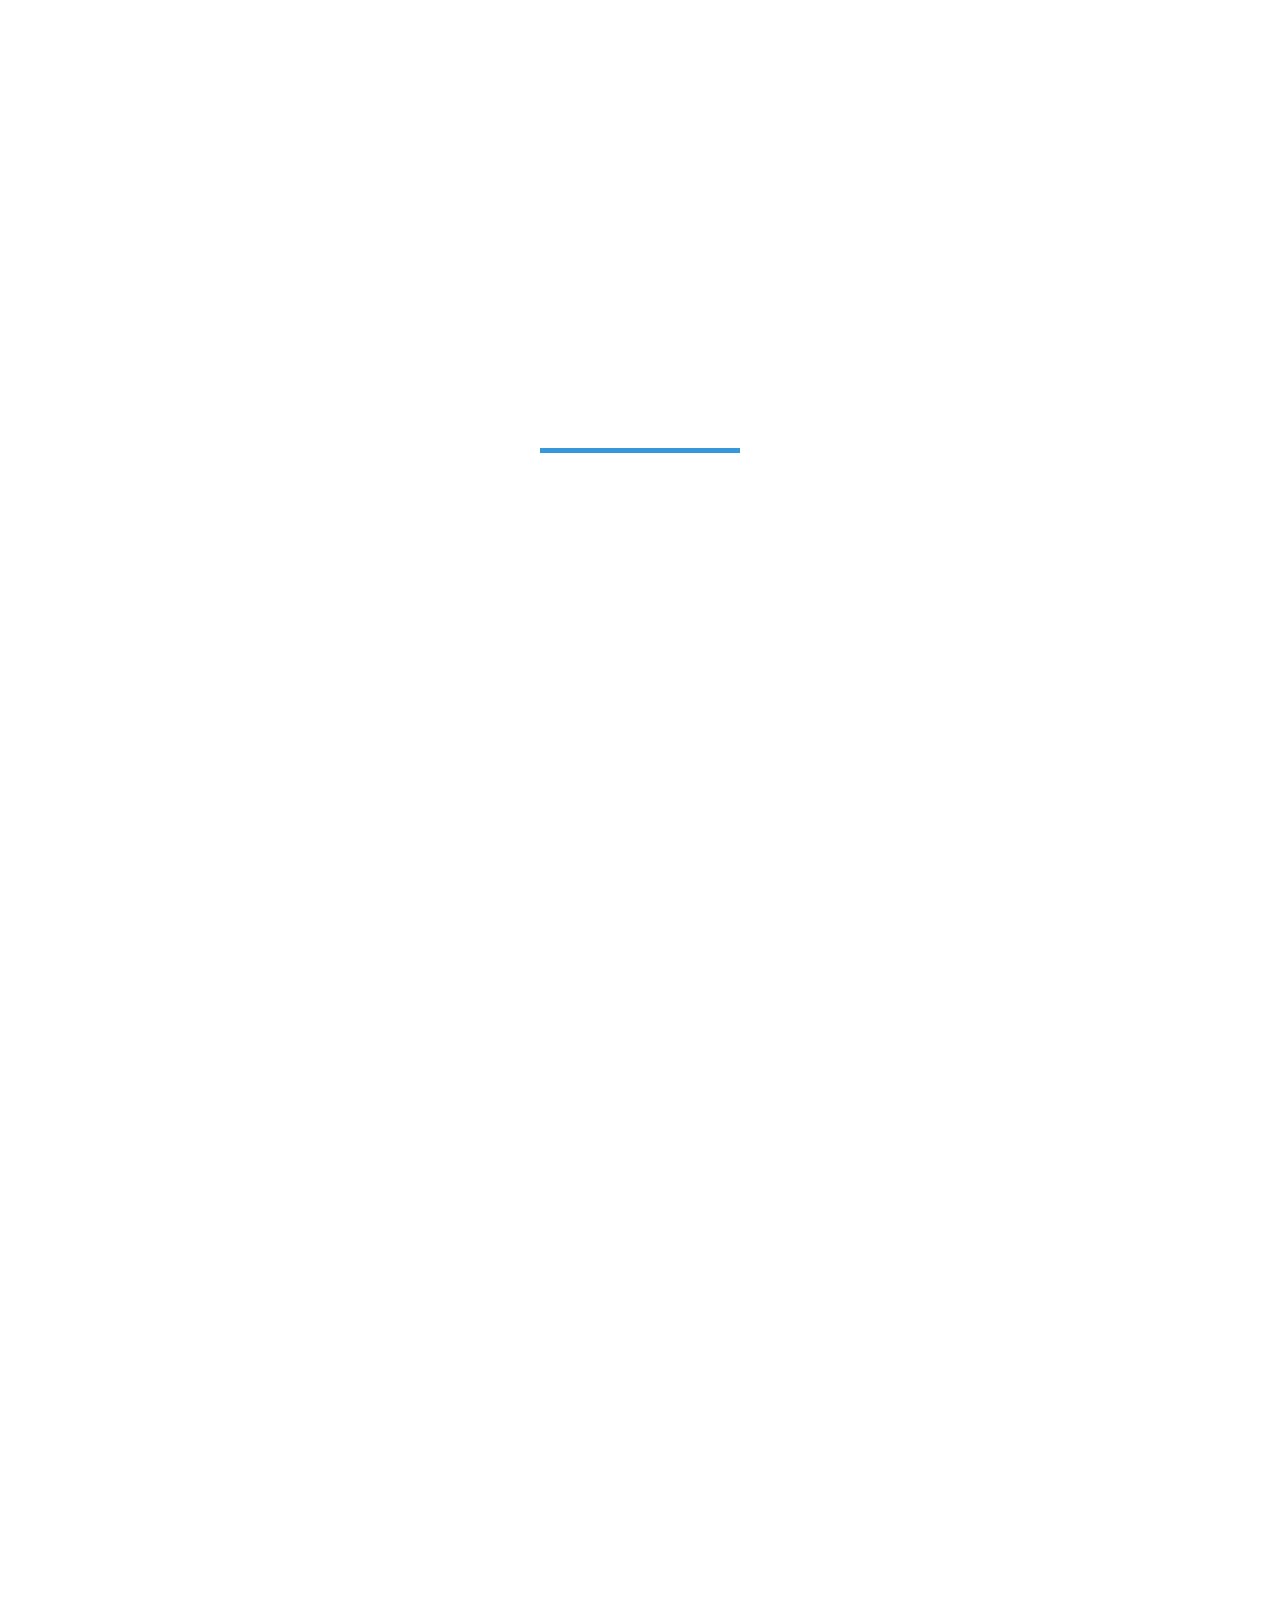
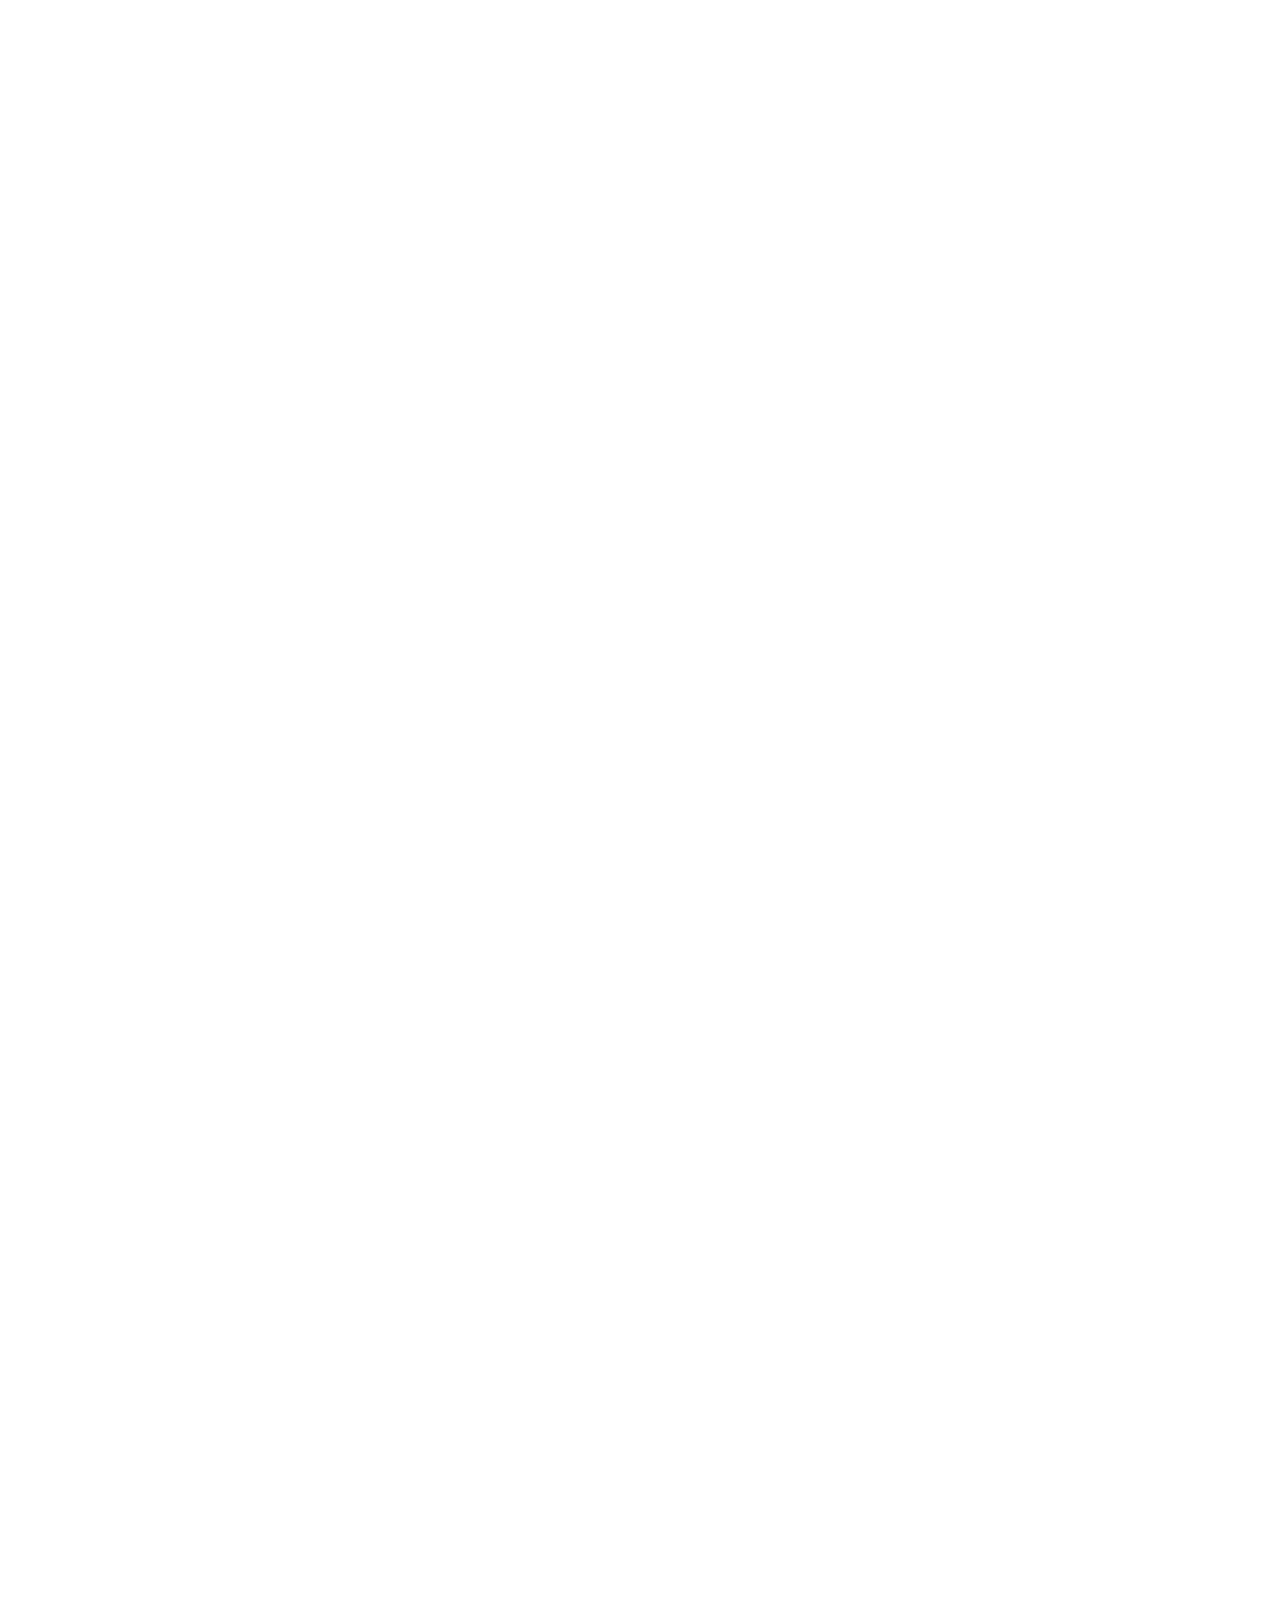
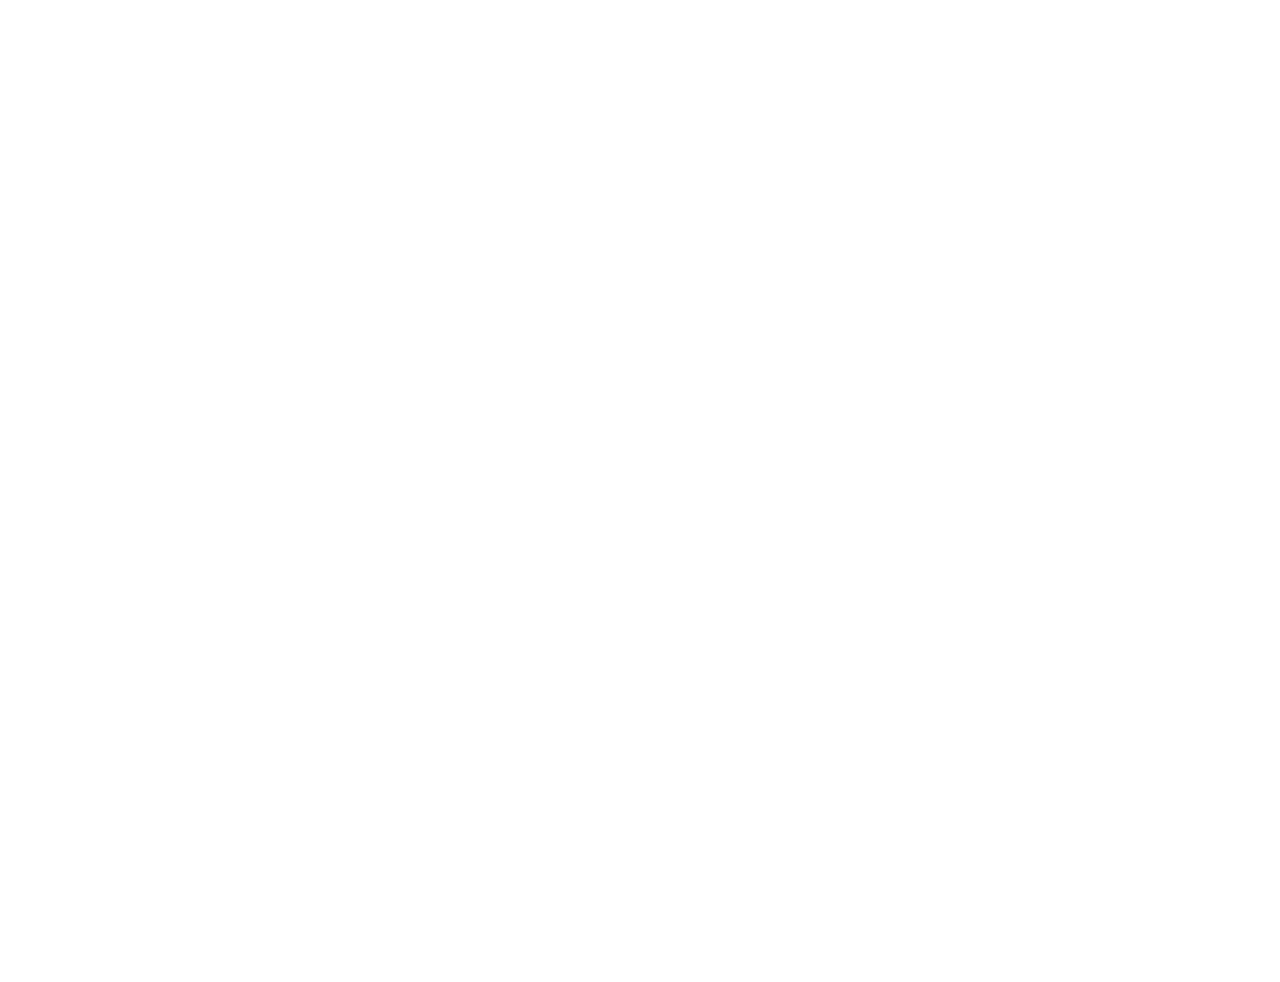
==== index.html @ f002aedc "Update index.html" ====
<!DOCTYPE html>
<html dir="ltr" lang="zxx">

  <head>
    <meta charset="utf-8">
    <title>Crypto Dogz</title>
    <meta name="description" content="Crypto Dogz blockchain based trading card game">
    <meta name="author" content="author">

    <!-- Mobile Meta -->
    <meta name="viewport" content="width=device-width, initial-scale=1, shrink-to-fit=no">

    <!-- Favicon -->
    <link rel="shortcut icon" href="images/favicon.ico">

    <!-- Web Fonts -->
    <link href="https://fonts.googleapis.com/css?family=Lato:300,300i,400,400i,700,700i" rel="stylesheet">
    <link href="https://fonts.googleapis.com/css?family=Roboto+Slab:100,300,400,700" rel="stylesheet">
    <link href="https://fonts.googleapis.com/css?family=Pacifico" rel="stylesheet">
    <link href="https://fonts.googleapis.com/css?family=PT+Serif" rel="stylesheet">

    <!-- Bootstrap core CSS -->
    <link href="bootstrap/css/bootstrap.css" rel="stylesheet">

    <!-- Font Awesome CSS -->
    <link href="fonts/font-awesome/css/font-awesome.css" rel="stylesheet">

    <!-- Plugins -->
    <link href="plugins/magnific-popup/magnific-popup.css" rel="stylesheet">
    <link href="plugins/rs-plugin-5/css/settings.css" rel="stylesheet">
    <link href="plugins/rs-plugin-5/css/layers.css" rel="stylesheet">
    <link href="plugins/rs-plugin-5/css/navigation.css" rel="stylesheet">
    <link href="css/animations.css" rel="stylesheet">
    <link href="plugins/slick/slick.css" rel="stylesheet">
    
    <!-- The Project's core CSS file -->
    <!-- Use css/rtl_style.css for RTL version -->
    <link href="css/style.css" rel="stylesheet" >
    <!-- The Project's Typography CSS file, includes used fonts -->
    <!-- Used font for body: Lato -->
    <!-- Used font for headings: Roboto Slab -->
    <!-- Use css/rtl_typography-scheme-2.css for RTL version -->
    <link href="css/typography-scheme-2.css" rel="stylesheet" >
    <!-- Color Scheme (In order to change the color scheme, replace the blue.css with the color scheme that you prefer) -->
    <link href="css/skins/blue.css" rel="stylesheet">
    

    <!-- Custom css -->
    <link href="css/custom.css" rel="stylesheet">
    
  </head>

  <!-- body classes:  -->
  <!-- "boxed": boxed layout mode e.g. <body class="boxed"> -->
  <!-- "pattern-1 ... pattern-9": background patterns for boxed layout mode e.g. <body class="boxed pattern-1"> -->
  <!-- "transparent-header": makes the header transparent and pulls the banner to top -->
  <!-- "gradient-background-header": applies gradient background to header -->
  <!-- "page-loader-1 ... page-loader-6": add a page loader to the page (more info @components-page-loaders.html) -->
  <body class="gradient-background-header transparent-header front-page page-loader-1">

    <!-- scrollToTop -->
    <!-- ================ -->
    <div class="scrollToTop circle"><i class="fa fa-angle-up"></i></div>

    <!-- page wrapper start -->
    <!-- ================ -->
    <div class="page-wrapper">
      <!-- header-container start -->
      <div class="header-container">
        <!-- header-top start -->
        <!-- classes:  -->
        <!-- "dark": dark version of header top e.g. class="header-top dark" -->
        <!-- "colored": colored version of header top e.g. class="header-top colored" -->
        <!-- ================ -->
        <div class="header-top dark">
          <div class="container">
            <div class="row">
              <div class="col-3 col-sm-6 col-lg-9">
                <!-- header-top-first start -->
                <!-- ================ -->
                <div class="header-top-first clearfix">
                  <ul class="social-links circle small clearfix hidden-sm-down">
                    <li class="twitter"><a href="https://twitter.com/pharaohkidgames"><i class="fa fa-twitter"></i></a></li>
                    <li class="youtube"><a href="#"><i class="fa fa-youtube-play"></i></a></li>
                    <li class="facebook"><a href="https://www.facebook.com/Crypto-Dogz-404995263341208/"><i class="fa fa-facebook"></i></a></li>
                    <li class="pinterest"><a href="https://www.pinterest.com/cryptodogz/"><i class="fa fa-pinterest"></i></a></li>
                  </ul>
                  <div class="social-links hidden-md-up circle small">
                    <div class="btn-group dropdown">
                      <button id="header-top-drop-1" type="button" class="btn dropdown-toggle dropdown-toggle--no-caret" data-toggle="dropdown" aria-haspopup="true" aria-expanded="false"><i class="fa fa-share-alt"></i></button>
                      <ul class="dropdown-menu dropdown-animation" aria-labelledby="header-top-drop-1">
                        <li class="twitter"><a href="https://twitter.com/pharaohkidgames"><i class="fa fa-twitter"></i></a></li>
                        <li class="youtube"><a href="#"><i class="fa fa-youtube-play"></i></a></li>
                        <li class="facebook"><a href="https://www.facebook.com/Crypto-Dogz-404995263341208/"><i class="fa fa-facebook"></i></a></li>
                        <li class="pinterest"><a href="https://www.pinterest.com/cryptodogz/"><i class="fa fa-pinterest"></i></a></li>
                      </ul>
                    </div>
                  </div>
                </div>
                <!-- header-top-first end -->
              </div>
              <div class="col-9 col-sm-6 col-lg-3">

                <!-- header-top-second start -->
                <!-- ================ -->
                <div id="header-top-second"  class="clearfix">

                  <!-- header top dropdowns start -->
                  <!-- ================ -->
                  <div class="header-top-dropdown text-right">
                    <div class="btn-group">
                      <a href="page-signup.html" class="btn btn-default btn-sm"><i class="fa fa-user pr-2"></i> Sign Up</a>
                    </div>
                    <div class="btn-group">
                      <button id="header-top-drop-2" type="button" class="btn dropdown-toggle btn-default btn-sm dropdown-toggle--no-caret" data-toggle="dropdown" aria-haspopup="true" aria-expanded="false"><i class="fa fa-lock pr-2"></i> Login</button>
                      <ul class="dropdown-menu dropdown-menu-right dropdown-animation" aria-labelledby="header-top-drop-2">
                        <li>
                          <form class="login-form margin-clear">
                            <div class="form-group has-feedback">
                              <label class="control-label">Username</label>
                              <input type="text" class="form-control" placeholder="">
                              <i class="fa fa-user form-control-feedback"></i>
                            </div>
                            <div class="form-group has-feedback">
                              <label class="control-label">Password</label>
                              <input type="password" class="form-control" placeholder="">
                              <i class="fa fa-lock form-control-feedback"></i>
                            </div>
                            <button type="submit" class="btn btn-gray btn-sm">Log In</button>
                            <span class="pl-1 pr-1">or</span>
                            <button type="submit" class="btn btn-default btn-sm">Sing Up</button>
                            <ul>
                              <li><a href="#">Forgot your password?</a></li>
                            </ul>
                            <span class="text-center">Login with</span>
                            <ul class="social-links circle small colored clearfix">
                              <li class="facebook"><a href="#"><i class="fa fa-facebook"></i></a></li>
                              <li class="twitter"><a href="#"><i class="fa fa-twitter"></i></a></li>
                              <li class="googleplus"><a href="#"><i class="fa fa-google-plus"></i></a></li>
                            </ul>
                          </form>
                        </li>
                      </ul>
                    </div>
                  </div>
                  <!--  header top dropdowns end -->
                </div>
                <!-- header-top-second end -->
              </div>
            </div>
          </div>
        </div>
        <!-- header-top end -->
        <!-- header start -->
        <!-- classes:  -->
        <!-- "fixed": enables fixed navigation mode (sticky menu) e.g. class="header fixed clearfix" -->
        <!-- "fixed-desktop": enables fixed navigation only for desktop devices e.g. class="header fixed fixed-desktop clearfix" -->
        <!-- "fixed-all": enables fixed navigation only for all devices desktop and mobile e.g. class="header fixed fixed-desktop clearfix" -->
        <!-- "dark": dark version of header e.g. class="header dark clearfix" -->
        <!-- "centered": mandatory class for the centered logo layout -->
        <!-- ================ -->
        <header class="header dark fixed fixed-desktop clearfix">
          <div class="container-fluid">
            <div class="row">
              <div class="col-md-auto hidden-md-down pl-3">
                <!-- header-first start -->
                <!-- ================ -->
                <div class="header-first clearfix">

                  <!-- logo -->
                  <div id="logo" class="logo">
                    <a href="index.html"><img id="logo_img" src="images/cryptodogzLogo.png" alt="Crypto Dogz"></a>
                  </div>


                </div>
                <!-- header-first end -->

              </div>
              <div class="col-lg-auto ml-lg-auto col-12">
          
                <!-- header-second start -->
                <!-- ================ -->
                <div class="header-second clearfix">
                  
                <!-- main-navigation start -->
                <!-- classes: -->
                <!-- "onclick": Makes the dropdowns open on click, this the default bootstrap behavior e.g. class="main-navigation onclick" -->
                <!-- "animated": Enables animations on dropdowns opening e.g. class="main-navigation animated" -->
                <!-- ================ -->
                <div class="main-navigation main-navigation--mega-menu  animated">
                  <nav class="navbar navbar-expand-lg navbar-light p-0">
                    <div class="navbar-brand clearfix hidden-lg-up">

                      <!-- logo -->
                      <div id="logo-mobile" class="logo">
                        <a href="index.html"><img id="logo-img-mobile" src="images/cryptodogzLogo.png" alt="Crypto Dogz"></a>
                      </div>

                      

                    </div>
                    
                    <button class="navbar-toggler" type="button" data-toggle="collapse" data-target="#navbar-collapse-1" aria-controls="navbar-collapse-1" aria-expanded="false" aria-label="Toggle navigation">
                      <span class="navbar-toggler-icon"></span>
                    </button>

                    <div class="collapse navbar-collapse" id="navbar-collapse-1">
                      <!-- main-menu -->
                      <ul class="navbar-nav ml-xl-auto">

                        <!-- mega-menu start -->
                        <li class="nav-item dropdown active mega-menu mega-menu--wide">
                          <a href="index.html" class="nav-link" id="first-dropdown" data-toggle="dropdown" aria-haspopup="true" aria-expanded="false">Home</a>
                          
                        </li>
                        <!-- mega-menu end -->
                        <!-- mega-menu start -->
                        <li class="nav-item dropdown  mega-menu mega-menu--wide">
                          <a href="#" class="nav-link dropdown-toggle" id="second-dropdown" data-toggle="dropdown" aria-haspopup="true" aria-expanded="false">Pages</a>
                          <ul class="dropdown-menu" aria-labelledby="second-dropdown">
                            <li>
                              <div class="row">
                                <div class="col-lg-8">
                                  <h4 class="title">Pages</h4>
                                  <div class="row">
                                    <div class="col-lg-4">
                                      <div class="divider"></div>
                                      <ul class="menu">
                                        <li ><a href="page-about.html"><i class="fa fa-angle-right"></i>About Us 1</a></li>
                                        <li ><a href="page-about-2.html"><i class="fa fa-angle-right"></i>About Us 2</a></li>
                                        <li ><a href="page-about-3.html"><i class="fa fa-angle-right"></i>About Us 3</a></li>
                                        <li ><a href="page-about-4.html"><i class="fa fa-angle-right"></i>About Us 4</a></li>
                                        <li ><a href="page-about-me.html"><i class="fa fa-angle-right"></i>About Me</a></li>
                                        <li ><a href="page-team.html"><i class="fa fa-angle-right"></i>Our Team - Options 1</a></li>
                                        <li ><a href="page-team-2.html"><i class="fa fa-angle-right"></i>Our Team - Options 2</a></li>
                                        <li ><a href="page-team-3.html"><i class="fa fa-angle-right"></i>Our Team - Options 3</a></li>
                                        <li ><a href="page-coming-soon.html"><i class="fa fa-angle-right"></i>Coming Soon Page</a></li>
                                        <li ><a href="page-faq.html"><i class="fa fa-angle-right"></i>FAQ page</a></li>
                                      </ul>
                                    </div>
                                    <div class="col-lg-4">
                                      <div class="divider"></div>
                                      <ul class="menu">
                                        <li ><a href="page-services.html"><i class="fa fa-angle-right"></i>Services 1</a></li>
                                        <li ><a href="page-services-2.html"><i class="fa fa-angle-right"></i>Services 2</a></li>
                                        <li ><a href="page-services-3.html"><i class="fa fa-angle-right"></i>Services 3</a></li>
                                        <li ><a href="page-contact.html"><i class="fa fa-angle-right"></i>Contact 1</a></li>
                                        <li ><a href="page-contact-2.html"><i class="fa fa-angle-right"></i>Contact 2</a></li>
                                        <li ><a href="page-contact-3.html"><i class="fa fa-angle-right"></i>Contact 3</a></li>
                                        <li ><a href="page-login.html"><i class="fa fa-angle-right"></i>Login 1</a></li>
                                        <li ><a href="page-login-2.html"><i class="fa fa-angle-right"></i>Login 2 - Fullsreen</a></li>
                                        <li ><a href="page-signup.html"><i class="fa fa-angle-right"></i>Sign Up 1</a></li>
                                        <li ><a href="page-signup-2.html"><i class="fa fa-angle-right"></i>Sign Up 2 - Fullsreen</a></li>
                                      </ul>
                                    </div>
                                    <div class="col-lg-4">
                                      <div class="divider"></div>
                                      <ul class="menu">
                                        <li ><a href="page-404.html"><i class="fa fa-angle-right"></i>404 error</a></li>
                                        <li ><a href="page-404-2.html"><i class="fa fa-angle-right"></i>404 error - Fullscreen</a></li>
                                        <li ><a href="page-left-sidebar.html"><i class="fa fa-angle-right"></i>Left Sidebar</a></li>
                                        <li ><a href="page-right-sidebar.html"><i class="fa fa-angle-right"></i>Right Sidebar</a></li>
                                        <li ><a href="page-two-sidebars.html"><i class="fa fa-angle-right"></i>Two Sidebars</a></li>
                                        <li ><a href="page-two-sidebars-left.html"><i class="fa fa-angle-right"></i>Two Sidebars Left</a></li>
                                        <li ><a href="page-two-sidebars-right.html"><i class="fa fa-angle-right"></i>Two Sidebars Right</a></li>
                                        <li ><a href="page-no-sidebars.html"><i class="fa fa-angle-right"></i>No Sidebars</a></li>
                                        <li ><a href="page-sitemap.html"><i class="fa fa-angle-right"></i>Sitemap</a></li>
                                      </ul>
                                    </div>
                                  </div>
                                </div>
                                <div class="col-lg-4 col-md-3 hidden-md-down">
                                  <h4 class="title">Premium HTML5 Template</h4>
                                  <p class="mb-2">The Project is perfectly suitable for corporate, business and company webpages.</p>
                                  <img src="images/section-image-3.png" alt="The Project">
                                </div>
                              </div>
                            </li>
                          </ul>
                        </li>
                        <!-- mega-menu end -->
                        <li class="nav-item dropdown ">
                          <a href="#" class="nav-link dropdown-toggle" id="third-dropdown" data-toggle="dropdown" aria-haspopup="true" aria-expanded="false">Features</a>
                          <ul class="dropdown-menu" aria-labelledby="third-dropdown">
                            <li class="dropdown ">
                              <a  class="dropdown-toggle" data-toggle="dropdown" href="#">Headers <span class="badge">v1.2</span></a>
                              <ul class="dropdown-menu">
                                <li ><a href="features-headers-default.html">Default/Semi-Transparent</a></li>
                                <li ><a href="features-headers-default-dark.html">Dark/Semi-Transparent</a></li>
                                <li ><a href="features-headers-gradient-dark.html">Gradient Dark <span class="badge">v1.2</span></a></li>
                                <li ><a href="features-headers-gradient-light.html">Gradient Light <span class="badge">v1.2</span></a></li>
                                <li ><a href="features-headers-classic.html">Classic Light</a></li>
                                <li ><a href="features-headers-classic-dark.html">Classic Dark</a></li>
                                <li ><a href="features-headers-colored.html">Colored/Light</a></li>
                                <li ><a href="features-headers-colored-dark.html">Colored/Dark</a></li>
                                <li ><a href="features-headers-full-width.html">Full Width</a></li>
                                <li ><a href="features-headers-offcanvas-left.html">Offcanvas Left Side</a></li>
                                <li ><a href="features-headers-offcanvas-right.html">Offcanvas Right Side</a></li>
                                <li ><a href="features-headers-logo-centered.html">Logo Centered</a></li>
                                <li ><a href="features-headers-slider-top.html">Slider Top</a></li>
                                <li ><a href="features-headers-simple.html">Simple Static</a></li>
                              </ul>
                            </li>
                            <li class="dropdown ">
                              <a  class="dropdown-toggle" data-toggle="dropdown" href="#">Menus <span class="badge">new</span></a>
                              <ul class="dropdown-menu">
                                <li ><a href="features-headers-default.html">Default/On Hover Menu</a></li>
                                <li ><a href="features-menus-onhover-no-animations.html">On Hover Menu - No Animations</a></li>
                                <li ><a href="features-menus-onclick.html">On Click Menu - With Animations</a></li>
                                <li ><a href="features-menus-onclick-no-animations.html">On Click Menu - No Animations</a></li>
                                <li ><a href="features-menus-style-2.html">Menu Style 2 <span class="badge">new</span></a></li>
                              </ul>
                            </li>
                            <li class="dropdown ">
                              <a  class="dropdown-toggle" data-toggle="dropdown" href="#">Footers <span class="badge">new</span></a>
                              <ul class="dropdown-menu">
                                <li ><a href="features-footers-default.html#footer">Default</a></li>
                                <li ><a href="features-footers-contact-form.html#footer">Contact Form</a></li>
                                <li ><a href="features-footers-contact-form-2.html#footer">Contact Form 2 <span class="badge">v1.2</span></a></li>
                                <li ><a href="features-footers-contact-form-3.html#footer">Contact Form 3 <span class="badge">new</span></a></li>
                                <li ><a href="features-footers-google-maps.html#footer">Google Maps</a></li>
                                <li ><a href="features-footers-subscribe.html#footer">Subscribe Form</a></li>
                                <li ><a href="features-footers-minimal.html#footer">Minimal</a></li>
                                <li ><a href="features-footers-links.html#footer">Links <span class="badge">v1.1</span></a></li>
                                <li ><a href="features-footers-full-width.html#footer">Full Width <span class="badge">v1.2</span></a></li>
                              </ul>
                            </li>
                            <li class="dropdown ">
                              <a  class="dropdown-toggle" data-toggle="dropdown" href="#">Main Sliders <span class="badge">new</span></a>
                              <ul class="dropdown-menu">
                                <li ><a href="features-sliders-fullscreen.html">Full Screen</a></li>
                                <li ><a href="features-sliders-fullscreen-2.html">Full Screen 2 <span class="badge">new</span></a></li>
                                <li ><a href="features-sliders-fullwidth.html">Full Width</a></li>
                                <li ><a href="features-sliders-fullwidth-big-height.html">Full Width - Big Height</a></li>
                                <li ><a href="features-sliders-boxedwidth-light.html">Boxed Width - Light Bg</a></li>
                                <li ><a href="features-sliders-boxedwidth-dark.html">Boxed Width - Dark Bg</a></li>
                                <li ><a href="features-sliders-boxedwidth-default.html">Boxed Width - Default Bg</a></li>
                                <li ><a href="features-sliders-video-background.html">Video Background</a></li>
                                <li ><a href="features-sliders-text-rotator.html">Text Rotator</a></li>
                              </ul>
                            </li>
                            <li class="dropdown">
                              <a  class="dropdown-toggle" data-toggle="dropdown" href="#">Email Templates <span class="badge">v1.1</span></a>
                              <ul class="dropdown-menu">
                                <li><a target="_blank" href="email_templates/email_template_blue.html">Blue</a></li>
                                <li><a target="_blank" href="email_templates/email_template_brown.html">Brown</a></li>
                                <li><a target="_blank" href="email_templates/email_template_cool_green.html">Cool Green</a></li>
                                <li><a target="_blank" href="email_templates/email_template_dark_cyan.html">Dark Cyan</a></li>
                                <li><a target="_blank" href="email_templates/email_template_dark_red.html">Dark Red</a></li>
                                <li><a target="_blank" href="email_templates/email_template_gold.html">Gold</a></li>
                                <li><a target="_blank" href="email_templates/email_template_gray.html">Gray</a></li>
                                <li><a target="_blank" href="email_templates/email_template_green.html">Green</a></li>
                                <li><a target="_blank" href="email_templates/email_template_light_blue.html">Light Blue</a></li>
                                <li><a target="_blank" href="email_templates/email_template_orange.html">Orange</a></li>
                                <li><a target="_blank" href="email_templates/email_template_pink.html">Pink</a></li>
                                <li><a target="_blank" href="email_templates/email_template_purple.html">Purple</a></li>
                                <li><a target="_blank" href="email_templates/email_template_red.html">Red</a></li>
                                <li><a target="_blank" href="email_templates/email_template_vivid_red.html">Vivid Red</a></li>
                              </ul>
                            </li>
                            <li class="dropdown ">
                              <a  class="dropdown-toggle" data-toggle="dropdown" href="#">Pricing Tables</a>
                              <ul class="dropdown-menu">
                                <li ><a href="features-pricing-tables-1.html">Pricing Tables 1</a></li>
                                <li ><a href="features-pricing-tables-2.html">Pricing Tables 2</a></li>
                                <li ><a href="features-pricing-tables-3.html">Pricing Tables 3</a></li>
                              </ul>
                            </li>
                            <li class="dropdown ">
                              <a class="dropdown-toggle" data-toggle="dropdown" href="#">Icons</a>
                              <ul class="dropdown-menu">
                                <li ><a href="features-icons-fontawesome.html">Font Awesome</a></li>
                              </ul>
                            </li>
                            <li ><a href="features-dark-page.html">Dark Page</a></li>
                            <li class="dropdown ">
                              <a class="dropdown-toggle" data-toggle="dropdown" href="#">Typography <span class="badge">new</span></a>
                              <ul class="dropdown-menu">
                                <li ><a href="features-typography.html">Font Scheme 1</a></li>
                                <li ><a href="features-typography-2.html">Font Scheme 2</a></li>
                                <li ><a href="features-typography-3.html">Font Scheme 3 <span class="badge">new</span></a></li>
                              </ul>
                            </li>
                            <li ><a href="features-backgrounds.html">Backgrounds</a></li>
                            <li ><a href="features-grid.html">Grid</a></li>
                          </ul>
                        </li>
                        <!-- mega-menu start -->
                        <li class="nav-item dropdown  mega-menu mega-menu--narrow">
                          <a href="#" class="nav-link dropdown-toggle" id="fourth-dropdown" data-toggle="dropdown" aria-haspopup="true" aria-expanded="false">Components</a>
                          <ul class="dropdown-menu" aria-labelledby="fourth-dropdown">
                            <li>
                              <div class="row">
                                <div class="col-md-12">
                                  <h4 class="title"><i class="fa fa-magic pr-2"></i> Components</h4>
                                  <div class="row">
                                    <div class="col-lg-6">
                                      <div class="divider"></div>
                                      <ul class="menu">
                                        <li ><a href="components-social-icons.html"><i class="fa fa-share-alt pr-2"></i>Social Icons</a></li>
                                        <li ><a href="components-buttons.html"><i class="fa fa-flask pr-2"></i>Buttons</a></li>
                                        <li ><a href="components-forms.html"><i class="fa fa-align-justify pr-2"></i>Forms</a></li>
                                        <li ><a href="components-tabs-and-pills.html"><i class=" fa fa-list-ul pr-2"></i>Tabs &amp; Pills</a></li>
                                        <li ><a href="components-accordions.html"><i class="fa fa-bars pr-2"></i>Accordions</a></li>
                                        <li ><a href="components-progress-bars.html"><i class="fa fa-line-chart pr-2"></i>Progress Bars</a></li>
                                        <li ><a href="components-call-to-action.html"><i class="fa fa-comments-o pr-2"></i>Call to Action Blocks</a></li>
                                        <li ><a href="components-alerts-and-callouts.html"><i class="fa fa-info-circle pr-2"></i>Alerts &amp; Callouts</a></li>
                                        <li ><a href="components-content-sliders.html"><i class="fa fa-star pr-2"></i>Content Sliders</a></li>
                                        <li ><a href="components-charts.html"><i class="fa fa-pie-chart pr-2"></i>Charts</a></li>
                                        <li ><a href="components-page-loaders.html"><i class="fa fa-circle-o-notch fa-spin"></i>Page Loaders <span class="badge">v1.1</span></a></li>
                                        <li ><a href="components-icon-boxes.html"><i class="fa fa-picture-o pr-2"></i>Icon Boxes</a></li>
                                      </ul>
                                    </div>
                                    <div class="col-lg-6">
                                      <div class="divider"></div>
                                      <ul class="menu">
                                        <li ><a href="components-image-boxes.html"><i class="fa fa-camera pr-2"></i>Image Boxes</a></li>
                                        <li ><a href="components-fullwidth-sections.html"><i class="fa fa-code pr-2"></i>Full Width Sections</a></li>
                                        <li ><a href="components-animations.html"><i class="fa fa-heart pr-2"></i>Animations</a></li>
                                        <li ><a href="components-video-and-audio.html"><i class="fa fa-play pr-2"></i>Video</a></li>
                                        <li ><a href="components-lightbox.html"><i class="fa fa-plus pr-2"></i>Lightbox</a></li>
                                        <li ><a href="components-counters.html"><i class="fa fa-sort-numeric-desc pr-2"></i>Counters</a></li>
                                        <li ><a href="components-modals.html"><i class="fa fa-arrows-alt pr-2"></i>Modals</a></li>
                                        <li ><a href="components-tables.html"><i class="fa fa-table pr-2"></i>Tables</a></li>
                                        <li ><a href="components-text-rotators.html"><i class="fa fa-rotate-left pr-2"></i>Text Rotators</a></li>
                                        <li ><a href="components-announcement-default.html"><i class="fa fa-bullhorn pr-2"></i>Announcements <span class="badge">v1.3</span></a></li>
                                        <li ><a href="components-separators.html"><i class="fa fa-star pr-2"></i>Separators <span class="badge">v1.3</span></a></li>
                                      </ul>
                                    </div>
                                  </div>
                                </div>
                              </div>
                            </li>
                          </ul>
                        </li>
                        <!-- mega-menu end -->
                        <li class="nav-item dropdown ">
                          <a href="portfolio-grid-2-3-col.html" class="nav-link dropdown-toggle" id="fifth-dropdown" data-toggle="dropdown" aria-haspopup="true" aria-expanded="false">Portfolio</a>
                          <ul class="dropdown-menu" aria-labelledby="fifth-dropdown">
                            <li class="dropdown ">
                              <a  class="dropdown-toggle" data-toggle="dropdown" href="#">Portfolio Grid 1</a>
                              <ul class="dropdown-menu">
                                <li ><a href="portfolio-grid-1-2-col.html">2 Column</a></li>
                                <li ><a href="portfolio-grid-1-3-col.html">3 Column</a></li>
                                <li ><a href="portfolio-grid-1-4-col.html">4 Column</a></li>
                                <li ><a href="portfolio-grid-1-sidebar.html">With Sidebar</a></li>
                              </ul>
                            </li>
                            <li class="dropdown ">
                              <a  class="dropdown-toggle" data-toggle="dropdown" href="#">Portfolio Grid 2</a>
                              <ul class="dropdown-menu">
                                <li ><a href="portfolio-grid-2-2-col.html">2 Column</a></li>
                                <li ><a href="portfolio-grid-2-3-col.html">3 Column</a></li>
                                <li ><a href="portfolio-grid-2-4-col.html">4 Column</a></li>
                                <li ><a href="portfolio-grid-2-sidebar.html">With Sidebar</a></li>
                              </ul>
                            </li>
                            <li class="dropdown ">
                              <a  class="dropdown-toggle" data-toggle="dropdown" href="#">Portfolio Grid 3 - Dark</a>
                              <ul class="dropdown-menu">
                                <li ><a href="portfolio-grid-3-2-col.html">2 Column</a></li>
                                <li ><a href="portfolio-grid-3-3-col.html">3 Column</a></li>
                                <li ><a href="portfolio-grid-3-4-col.html">4 Column</a></li>
                                <li ><a href="portfolio-grid-3-sidebar.html">With Sidebar</a></li>
                              </ul>
                            </li>
                            <li class="dropdown ">
                              <a  class="dropdown-toggle" data-toggle="dropdown" href="#">Portfolio Fullwidth</a>
                              <ul class="dropdown-menu">
                                <li ><a href="portfolio-fullwidth-2-col.html">2 Column</a></li>
                                <li ><a href="portfolio-fullwidth-3-col.html">3 Column</a></li>
                                <li ><a href="portfolio-fullwidth-4-col.html">4 Column</a></li>
                              </ul>
                            </li>
                            <li class="dropdown ">
                              <a  class="dropdown-toggle" data-toggle="dropdown" href="#">Portfolio List</a>
                              <ul class="dropdown-menu">
                                <li ><a href="portfolio-list-1.html">List - Large Images</a></li>
                                <li ><a href="portfolio-list-2.html">List - Small Images</a></li>
                                <li ><a href="portfolio-list-sidebar.html">With Sidebar</a></li>
                              </ul>
                            </li>
                            <li ><a href="portfolio-item.html">Single Item 1</a></li>
                            <li ><a href="portfolio-item-2.html">Single Item 2</a></li>
                            <li ><a href="portfolio-item-3.html">Single Item 3</a></li>
                          </ul>
                        </li>
                        <li class="nav-item dropdown ">
                          <a href="index-shop.html" class="nav-link dropdown-toggle" id="sixth-dropdown" data-toggle="dropdown" aria-haspopup="true" aria-expanded="false">Shop</a>
                          <ul class="dropdown-menu" aria-labelledby="sixth-dropdown">
                            <li ><a href="index-shop.html">Shop Home 1</a></li>
                            <li ><a href="index-shop-2.html">Shop Home 2</a></li>
                            <li ><a href="shop-listing-4col.html">Grid - 4 Columns</a></li>
                            <li ><a href="shop-listing-3col.html">Grid - 3 Columns</a></li>
                            <li ><a href="shop-listing-2col.html">Grid - 2 Columns</a></li>
                            <li ><a href="shop-listing-sidebar.html">Grid - With Sidebar</a></li>
                            <li ><a href="shop-listing-list.html">List</a></li>
                            <li ><a href="shop-product.html">Product Page</a></li>
                            <li ><a href="shop-product-2.html">Product Page 2 <span class="badge">v1.3</span></a></li>
                            <li ><a href="shop-cart.html">Shopping Cart</a></li>
                            <li ><a href="shop-checkout.html">Checkout Page - Step 1</a></li>
                            <li ><a href="shop-checkout-payment.html">Checkout Page - Step 2</a></li>
                            <li ><a href="shop-checkout-review.html">Checkout Page - Step 3</a></li>
                            <li ><a href="shop-invoice.html">Invoice</a></li>
                          </ul>
                        </li>
                        <li class="nav-item dropdown ">
                          <a href="blog-large-image-right-sidebar.html" class="nav-link dropdown-toggle" id="seventh-dropdown" data-toggle="dropdown" aria-haspopup="true" aria-expanded="false">Blog</a>
                          <ul class="dropdown-menu" aria-labelledby="seventh-dropdown">
                            <li ><a href="index-blog.html">Blog Home <span class="badge">v1.1</span></a></li>
                            <li ><a href="index-blog-2.html">Blog Home 2 <span class="badge">v1.3</span></a></li>
                            <li class="dropdown ">
                              <a  class="dropdown-toggle" data-toggle="dropdown" href="#">Large Image</a>
                              <ul class="dropdown-menu to-left">
                                <li ><a href="blog-large-image-right-sidebar.html">Right Sidebar</a></li>
                                <li ><a href="blog-large-image-left-sidebar.html">Left Sidebar</a></li>
                                <li ><a href="blog-large-image-no-sidebar.html">Without Sidebar</a></li>
                              </ul>
                            </li>
                            <li class="dropdown ">
                              <a  class="dropdown-toggle" data-toggle="dropdown" href="#">Medium Image</a>
                              <ul class="dropdown-menu to-left">
                                <li ><a href="blog-medium-image-right-sidebar.html">Right Sidebar</a></li>
                                <li ><a href="blog-medium-image-left-sidebar.html">Left Sidebar</a></li>
                                <li ><a href="blog-medium-image-no-sidebar.html">Without Sidebar</a></li>
                              </ul>
                            </li>
                            <li class="dropdown ">
                              <a  class="dropdown-toggle" data-toggle="dropdown" href="#">Masonry</a>
                              <ul class="dropdown-menu to-left">
                                <li ><a href="blog-masonry-right-sidebar.html">Right Sidebar</a></li>
                                <li ><a href="blog-masonry-left-sidebar.html">Left Sidebar</a></li>
                                <li ><a href="blog-masonry-no-sidebar.html">Without Sidebar</a></li>
                              </ul>
                            </li>
                            <li ><a href="blog-timeline.html">Timeline</a></li>
                            <li ><a href="blog-post.html">Blog Post</a></li>
                          </ul>
                        </li>
                      </ul>
                      <!-- main-menu end -->
                    </div>
                  </nav>
                </div>
                <!-- main-navigation end -->
                </div>
                <!-- header-second end -->

              </div>
            </div>
          </div>
        </header>
        <!-- header end -->
      </div>
      <!-- header-container end -->
      <!-- banner start -->
      <!-- ================ -->
      <div class="banner clearfix">

        <!-- slideshow start -->
        <!-- ================ -->
        <div class="slideshow">

          <!-- slider revolution start -->
          <!-- ================ -->
          <div class="slider-revolution-5-container">
            <div id="slider-banner-fullscreen-hero" class="slider-banner-fullscreen-hero rev_slider" data-version="5.0">
              <ul class="slides">
                <!-- slide 1 start -->
                <!-- ================ -->
                <li class="text-center" data-transition="random" data-slotamount="default" data-masterspeed="default" data-title="Slide Title">

                <!-- main image -->
                <img src="images/cryprodogz-Background.jpg" alt="slidebg1" data-bgposition="center bottom" data-kenburns="on" data-duration="30000" data-ease="Linear.easeNone" data-scalestart="100" data-scaleend="120" data-rotatestart="0" data-rotateend="0" data-offsetstart="0 0" data-offsetend="0 0" data-bgparallax="10" class="rev-slidebg" data-no-retina>

                <!-- Transparent Background -->
                <div class="tp-caption dark-translucent-bg"
                  data-x="center"
                  data-y="center"
                  data-start="0"
                  data-transform_in="opacity:0;s:600;e:Power2.easeInOut;"
                  data-transform_out="opacity:0;s:600;s:300;"
                  data-width="5000"
                  data-height="5000">
                </div>

                  <!-- LAYER NR. 1 -->
                <div class="tp-caption large_white hidden-sm-down"
                  data-x="left"
                  data-y="center"
                  data-voffset="50"
                  data-start="800"
                  data-end="4500"
                  data-width="500"
                  data-transform_idle="o:1;"
                  data-transform_in="y:[-100%];opacity:0;s:1100;"
                  data-transform_out="y:[-100%];opacity:0;s:800;"
                  ><img data-ww="450px" data-hh="311px" src="images/great-dane-dog.png" alt="">
                </div>

                <!-- LAYER NR. 2 -->
                <div class="tp-caption large_white hidden-sm-down"
                  data-x="left"
                  data-y="center"
                  data-voffset="50"
                  data-start="4550"
                  data-end="8700"
                  data-width="500"
                  data-transform_idle="o:1;"
                  data-transform_in="y:[100%];opacity:0;s:1100;"
                  data-transform_out="y:[100%];opacity:0;s:800;"
                  ><img data-ww="450px" data-hh="311px" src="images/labrador-dog.png" alt="">
                </div>

                <!-- LAYER NR. 3 -->
                <div class="tp-caption large_white hidden-sm-down"
                  data-x="left"
                  data-y="center"
                  data-voffset="50"
                  data-start="8750"
                  data-width="500"
                  data-transform_idle="o:1;"
                  data-transform_in="y:[-100%];opacity:0;s:1100;"
                  data-transform_out="y:[-100%];s:800;"
                  ><img data-ww="450px" data-hh="311px" src="images/pembroke-welsh-corgis-dog.png" alt="">
                </div>
                  
                <!-- LAYER NR. 4 -->
                <div class="tp-caption large_white"
                  data-x="[right,right,center,center]"
                  data-y="[180,240,240,240]"
                  data-fontsize="[42,42,36,28]"
                  data-start="800"
                  data-width="[500,500,full,full]"
                  data-hoffset="30"
                  data-transform_idle="o:1;"
                  data-transform_in="y:[-100%];opacity:0;s:1200;e:Power4.easeInOut;"
                  data-transform_out="y:[100%];s:1000;e:Power2.easeInOut;"
                  >Crypto Dogz
                </div>

                <!-- LAYER NR. 5 -->
                <div class="tp-caption large_white tp-resizeme hidden-md-down"
                  data-x="[right,right,center,center]"
                  data-y="230"
                  data-start="800"
                  data-width="500"
                  data-hoffset="30"
                  data-transform_idle="o:1;"
                  data-transform_in="y:[-100%];opacity:0;s:2000;e:Power4.easeInOut;"
                  data-transform_out="y:[100%];s:1000;e:Power2.easeInOut;">
                    <div class="separator with-icon light"><i class="fa fa-connectdevelop"></i></div>
                </div>

                <!-- LAYER NR. 6 -->
                <div class="tp-caption medium_white"
                  data-x="[right,right,center,center]"
                  data-y="330"
                  data-start="800"
                  data-width="[500,500,750,430]"
                  data-fontsize="[28,28,22,20]"
                  data-hoffset="30"
                  data-whitespace="normal"
                  data-transform_idle="o:1;"
                  data-transform_in="y:[-100%];opacity:0;s:1200;e:Power4.easeInOut;"
                  data-transform_out="y:[100%];s:1000;e:Power2.easeInOut;"
                  data-mask_in="x:0px;y:[-100%];s:inherit;e:inherit;"
                  data-mask_out="x:inherit;y:inherit;s:inherit;e:inherit;">Collect and own unique dog breed smart contracts.
                </div>

                <!-- LAYER NR. 7 -->
                <div class="tp-caption"
                  data-x="[right,right,center,center]"
                  data-y="470"
                  data-start="800"
                  data-width="[500,500,full,full]"
                  data-hoffset="30"
                  data-transform_idle="o:1;"
                  data-transform_in="y:[-100%];opacity:0;s:1200;e:Power4.easeInOut;"
                  data-transform_out="y:[100%];s:1000;e:Power2.easeInOut;"
                  data-mask_in="x:0px;y:[-100%];s:inherit;e:inherit;"
                  data-mask_out="x:inherit;y:inherit;s:inherit;e:inherit;"><a href="#page-start" class="btn btn-default btn-xl margin-clear radius-50 smooth-scroll">Start Trading</a>
                </div>

                <!-- LAYER NR. 8 -->
                <div class="tp-caption"
                  data-x="center"
                  data-y="bottom"
                  data-voffset="-100"
                  data-start="10000"
                  data-transform_idle="o:1;"
                  data-transform_in="y:[100%];sX:1;sY:1;o:0;s:2000;e:Power4.easeInOut;"
                  data-transform_out="y:[100%];s:1000;e:Power2.easeInOut;"
                  data-mask_in="x:0px;y:[100%];s:inherit;e:inherit;"
                  data-mask_out="x:inherit;y:inherit;s:inherit;e:inherit;">
                    <a href="#page-start" class="btn btn-lg moving smooth-scroll"><i class="fa fa-angle-down"></i><i class="fa fa-angle-down"></i><i class="fa fa-angle-down"></i></a>
                </div>
                </li>
                <!-- slide 1 end -->
              </ul>
            </div>
          </div>
          <!-- slider revolution end -->

        </div>
        <!-- slideshow end -->

      </div>
      <!-- banner end -->

      <div id="page-start"></div>

      <!-- section start -->
      <!-- ================ -->
      <section class="clearfix text-center pv-30 object-non-visible" data-animation-effect="zoomIn" data-effect-delay="300">
        <div class="container">
          <div class="row justify-content-lg-center">
            <div class="col-lg-8">
              <h1 class="text-center mt-4">Crypto Dogz</h1>
              <div class="separator with-icon"><i class="fa fa-connectdevelop"></i></div>
              <p>Compete with other players to collect and own the top unique dog breed smart contracts and grow your dogs empire.</p>
            </div>
          </div>
        </div>
      </section>
      <!-- section end -->

      <!-- section start -->
      <!-- ================ -->
      <section class="full-width-section hover-disabled space-bottom">
        <div class="full-image-container ph-40 object-non-visible" data-animation-effect="fadeInLeft" data-effect-delay="300">
          <img class="to-right-block" src="images/smart-contract.png" alt="">
        </div>
        <div class="full-text-container white-bg ">
          <h2 class="mt-4">Ethererum Blockchain based TCG</h2>
          <div class="separator-2 hidden-lg-down"></div>
          <p>Collect and own CryptoDogz smart contracts. CryptoDogz are crypto collectibles that you can buy and trade on cryptodogz.co. Be the top player to own the most CryptoDogz smart contracts and compete with friends and other players around the world. Right after you buy a CryptoDogz smart contract, you own it. And its price will increase up to 2x. When another player buys it from you, they will take it from you. But you will get your invested ETH back with the new price extra bonus.</p>
          
      </section>
      <!-- section end -->

      <!-- section start -->
      <!-- ================ -->
      <section class="full-width-section light-gray-bg hover-disabled">
        <div class="full-text-container light-gray-bg left text-right">
          <h2 class="mt-4">How to Trade</h2>
          <div class="separator-3 hidden-lg-down"></div>
          <p>Lorem ipsum dolor sit amet, consectetur adipisicing elit. Animi veniam, veritatis sint consequuntur! Natus, culpa, explicabo! Non quo laboriosam nobis quia, amet excepturi optio dolor impedit. Perferendis libero unde, nulla deserunt sequi. Voluptatum, officia suscipit porro reprehenderit vitae quo rem reiciendis, a vero quae. Vero beatae voluptatum.</p>
          
        <div class="separator-2 hidden-lg-down"></div>
          <a href="mailto:youremail@domain.com" class="btn btn-default">Read More <i class="pl-10 fa fa-angle-right"></i></a>
        </div>
        <div class="full-image-container ph-40 object-non-visible" data-animation-effect="fadeInRight" data-effect-delay="300">
          <img src="images/how-it-works.png" alt="">
        </div>
      </section>
      <!-- section end -->

      <!-- section start -->
      <!-- ================ -->
      <section class="full-width-section hover-disabled space-top">
        <div class="full-image-container ph-40 object-non-visible space-bottom" data-animation-effect="fadeInLeft" data-effect-delay="300">
          <img class="to-right-block" src="images/donations.png" alt="">
        </div>
        <div class="full-text-container white-bg">
          <h2 class="mt-4">Play For A Cause</h2>
          <div class="separator-2 hidden-lg-down"></div>
          <p>Lorem ipsum dolor sit amet, consectetur adipisicing elit. Animi veniam, veritatis sint consequuntur! Natus, culpa, explicabo! Non quo laboriosam nobis quia, amet excepturi optio dolor impedit. Perferendis libero unde, nulla deserunt sequi. Voluptatum, officia suscipit porro reprehenderit vitae quo rem reiciendis, a vero quae. Vero beatae voluptatum.</p>
          <div class="separator-3 hidden-lg-down"></div>
          <a href="mailto:youremail@domain.com" class="btn btn-default">Read More <i class="pl-10 fa fa-angle-right"></i></a>
        </div>
      </section>
      <!-- section end -->
<!-- section start -->
      <!-- ================ -->
      <section class="dark-translucent-bg fixed-bg pv-40" style="background: url(images/stats-background.jpg) 50% 50% no-repeat;">
        <div class="container">
          <div class="row justify-content-lg-center">
            <div class="col-lg-8">
              <h1 class="text-center">CryptoDogz's Stats</h1>
              <div class="separator with-icon"><i class="fa fa-line-chart"></i></div>
              <p class="text-center">Lorem ipsum dolor sit amet, consectetur adipisicing elit. Quod atque sequi nemo, dolorum quas commodi facere assumenda harum error ab inventore hic porro, modi alias minima veniam quos at, fugiat.</p>
            </div>
          </div>
        </div>
        <div class="container-fluid">
          <div class="stats">
            <div class="row grid-space-0">
              <div class="col-lg-3 col-6 text-center">
                <div class="feature-box object-non-visible" data-animation-effect="fadeIn" data-effect-delay="300">
                  <span class="icon default-bg large circle"><i class="fa fa-diamond"></i></span>
                  <h3><strong>Projects</strong></h3>
                  <span class="counter" data-to="1525" data-speed="5000">0</span>
                </div>
              </div>
              <div class="col-lg-3 col-6 text-center">
                <div class="feature-box object-non-visible" data-animation-effect="fadeIn" data-effect-delay="300">
                  <span class="icon default-bg large circle"><i class="fa fa-users"></i></span>
                  <h3><strong>Clients</strong></h3>
                  <span class="counter" data-to="1225" data-speed="5000">0</span>
                </div>
              </div>
              <div class="col-lg-3 col-6 text-center">
                <div class="feature-box object-non-visible" data-animation-effect="fadeIn" data-effect-delay="300">
                  <span class="icon default-bg large circle"><i class="fa fa-cloud-download"></i></span>
                  <h3><strong>Downloads</strong></h3>
                  <span class="counter" data-to="6532" data-speed="5000">0</span>
                </div>
              </div>
              <div class="col-lg-3 col-6 text-center">
                <div class="feature-box object-non-visible" data-animation-effect="fadeIn" data-effect-delay="300">
                  <span class="icon default-bg large circle"><i class="fa fa-share"></i></span>
                  <h3><strong>Sherot</strong></h3>
                  <span class="counter" data-to="15002" data-speed="5000">0</span>
                </div>
              </div>
            </div>
          </div>
        </div>
      </section>
      <!-- section end -->

      <!-- section start -->
      <!-- ================ -->
      <section class="pv-40 clearfix light-gray-bg">
        <div class="slick-carousel content-slider-with-large-controls">
          <div>
            <div class="container">
              <div class="row justify-content-lg-center">
                <div class="col-lg-8">
                  <div class="testimonial text-center">
                    <div class="testimonial-image">
                      <img src="images/testimonial-1.jpg" alt="Jane Doe" title="Jane Doe" class="rounded-circle">
                    </div>
                    <h3>Just Perfect!</h3>
                    <div class="separator"></div>
                    <div class="testimonial-body">
                      <blockquote>
                        <p>Sed ut perspiciatis unde omnis iste natu error sit voluptatem accusan tium dolore laud antium, totam rem dolor sit amet tristique pulvinar, turpis arcu rutrum nunc, ac laoreet turpis augue a justo.</p>
                      </blockquote>
                      <div class="testimonial-info-1">- Jane Doe</div>
                      <div class="testimonial-info-2">By Company</div>
                    </div>
                  </div>
                </div>
              </div>
            </div>
          </div>
          <div>
            <div class="container">
              <div class="row justify-content-lg-center">
                <div class="col-lg-8">
                  <div class="testimonial text-center">
                    <div class="testimonial-image">
                      <img src="images/testimonial-2.jpg" alt="Jane Doe" title="Jane Doe" class="rounded-circle">
                    </div>
                    <h3>Amazing!</h3>
                    <div class="separator"></div>
                    <div class="testimonial-body">
                      <blockquote>
                        <p>Lorem ipsum dolor sit amet, consectetur adipisicing elit. Et cupiditate deleniti ratione in. Expedita nemo, quisquam, fuga adipisci omnis ad mollitia libero culpa nostrum est quia eos esse vel!</p>
                      </blockquote>
                      <div class="testimonial-info-1">- Jane Doe</div>
                      <div class="testimonial-info-2">By Company</div>
                    </div>
                  </div>
                </div>
              </div>
            </div>
          </div>
        </div>
      </section>
      <!-- section end -->

      <!-- footer top start -->
      <!-- ================ -->
      <div class="light-gray-bg footer-top border-clear">
        <div class="container">
          <div class="row">
            <div class="col-12">
              <div class="clients-container">
                <div class="clients margin-clear">
                  <div class="client-image object-non-visible" data-animation-effect="fadeIn" data-effect-delay="100">
                    <a href="#"><img src="images/client-1.png" alt=""></a>
                  </div>
                  <div class="client-image object-non-visible" data-animation-effect="fadeIn" data-effect-delay="200">
                    <a href="#"><img src="images/client-2.png" alt=""></a>
                  </div>
                  <div class="client-image object-non-visible" data-animation-effect="fadeIn" data-effect-delay="300">
                    <a href="#"><img src="images/client-3.png" alt=""></a>
                  </div>
                  <div class="client-image object-non-visible" data-animation-effect="fadeIn" data-effect-delay="400">
                    <a href="#"><img src="images/client-4.png" alt=""></a>
                  </div>
                  <div class="client-image object-non-visible" data-animation-effect="fadeIn" data-effect-delay="500">
                    <a href="#"><img src="images/client-5.png" alt=""></a>
                  </div>
                  <div class="client-image object-non-visible" data-animation-effect="fadeIn" data-effect-delay="600">
                    <a href="#"><img src="images/client-6.png" alt=""></a>
                  </div>
                  <div class="client-image object-non-visible" data-animation-effect="fadeIn" data-effect-delay="700">
                    <a href="#"><img src="images/client-7.png" alt=""></a>
                  </div>
                  <div class="client-image object-non-visible" data-animation-effect="fadeIn" data-effect-delay="800">
                    <a href="#"><img src="images/client-8.png" alt=""></a>
                  </div>
                </div>
              </div>
            </div>
          </div>
        </div>
      </div>
      <!-- footer top end -->

      <!-- footer start (Add "dark" class to #footer in order to enable dark footer) -->
      <!-- ================ -->
      <footer id="footer" class="clearfix ">

        <!-- .footer start -->
        <!-- ================ -->
        <div class="footer">
          <div class="container">
            <div class="footer-inner">
              <div class="row justify-content-xl-center">
                <div class="col-xl-10 col-12">
                  <div class="row">
                    <div class="col-md-6">
                      <div class="footer-content">
                        <h2 class="title">Find Us</h2>
                        <ul class="list-icons">
                          <li><i class="fa fa-map-marker pr-10 text-default"></i> One infinity loop, 54100</li>
                          <li><i class="fa fa-phone pr-10 text-default"></i> +00 1234567890</li>
                          <li><a href="mailto:email@domain.com"><i class="fa fa-envelope-o pr-10"></i>email@domain.com</a></li>
                        </ul>
                        <a class="collapsed map-show btn-lg-link padding-hor-clear" data-toggle="collapse" href="#collapseContact" aria-expanded="false" aria-controls="collapseContact"><i class="fa fa-envelope pr-20"></i>Contact Us</a>
                      </div>
                    </div>
                    <div class="col-md-6">
                      <div class="footer-content">
                        <h2 class="title">Follow Us</h2>
                        <p>Lorem ipsum dolor sit amet, consectetur adipisicing elit. Porro fugiat accusantium similique modi alias consectetur nesciunt.</p>
                        <ul class="social-links large circle animated-effect-1">
                          <li class="facebook"><a href="#"><i class="fa fa-facebook"></i></a></li>
                          <li class="twitter"><a href="#"><i class="fa fa-twitter"></i></a></li>
                          <li class="googleplus"><a href="#"><i class="fa fa-google-plus"></i></a></li>
                          <li class="linkedin"><a href="#"><i class="fa fa-linkedin"></i></a></li>
                          <li class="xing"><a href="#"><i class="fa fa-xing"></i></a></li>
                        </ul>
                      </div>
                    </div>
                  </div>
                </div>
              </div>
              <div class="row justify-content-lg-center">
                <div class="col-lg-10">
                  <div class="clearfix hidden-md-up"></div>
                  <section id="collapseContact" class="collapse">
                    <div class="footer-content">
                      <h2 class="title">Contact Us</h2>
                      <form class="margin-clear">
                        <div class="row">
                          <div class="col-md-6 form-group has-feedback mb-10">
                            <label class="sr-only" for="name2">Name</label>
                            <input type="text" class="form-control" id="name2" placeholder="Name" required>
                            <i class="fa fa-user form-control-feedback pr-4"></i>
                          </div>
                          <div class="col-md-6 form-group has-feedback mb-10">
                            <label class="sr-only" for="email2">Email address</label>
                            <input type="email" class="form-control" id="email2" placeholder="Enter email" required>
                            <i class="fa fa-envelope form-control-feedback pr-4"></i>
                          </div>
                        </div>
                        <div class="form-group has-feedback mb-10">
                          <label class="sr-only" for="message2">Message</label>
                          <textarea class="form-control" rows="4" id="message2" placeholder="Message" required></textarea>
                          <i class="fa fa-pencil form-control-feedback"></i>
                        </div>
                        <input type="submit" value="Send" class="margin-clear submit-button radius-50 btn btn-default">
                      </form>
                    </div>
                  </section>
                </div>
              </div>
              <div class="separator"></div>
              <div class="row">
                <div class="col-12">
                  <div class="call-to-action text-center">
                    <div class="row justify-content-lg-center">
                      <div class="col-lg-8">
                        <br>
                        <form class="form-inline margin-clear d-flex justify-content-center">
                          <div class="form-group has-feedback">
                            <label class="sr-only" for="subscribe3">Email address</label>
                            <input type="email" class="form-control radius-50 form-control-lg" id="subscribe3" placeholder="Enter email" required="">
                            <i class="fa fa-envelope form-control-feedback"></i>
                          </div>
                          <button type="submit" class="btn btn-lg btn-gray-transparent radius-50 btn-animated ml-md-3 mt-sm-3 mt-md-0">Subscribe <i class="fa fa-send"></i></button>
                        </form>
                        <p class="mt-3">Lorem ipsum dolor sit amet, consectetur adipisicing elit. Repellendus error pariatur deserunt <br> laudantium nam, mollitia quas nihil inventore, quibusdam?</p>
                      </div>
                    </div>
                  </div>
                </div>
              </div>
            </div>
          </div>
        </div>
        <!-- .footer end -->

        <!-- .subfooter start -->
        <!-- ================ -->
        <div class="subfooter">
          <div class="container">
            <div class="subfooter-inner">
              <div class="row">
                <div class="col-md-12">
                  <p class="text-center">Copyright © 2018 Crypto Dogz. All rights reserved.</p>
                </div>
              </div>
            </div>
          </div>
        </div>
        <!-- .subfooter end -->

      </footer>
      <!-- footer end -->
    </div>
    <!-- page-wrapper end -->

    <!-- JavaScript files placed at the end of the document so the pages load faster -->
    <!-- ================================================== -->
    <!-- Jquery and Bootstap core js files -->
    <script src="plugins/jquery.min.js"></script>
    <script src="bootstrap/js/bootstrap.bundle.min.js"></script>
    <!-- jQuery Revolution Slider  -->
    <script src="plugins/rs-plugin-5/js/jquery.themepunch.tools.min.js"></script>
    <script src="plugins/rs-plugin-5/js/jquery.themepunch.revolution.min.js"></script>
    <!-- Isotope javascript -->
    <script src="plugins/isotope/imagesloaded.pkgd.min.js"></script>
    <script src="plugins/isotope/isotope.pkgd.min.js"></script>
    <!-- Magnific Popup javascript -->
    <script src="plugins/magnific-popup/jquery.magnific-popup.min.js"></script>
    <!-- Appear javascript -->
    <script src="plugins/waypoints/jquery.waypoints.min.js"></script>
    <script src="plugins/waypoints/sticky.min.js"></script>
    <!-- Count To javascript -->
    <script src="plugins/countTo/jquery.countTo.js"></script>
    <!-- Slick carousel javascript -->
    <script src="plugins/slick/slick.min.js"></script>
    <!-- Pace javascript -->
    <script src="plugins/pace/pace.min.js"></script>
    <!-- Initialization of Plugins -->
    <script src="js/template.js"></script>
    <!-- Custom Scripts -->
    <script src="js/custom.js"></script>

  </body>
</html>
---- plugins/rs-plugin-5/css/settings.css ----
/*-----------------------------------------------------------------------------

-	Revolution Slider 5.0 Default Style Settings -

Screen Stylesheet

version:   	5.4.5
date:      	15/05/17
author:		themepunch
email:     	info@themepunch.com
website:   	http://www.themepunch.com
-----------------------------------------------------------------------------*/
#debungcontrolls,.debugtimeline{width:100%;box-sizing:border-box}.rev_column,.rev_column .tp-parallax-wrap,.tp-svg-layer svg{vertical-align:top}#debungcontrolls{z-index:100000;position:fixed;bottom:0;height:auto;background:rgba(0,0,0,.6);padding:10px}.debugtimeline{height:10px;position:relative;margin-bottom:3px;display:none;white-space:nowrap}.debugtimeline:hover{height:15px}.the_timeline_tester{background:#e74c3c;position:absolute;top:0;left:0;height:100%;width:0}.rs-go-fullscreen{position:fixed!important;width:100%!important;height:100%!important;top:0!important;left:0!important;z-index:9999999!important;background:#fff!important}.debugtimeline.tl_slide .the_timeline_tester{background:#f39c12}.debugtimeline.tl_frame .the_timeline_tester{background:#3498db}.debugtimline_txt{color:#fff;font-weight:400;font-size:7px;position:absolute;left:10px;top:0;white-space:nowrap;line-height:10px}.rtl{direction:rtl}@font-face{font-family:revicons;src:url(../fonts/revicons/revicons.eot?5510888);src:url(../fonts/revicons/revicons.eot?5510888#iefix) format('embedded-opentype'),url(../fonts/revicons/revicons.woff?5510888) format('woff'),url(../fonts/revicons/revicons.ttf?5510888) format('truetype'),url(../fonts/revicons/revicons.svg?5510888#revicons) format('svg');font-weight:400;font-style:normal}[class*=" revicon-"]:before,[class^=revicon-]:before{font-family:revicons;font-style:normal;font-weight:400;speak:none;display:inline-block;text-decoration:inherit;width:1em;margin-right:.2em;text-align:center;font-variant:normal;text-transform:none;line-height:1em;margin-left:.2em}.revicon-search-1:before{content:'\e802'}.revicon-pencil-1:before{content:'\e831'}.revicon-picture-1:before{content:'\e803'}.revicon-cancel:before{content:'\e80a'}.revicon-info-circled:before{content:'\e80f'}.revicon-trash:before{content:'\e801'}.revicon-left-dir:before{content:'\e817'}.revicon-right-dir:before{content:'\e818'}.revicon-down-open:before{content:'\e83b'}.revicon-left-open:before{content:'\e819'}.revicon-right-open:before{content:'\e81a'}.revicon-angle-left:before{content:'\e820'}.revicon-angle-right:before{content:'\e81d'}.revicon-left-big:before{content:'\e81f'}.revicon-right-big:before{content:'\e81e'}.revicon-magic:before{content:'\e807'}.revicon-picture:before{content:'\e800'}.revicon-export:before{content:'\e80b'}.revicon-cog:before{content:'\e832'}.revicon-login:before{content:'\e833'}.revicon-logout:before{content:'\e834'}.revicon-video:before{content:'\e805'}.revicon-arrow-combo:before{content:'\e827'}.revicon-left-open-1:before{content:'\e82a'}.revicon-right-open-1:before{content:'\e82b'}.revicon-left-open-mini:before{content:'\e822'}.revicon-right-open-mini:before{content:'\e823'}.revicon-left-open-big:before{content:'\e824'}.revicon-right-open-big:before{content:'\e825'}.revicon-left:before{content:'\e836'}.revicon-right:before{content:'\e826'}.revicon-ccw:before{content:'\e808'}.revicon-arrows-ccw:before{content:'\e806'}.revicon-palette:before{content:'\e829'}.revicon-list-add:before{content:'\e80c'}.revicon-doc:before{content:'\e809'}.revicon-left-open-outline:before{content:'\e82e'}.revicon-left-open-2:before{content:'\e82c'}.revicon-right-open-outline:before{content:'\e82f'}.revicon-right-open-2:before{content:'\e82d'}.revicon-equalizer:before{content:'\e83a'}.revicon-layers-alt:before{content:'\e804'}.revicon-popup:before{content:'\e828'}.rev_slider_wrapper{position:relative;z-index:0;width:100%}.rev_slider{position:relative;overflow:visible}.entry-content .rev_slider a,.rev_slider a{box-shadow:none}.tp-overflow-hidden{overflow:hidden!important}.group_ov_hidden{overflow:hidden}.rev_slider img,.tp-simpleresponsive img{max-width:none!important;transition:none;margin:0;padding:0;border:none}.rev_slider .no-slides-text{font-weight:700;text-align:center;padding-top:80px}.rev_slider>ul,.rev_slider>ul>li,.rev_slider>ul>li:before,.rev_slider_wrapper>ul,.tp-revslider-mainul>li,.tp-revslider-mainul>li:before,.tp-simpleresponsive>ul,.tp-simpleresponsive>ul>li,.tp-simpleresponsive>ul>li:before{list-style:none!important;position:absolute;margin:0!important;padding:0!important;overflow-x:visible;overflow-y:visible;background-image:none;background-position:0 0;text-indent:0;top:0;left:0}.rev_slider>ul>li,.rev_slider>ul>li:before,.tp-revslider-mainul>li,.tp-revslider-mainul>li:before,.tp-simpleresponsive>ul>li,.tp-simpleresponsive>ul>li:before{visibility:hidden}.tp-revslider-mainul,.tp-revslider-slidesli{padding:0!important;margin:0!important;list-style:none!important}.fullscreen-container,.fullwidthbanner-container{padding:0;position:relative}.rev_slider li.tp-revslider-slidesli{position:absolute!important}.tp-caption .rs-untoggled-content{display:block}.tp-caption .rs-toggled-content{display:none}.rs-toggle-content-active.tp-caption .rs-toggled-content{display:block}.rs-toggle-content-active.tp-caption .rs-untoggled-content{display:none}.rev_slider .caption,.rev_slider .tp-caption{position:relative;visibility:hidden;white-space:nowrap;display:block;-webkit-font-smoothing:antialiased!important;z-index:1}.rev_slider .caption,.rev_slider .tp-caption,.tp-simpleresponsive img{-moz-user-select:none;-khtml-user-select:none;-webkit-user-select:none;-o-user-select:none}.rev_slider .tp-mask-wrap .tp-caption,.rev_slider .tp-mask-wrap :last-child,.wpb_text_column .rev_slider .tp-mask-wrap .tp-caption,.wpb_text_column .rev_slider .tp-mask-wrap :last-child{margin-bottom:0}.tp-svg-layer svg{width:100%;height:100%;position:relative}.tp-carousel-wrapper{cursor:url(openhand.cur),move}.tp-carousel-wrapper.dragged{cursor:url(closedhand.cur),move}.tp_inner_padding{box-sizing:border-box;max-height:none!important}.tp-caption.tp-layer-selectable{-moz-user-select:all;-khtml-user-select:all;-webkit-user-select:all;-o-user-select:all}.tp-caption.tp-hidden-caption,.tp-forcenotvisible,.tp-hide-revslider,.tp-parallax-wrap.tp-hidden-caption{visibility:hidden!important;display:none!important}.rev_slider audio,.rev_slider embed,.rev_slider iframe,.rev_slider object,.rev_slider video{max-width:none!important}.tp-element-background{position:absolute;top:0;left:0;width:100%;height:100%;z-index:0}.tp-blockmask,.tp-blockmask_in,.tp-blockmask_out{position:absolute;top:0;left:0;width:100%;height:100%;background:#fff;z-index:1000;transform:scaleX(0) scaleY(0)}.tp-parallax-wrap{transform-style:preserve-3d}.rev_row_zone{position:absolute;width:100%;left:0;box-sizing:border-box;min-height:50px;font-size:0}.rev_column_inner,.rev_slider .tp-caption.rev_row{position:relative;width:100%!important;box-sizing:border-box}.rev_row_zone_top{top:0}.rev_row_zone_middle{top:50%;transform:translateY(-50%)}.rev_row_zone_bottom{bottom:0}.rev_slider .tp-caption.rev_row{display:table;table-layout:fixed;vertical-align:top;height:auto!important;font-size:0}.rev_column{display:table-cell;position:relative;height:auto;box-sizing:border-box;font-size:0}.rev_column_inner{display:block;height:auto!important;white-space:normal!important}.rev_column_bg{width:100%;height:100%;position:absolute;top:0;left:0;z-index:0;box-sizing:border-box;background-clip:content-box;border:0 solid transparent}.tp-caption .backcorner,.tp-caption .backcornertop,.tp-caption .frontcorner,.tp-caption .frontcornertop{height:0;top:0;width:0;position:absolute}.rev_column_inner .tp-loop-wrap,.rev_column_inner .tp-mask-wrap,.rev_column_inner .tp-parallax-wrap{text-align:inherit}.rev_column_inner .tp-mask-wrap{display:inline-block}.rev_column_inner .tp-parallax-wrap,.rev_column_inner .tp-parallax-wrap .tp-loop-wrap,.rev_column_inner .tp-parallax-wrap .tp-mask-wrap{position:relative!important;left:auto!important;top:auto!important;line-height:0}.tp-video-play-button,.tp-video-play-button i{line-height:50px!important;vertical-align:top;text-align:center}.rev_column_inner .rev_layer_in_column,.rev_column_inner .tp-parallax-wrap,.rev_column_inner .tp-parallax-wrap .tp-loop-wrap,.rev_column_inner .tp-parallax-wrap .tp-mask-wrap{vertical-align:top}.rev_break_columns{display:block!important}.rev_break_columns .tp-parallax-wrap.rev_column{display:block!important;width:100%!important}.fullwidthbanner-container{overflow:hidden}.fullwidthbanner-container .fullwidthabanner{width:100%;position:relative}.tp-static-layers{position:absolute;z-index:101;top:0;left:0}.tp-caption .frontcorner{border-left:40px solid transparent;border-right:0 solid transparent;border-top:40px solid #00A8FF;left:-40px}.tp-caption .backcorner{border-left:0 solid transparent;border-right:40px solid transparent;border-bottom:40px solid #00A8FF;right:0}.tp-caption .frontcornertop{border-left:40px solid transparent;border-right:0 solid transparent;border-bottom:40px solid #00A8FF;left:-40px}.tp-caption .backcornertop{border-left:0 solid transparent;border-right:40px solid transparent;border-top:40px solid #00A8FF;right:0}.tp-layer-inner-rotation{position:relative!important}img.tp-slider-alternative-image{width:100%;height:auto}.caption.fullscreenvideo,.rs-background-video-layer,.tp-caption.coverscreenvideo,.tp-caption.fullscreenvideo{width:100%;height:100%;top:0;left:0;position:absolute}.noFilterClass{filter:none!important}.rs-background-video-layer{visibility:hidden;z-index:0}.caption.fullscreenvideo audio,.caption.fullscreenvideo iframe,.caption.fullscreenvideo video,.tp-caption.fullscreenvideo iframe,.tp-caption.fullscreenvideo iframe audio,.tp-caption.fullscreenvideo iframe video{width:100%!important;height:100%!important;display:none}.fullcoveredvideo audio,.fullscreenvideo audio .fullcoveredvideo video,.fullscreenvideo video{background:#000}.fullcoveredvideo .tp-poster{background-position:center center;background-size:cover;width:100%;height:100%;top:0;left:0}.videoisplaying .html5vid .tp-poster{display:none}.tp-video-play-button{background:#000;background:rgba(0,0,0,.3);border-radius:5px;position:absolute;top:50%;left:50%;color:#FFF;margin-top:-25px;margin-left:-25px;cursor:pointer;width:50px;height:50px;box-sizing:border-box;display:inline-block;z-index:4;opacity:0;transition:opacity .3s ease-out!important}.tp-audio-html5 .tp-video-play-button,.tp-hiddenaudio{display:none!important}.tp-caption .html5vid{width:100%!important;height:100%!important}.tp-video-play-button i{width:50px;height:50px;display:inline-block;font-size:40px!important}.rs-fullvideo-cover,.tp-dottedoverlay,.tp-shadowcover{height:100%;top:0;left:0;position:absolute}.tp-caption:hover .tp-video-play-button{opacity:1;display:block}.tp-caption .tp-revstop{display:none;border-left:5px solid #fff!important;border-right:5px solid #fff!important;margin-top:15px!important;line-height:20px!important;vertical-align:top;font-size:25px!important}.tp-seek-bar,.tp-video-button,.tp-volume-bar{outline:0;line-height:12px;margin:0;cursor:pointer}.videoisplaying .revicon-right-dir{display:none}.videoisplaying .tp-revstop{display:inline-block}.videoisplaying .tp-video-play-button{display:none}.fullcoveredvideo .tp-video-play-button{display:none!important}.fullscreenvideo .fullscreenvideo audio,.fullscreenvideo .fullscreenvideo video{object-fit:contain!important}.fullscreenvideo .fullcoveredvideo audio,.fullscreenvideo .fullcoveredvideo video{object-fit:cover!important}.tp-video-controls{position:absolute;bottom:0;left:0;right:0;padding:5px;opacity:0;transition:opacity .3s;background-image:linear-gradient(to bottom,#000 13%,#323232 100%);display:table;max-width:100%;overflow:hidden;box-sizing:border-box}.rev-btn.rev-hiddenicon i,.rev-btn.rev-withicon i{transition:all .2s ease-out!important;font-size:15px}.tp-caption:hover .tp-video-controls{opacity:.9}.tp-video-button{background:rgba(0,0,0,.5);border:0;border-radius:3px;font-size:12px;color:#fff;padding:0}.tp-video-button:hover{cursor:pointer}.tp-video-button-wrap,.tp-video-seek-bar-wrap,.tp-video-vol-bar-wrap{padding:0 5px;display:table-cell;vertical-align:middle}.tp-video-seek-bar-wrap{width:80%}.tp-video-vol-bar-wrap{width:20%}.tp-seek-bar,.tp-volume-bar{width:100%;padding:0}.rs-fullvideo-cover{width:100%;background:0 0;z-index:5}.disabled_lc .tp-video-play-button,.rs-background-video-layer audio::-webkit-media-controls,.rs-background-video-layer video::-webkit-media-controls,.rs-background-video-layer video::-webkit-media-controls-start-playback-button{display:none!important}.tp-audio-html5 .tp-video-controls{opacity:1!important;visibility:visible!important}.tp-dottedoverlay{background-repeat:repeat;width:100%;z-index:3}.tp-dottedoverlay.twoxtwo{background:url(../assets/gridtile.png)}.tp-dottedoverlay.twoxtwowhite{background:url(../assets/gridtile_white.png)}.tp-dottedoverlay.threexthree{background:url(../assets/gridtile_3x3.png)}.tp-dottedoverlay.threexthreewhite{background:url(../assets/gridtile_3x3_white.png)}.tp-shadowcover{width:100%;background:#fff;z-index:-1}.tp-shadow1{box-shadow:0 10px 6px -6px rgba(0,0,0,.8)}.tp-shadow2:after,.tp-shadow2:before,.tp-shadow3:before,.tp-shadow4:after{z-index:-2;position:absolute;content:"";bottom:10px;left:10px;width:50%;top:85%;max-width:300px;background:0 0;box-shadow:0 15px 10px rgba(0,0,0,.8);transform:rotate(-3deg)}.tp-shadow2:after,.tp-shadow4:after{transform:rotate(3deg);right:10px;left:auto}.tp-shadow5{position:relative;box-shadow:0 1px 4px rgba(0,0,0,.3),0 0 40px rgba(0,0,0,.1) inset}.tp-shadow5:after,.tp-shadow5:before{content:"";position:absolute;z-index:-2;box-shadow:0 0 25px 0 rgba(0,0,0,.6);top:30%;bottom:0;left:20px;right:20px;border-radius:100px/20px}.tp-button{padding:6px 13px 5px;border-radius:3px;height:30px;cursor:pointer;color:#fff!important;text-shadow:0 1px 1px rgba(0,0,0,.6)!important;font-size:15px;line-height:45px!important;font-family:arial,sans-serif;font-weight:700;letter-spacing:-1px;text-decoration:none}.tp-button.big{color:#fff;text-shadow:0 1px 1px rgba(0,0,0,.6);font-weight:700;padding:9px 20px;font-size:19px;line-height:57px!important}.purchase:hover,.tp-button.big:hover,.tp-button:hover{background-position:bottom,15px 11px}.purchase.green,.purchase:hover.green,.tp-button.green,.tp-button:hover.green{background-color:#21a117;box-shadow:0 3px 0 0 #104d0b}.purchase.blue,.purchase:hover.blue,.tp-button.blue,.tp-button:hover.blue{background-color:#1d78cb;box-shadow:0 3px 0 0 #0f3e68}.purchase.red,.purchase:hover.red,.tp-button.red,.tp-button:hover.red{background-color:#cb1d1d;box-shadow:0 3px 0 0 #7c1212}.purchase.orange,.purchase:hover.orange,.tp-button.orange,.tp-button:hover.orange{background-color:#f70;box-shadow:0 3px 0 0 #a34c00}.purchase.darkgrey,.purchase:hover.darkgrey,.tp-button.darkgrey,.tp-button.grey,.tp-button:hover.darkgrey,.tp-button:hover.grey{background-color:#555;box-shadow:0 3px 0 0 #222}.purchase.lightgrey,.purchase:hover.lightgrey,.tp-button.lightgrey,.tp-button:hover.lightgrey{background-color:#888;box-shadow:0 3px 0 0 #555}.rev-btn,.rev-btn:visited{outline:0!important;box-shadow:none!important;text-decoration:none!important;line-height:44px;font-size:17px;font-weight:500;padding:12px 35px;box-sizing:border-box;font-family:Roboto,sans-serif;cursor:pointer}.rev-btn.rev-uppercase,.rev-btn.rev-uppercase:visited{text-transform:uppercase;letter-spacing:1px;font-size:15px;font-weight:900}.rev-btn.rev-withicon i{font-weight:400;position:relative;top:0;margin-left:10px!important}.rev-btn.rev-hiddenicon i{font-weight:400;position:relative;top:0;opacity:0;margin-left:0!important;width:0!important}.rev-btn.rev-hiddenicon:hover i{opacity:1!important;margin-left:10px!important;width:auto!important}.rev-btn.rev-medium,.rev-btn.rev-medium:visited{line-height:36px;font-size:14px;padding:10px 30px}.rev-btn.rev-medium.rev-hiddenicon i,.rev-btn.rev-medium.rev-withicon i{font-size:14px;top:0}.rev-btn.rev-small,.rev-btn.rev-small:visited{line-height:28px;font-size:12px;padding:7px 20px}.rev-btn.rev-small.rev-hiddenicon i,.rev-btn.rev-small.rev-withicon i{font-size:12px;top:0}.rev-maxround{border-radius:30px}.rev-minround{border-radius:3px}.rev-burger{position:relative;width:60px;height:60px;box-sizing:border-box;padding:22px 0 0 14px;border-radius:50%;border:1px solid rgba(51,51,51,.25);-webkit-tap-highlight-color:transparent;cursor:pointer}.rev-burger span{display:block;width:30px;height:3px;background:#333;transition:.7s;pointer-events:none;transform-style:flat!important}.rev-burger.revb-white span,.rev-burger.revb-whitenoborder span{background:#fff}.rev-burger span:nth-child(2){margin:3px 0}#dialog_addbutton .rev-burger:hover :first-child,.open .rev-burger :first-child,.open.rev-burger :first-child{transform:translateY(6px) rotate(-45deg)}#dialog_addbutton .rev-burger:hover :nth-child(2),.open .rev-burger :nth-child(2),.open.rev-burger :nth-child(2){transform:rotate(-45deg);opacity:0}#dialog_addbutton .rev-burger:hover :last-child,.open .rev-burger :last-child,.open.rev-burger :last-child{transform:translateY(-6px) rotate(-135deg)}.rev-burger.revb-white{border:2px solid rgba(255,255,255,.2)}.rev-burger.revb-darknoborder,.rev-burger.revb-whitenoborder{border:0}.rev-burger.revb-darknoborder span{background:#333}.rev-burger.revb-whitefull{background:#fff;border:none}.rev-burger.revb-whitefull span{background:#333}.rev-burger.revb-darkfull{background:#333;border:none}.rev-burger.revb-darkfull span,.rev-scroll-btn.revs-fullwhite{background:#fff}@keyframes rev-ani-mouse{0%{opacity:1;top:29%}15%{opacity:1;top:50%}50%{opacity:0;top:50%}100%{opacity:0;top:29%}}.rev-scroll-btn{display:inline-block;position:relative;left:0;right:0;text-align:center;cursor:pointer;width:35px;height:55px;box-sizing:border-box;border:3px solid #fff;border-radius:23px}.rev-scroll-btn>*{display:inline-block;line-height:18px;font-size:13px;font-weight:400;color:#fff;font-family:proxima-nova,"Helvetica Neue",Helvetica,Arial,sans-serif;letter-spacing:2px}.rev-scroll-btn>.active,.rev-scroll-btn>:focus,.rev-scroll-btn>:hover{color:#fff}.rev-scroll-btn>.active,.rev-scroll-btn>:active,.rev-scroll-btn>:focus,.rev-scroll-btn>:hover{opacity:.8}.rev-scroll-btn.revs-fullwhite span{background:#333}.rev-scroll-btn.revs-fulldark{background:#333;border:none}.rev-scroll-btn.revs-fulldark span,.tp-bullet{background:#fff}.rev-scroll-btn span{position:absolute;display:block;top:29%;left:50%;width:8px;height:8px;margin:-4px 0 0 -4px;background:#fff;border-radius:50%;animation:rev-ani-mouse 2.5s linear infinite}.rev-scroll-btn.revs-dark{border-color:#333}.rev-scroll-btn.revs-dark span{background:#333}.rev-control-btn{position:relative;display:inline-block;z-index:5;color:#FFF;font-size:20px;line-height:60px;font-weight:400;font-style:normal;font-family:Raleway;text-decoration:none;text-align:center;background-color:#000;border-radius:50px;text-shadow:none;background-color:rgba(0,0,0,.5);width:60px;height:60px;box-sizing:border-box;cursor:pointer}.rev-cbutton-dark-sr,.rev-cbutton-light-sr{border-radius:3px}.rev-cbutton-light,.rev-cbutton-light-sr{color:#333;background-color:rgba(255,255,255,.75)}.rev-sbutton{line-height:37px;width:37px;height:37px}.rev-sbutton-blue{background-color:#3B5998}.rev-sbutton-lightblue{background-color:#00A0D1}.rev-sbutton-red{background-color:#DD4B39}.tp-bannertimer{visibility:hidden;width:100%;height:5px;background:#000;background:rgba(0,0,0,.15);position:absolute;z-index:200;top:0}.tp-bannertimer.tp-bottom{top:auto;bottom:0!important;height:5px}.tp-caption img{background:0 0;-ms-filter:"progid:DXImageTransform.Microsoft.gradient(startColorstr=#00FFFFFF,endColorstr=#00FFFFFF)";filter:progid:DXImageTransform.Microsoft.gradient(startColorstr=#00FFFFFF, endColorstr=#00FFFFFF);zoom:1}.caption.slidelink a div,.tp-caption.slidelink a div{width:3000px;height:1500px;background:url(../assets/coloredbg.png)}.tp-caption.slidelink a span{background:url(../assets/coloredbg.png)}.tp-loader.spinner0,.tp-loader.spinner5{background-image:url(../assets/loader.gif);background-repeat:no-repeat}.tp-shape{width:100%;height:100%}.tp-caption .rs-starring{display:inline-block}.tp-caption .rs-starring .star-rating{float:none;display:inline-block;vertical-align:top;color:#FFC321!important}.tp-caption .rs-starring .star-rating,.tp-caption .rs-starring-page .star-rating{position:relative;height:1em;width:5.4em;font-family:star;font-size:1em!important}.tp-loader.spinner0,.tp-loader.spinner1{width:40px;height:40px;margin-top:-20px;margin-left:-20px;animation:tp-rotateplane 1.2s infinite ease-in-out;background-color:#fff;border-radius:3px;box-shadow:0 0 20px 0 rgba(0,0,0,.15)}.tp-caption .rs-starring .star-rating:before,.tp-caption .rs-starring-page .star-rating:before{content:"\73\73\73\73\73";color:#E0DADF;float:left;top:0;left:0;position:absolute}.tp-caption .rs-starring .star-rating span{overflow:hidden;float:left;top:0;left:0;position:absolute;padding-top:1.5em;font-size:1em!important}.tp-caption .rs-starring .star-rating span:before{content:"\53\53\53\53\53";top:0;position:absolute;left:0}.tp-loader{top:50%;left:50%;z-index:10000;position:absolute}.tp-loader.spinner0{background-position:center center}.tp-loader.spinner5{background-position:10px 10px;background-color:#fff;margin:-22px;width:44px;height:44px;border-radius:3px}@keyframes tp-rotateplane{0%{transform:perspective(120px) rotateX(0) rotateY(0)}50%{transform:perspective(120px) rotateX(-180.1deg) rotateY(0)}100%{transform:perspective(120px) rotateX(-180deg) rotateY(-179.9deg)}}.tp-loader.spinner2{width:40px;height:40px;margin-top:-20px;margin-left:-20px;background-color:red;box-shadow:0 0 20px 0 rgba(0,0,0,.15);border-radius:100%;animation:tp-scaleout 1s infinite ease-in-out}@keyframes tp-scaleout{0%{transform:scale(0)}100%{transform:scale(1);opacity:0}}.tp-loader.spinner3{margin:-9px 0 0 -35px;width:70px;text-align:center}.tp-loader.spinner3 .bounce1,.tp-loader.spinner3 .bounce2,.tp-loader.spinner3 .bounce3{width:18px;height:18px;background-color:#fff;box-shadow:0 0 20px 0 rgba(0,0,0,.15);border-radius:100%;display:inline-block;animation:tp-bouncedelay 1.4s infinite ease-in-out;animation-fill-mode:both}.tp-loader.spinner3 .bounce1{animation-delay:-.32s}.tp-loader.spinner3 .bounce2{animation-delay:-.16s}@keyframes tp-bouncedelay{0%,100%,80%{transform:scale(0)}40%{transform:scale(1)}}.tp-loader.spinner4{margin:-20px 0 0 -20px;width:40px;height:40px;text-align:center;animation:tp-rotate 2s infinite linear}.tp-loader.spinner4 .dot1,.tp-loader.spinner4 .dot2{width:60%;height:60%;display:inline-block;position:absolute;top:0;background-color:#fff;border-radius:100%;animation:tp-bounce 2s infinite ease-in-out;box-shadow:0 0 20px 0 rgba(0,0,0,.15)}.tp-loader.spinner4 .dot2{top:auto;bottom:0;animation-delay:-1s}@keyframes tp-rotate{100%{transform:rotate(360deg)}}@keyframes tp-bounce{0%,100%{transform:scale(0)}50%{transform:scale(1)}}.tp-bullets.navbar,.tp-tabs.navbar,.tp-thumbs.navbar{border:none;min-height:0;margin:0;border-radius:0}.tp-bullets,.tp-tabs,.tp-thumbs{position:absolute;display:block;z-index:1000;top:0;left:0}.tp-tab,.tp-thumb{cursor:pointer;position:absolute;opacity:.5;box-sizing:border-box}.tp-arr-imgholder,.tp-tab-image,.tp-thumb-image,.tp-videoposter{background-position:center center;background-size:cover;width:100%;height:100%;display:block;position:absolute;top:0;left:0}.tp-tab.selected,.tp-tab:hover,.tp-thumb.selected,.tp-thumb:hover{opacity:1}.tp-tab-mask,.tp-thumb-mask{box-sizing:border-box!important}.tp-tabs,.tp-thumbs{box-sizing:content-box!important}.tp-bullet{width:15px;height:15px;position:absolute;background:rgba(255,255,255,.3);cursor:pointer}.tp-bullet.selected,.tp-bullet:hover{background:#fff}.tparrows{cursor:pointer;background:#000;background:rgba(0,0,0,.5);width:40px;height:40px;position:absolute;display:block;z-index:1000}.tparrows:hover{background:#000}.tparrows:before{font-family:revicons;font-size:15px;color:#fff;display:block;line-height:40px;text-align:center}.hginfo,.hglayerinfo{font-size:12px;font-weight:600}.tparrows.tp-leftarrow:before{content:'\e824'}.tparrows.tp-rightarrow:before{content:'\e825'}body.rtl .tp-kbimg{left:0!important}.dddwrappershadow{box-shadow:0 45px 100px rgba(0,0,0,.4)}.hglayerinfo{position:fixed;bottom:0;left:0;color:#FFF;line-height:20px;background:rgba(0,0,0,.75);padding:5px 10px;z-index:2000;white-space:normal}.helpgrid,.hginfo{position:absolute}.hginfo{top:-2px;left:-2px;color:#e74c3c;background:#000;padding:2px 5px}.indebugmode .tp-caption:hover{border:1px dashed #c0392b!important}.helpgrid{border:2px dashed #c0392b;top:0;left:0;z-index:0}#revsliderlogloglog{padding:15px;color:#fff;position:fixed;top:0;left:0;width:200px;height:150px;background:rgba(0,0,0,.7);z-index:100000;font-size:10px;overflow:scroll}.aden{filter:hue-rotate(-20deg) contrast(.9) saturate(.85) brightness(1.2)}.aden::after{background:linear-gradient(to right,rgba(66,10,14,.2),transparent);mix-blend-mode:darken}.perpetua::after,.reyes::after{mix-blend-mode:soft-light;opacity:.5}.inkwell{filter:sepia(.3) contrast(1.1) brightness(1.1) grayscale(1)}.perpetua::after{background:linear-gradient(to bottom,#005b9a,#e6c13d)}.reyes{filter:sepia(.22) brightness(1.1) contrast(.85) saturate(.75)}.reyes::after{background:#efcdad}.gingham{filter:brightness(1.05) hue-rotate(-10deg)}.gingham::after{background:linear-gradient(to right,rgba(66,10,14,.2),transparent);mix-blend-mode:darken}.toaster{filter:contrast(1.5) brightness(.9)}.toaster::after{background:radial-gradient(circle,#804e0f,#3b003b);mix-blend-mode:screen}.walden{filter:brightness(1.1) hue-rotate(-10deg) sepia(.3) saturate(1.6)}.walden::after{background:#04c;mix-blend-mode:screen;opacity:.3}.hudson{filter:brightness(1.2) contrast(.9) saturate(1.1)}.hudson::after{background:radial-gradient(circle,#a6b1ff 50%,#342134);mix-blend-mode:multiply;opacity:.5}.earlybird{filter:contrast(.9) sepia(.2)}.earlybird::after{background:radial-gradient(circle,#d0ba8e 20%,#360309 85%,#1d0210 100%);mix-blend-mode:overlay}.mayfair{filter:contrast(1.1) saturate(1.1)}.mayfair::after{background:radial-gradient(circle at 40% 40%,rgba(255,255,255,.8),rgba(255,200,200,.6),#111 60%);mix-blend-mode:overlay;opacity:.4}.lofi{filter:saturate(1.1) contrast(1.5)}.lofi::after{background:radial-gradient(circle,transparent 70%,#222 150%);mix-blend-mode:multiply}._1977{filter:contrast(1.1) brightness(1.1) saturate(1.3)}._1977:after{background:rgba(243,106,188,.3);mix-blend-mode:screen}.brooklyn{filter:contrast(.9) brightness(1.1)}.brooklyn::after{background:radial-gradient(circle,rgba(168,223,193,.4) 70%,#c4b7c8);mix-blend-mode:overlay}.xpro2{filter:sepia(.3)}.xpro2::after{background:radial-gradient(circle,#e6e7e0 40%,rgba(43,42,161,.6) 110%);mix-blend-mode:color-burn}.nashville{filter:sepia(.2) contrast(1.2) brightness(1.05) saturate(1.2)}.nashville::after{background:rgba(0,70,150,.4);mix-blend-mode:lighten}.nashville::before{background:rgba(247,176,153,.56);mix-blend-mode:darken}.lark{filter:contrast(.9)}.lark::after{background:rgba(242,242,242,.8);mix-blend-mode:darken}.lark::before{background:#22253f;mix-blend-mode:color-dodge}.moon{filter:grayscale(1) contrast(1.1) brightness(1.1)}.moon::before{background:#a0a0a0;mix-blend-mode:soft-light}.moon::after{background:#383838;mix-blend-mode:lighten}.clarendon{filter:contrast(1.2) saturate(1.35)}.clarendon:before{background:rgba(127,187,227,.2);mix-blend-mode:overlay}.willow{filter:grayscale(.5) contrast(.95) brightness(.9)}.willow::before{background-color:radial-gradient(40%,circle,#d4a9af 55%,#000 150%);mix-blend-mode:overlay}.willow::after{background-color:#d8cdcb;mix-blend-mode:color}.rise{filter:brightness(1.05) sepia(.2) contrast(.9) saturate(.9)}.rise::after{background:radial-gradient(circle,rgba(232,197,152,.8),transparent 90%);mix-blend-mode:overlay;opacity:.6}.rise::before{background:radial-gradient(circle,rgba(236,205,169,.15) 55%,rgba(50,30,7,.4));mix-blend-mode:multiply}._1977:after,._1977:before,.aden:after,.aden:before,.brooklyn:after,.brooklyn:before,.clarendon:after,.clarendon:before,.earlybird:after,.earlybird:before,.gingham:after,.gingham:before,.hudson:after,.hudson:before,.inkwell:after,.inkwell:before,.lark:after,.lark:before,.lofi:after,.lofi:before,.mayfair:after,.mayfair:before,.moon:after,.moon:before,.nashville:after,.nashville:before,.perpetua:after,.perpetua:before,.reyes:after,.reyes:before,.rise:after,.rise:before,.slumber:after,.slumber:before,.toaster:after,.toaster:before,.walden:after,.walden:before,.willow:after,.willow:before,.xpro2:after,.xpro2:before{content:'';display:block;height:100%;width:100%;top:0;left:0;position:absolute;pointer-events:none}._1977,.aden,.brooklyn,.clarendon,.earlybird,.gingham,.hudson,.inkwell,.lark,.lofi,.mayfair,.moon,.nashville,.perpetua,.reyes,.rise,.slumber,.toaster,.walden,.willow,.xpro2{position:relative}._1977 img,.aden img,.brooklyn img,.clarendon img,.earlybird img,.gingham img,.hudson img,.inkwell img,.lark img,.lofi img,.mayfair img,.moon img,.nashville img,.perpetua img,.reyes img,.rise img,.slumber img,.toaster img,.walden img,.willow img,.xpro2 img{width:100%;z-index:1}._1977:before,.aden:before,.brooklyn:before,.clarendon:before,.earlybird:before,.gingham:before,.hudson:before,.inkwell:before,.lark:before,.lofi:before,.mayfair:before,.moon:before,.nashville:before,.perpetua:before,.reyes:before,.rise:before,.slumber:before,.toaster:before,.walden:before,.willow:before,.xpro2:before{z-index:2}._1977:after,.aden:after,.brooklyn:after,.clarendon:after,.earlybird:after,.gingham:after,.hudson:after,.inkwell:after,.lark:after,.lofi:after,.mayfair:after,.moon:after,.nashville:after,.perpetua:after,.reyes:after,.rise:after,.slumber:after,.toaster:after,.walden:after,.willow:after,.xpro2:after{z-index:3}.slumber{filter:saturate(.66) brightness(1.05)}.slumber::after{background:rgba(125,105,24,.5);mix-blend-mode:soft-light}.slumber::before{background:rgba(69,41,12,.4);mix-blend-mode:lighten}.tp-kbimg-wrap:after,.tp-kbimg-wrap:before{height:500%;width:500%}
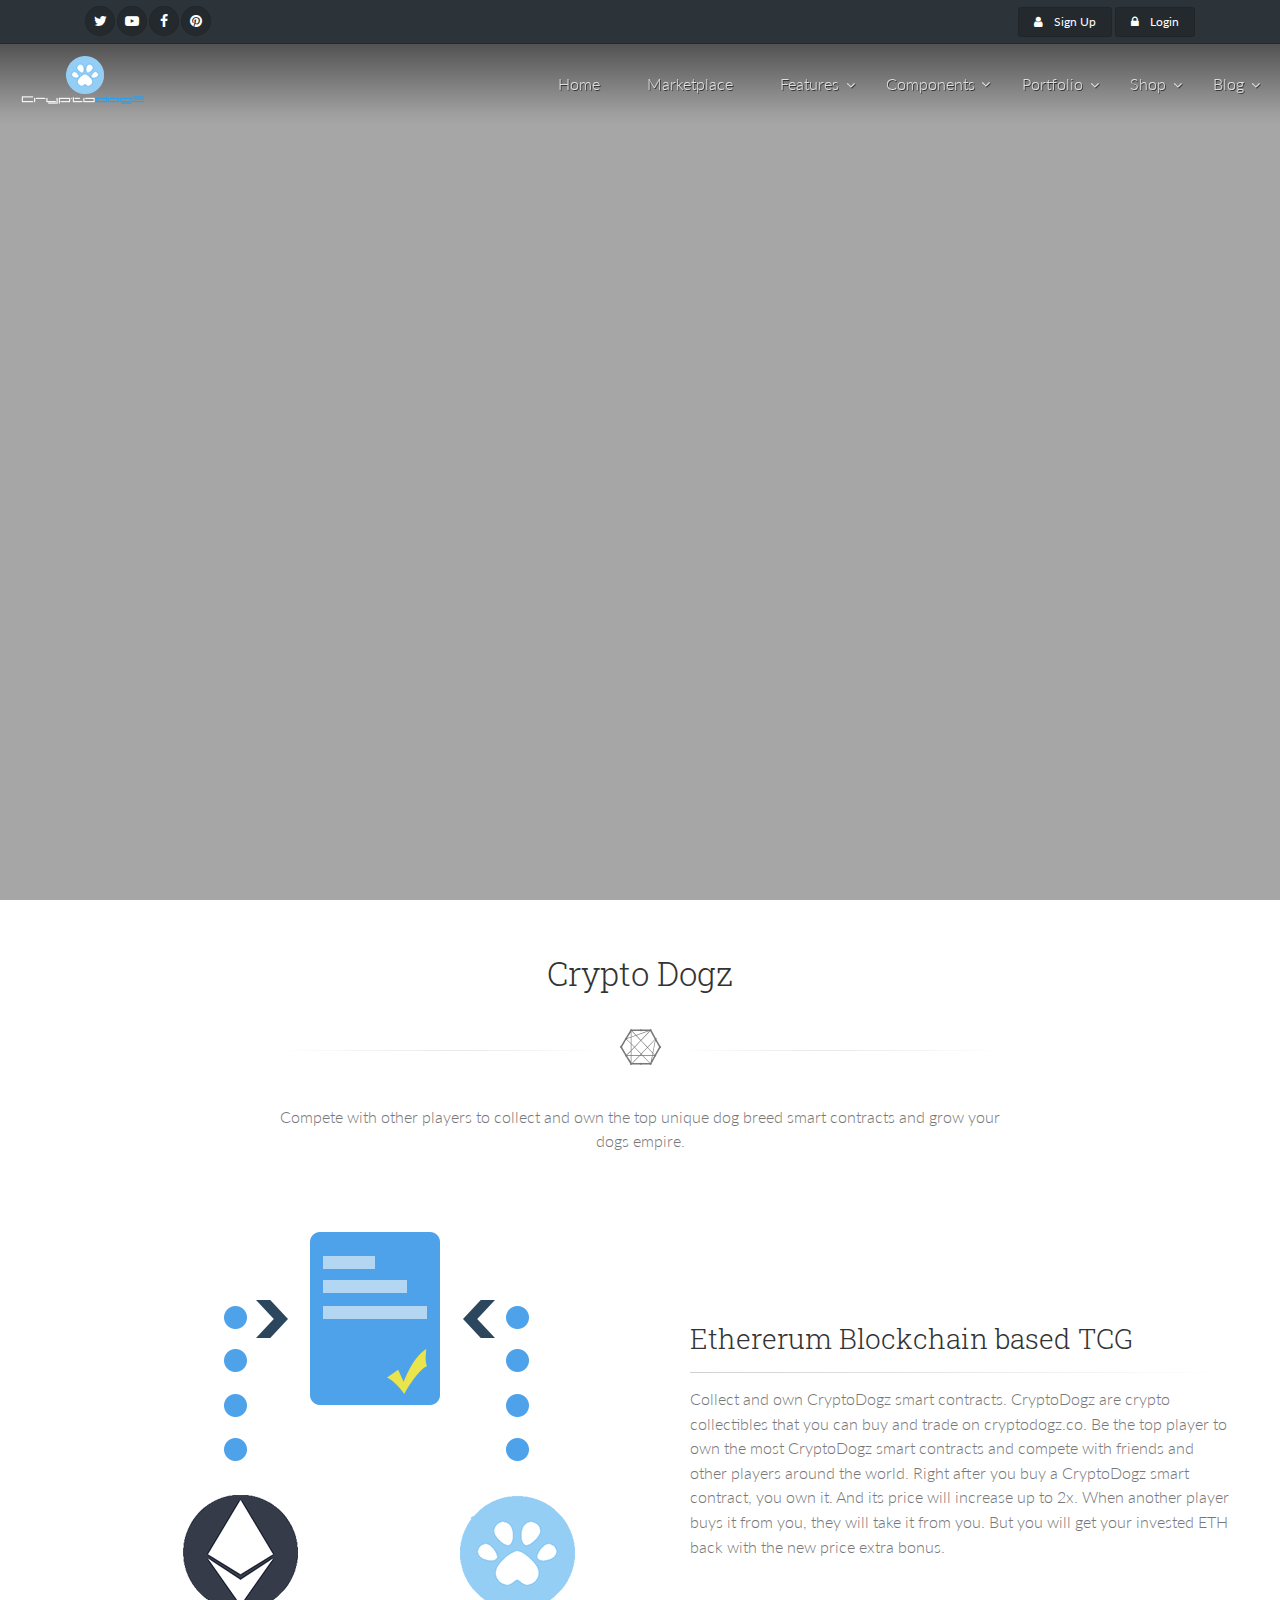
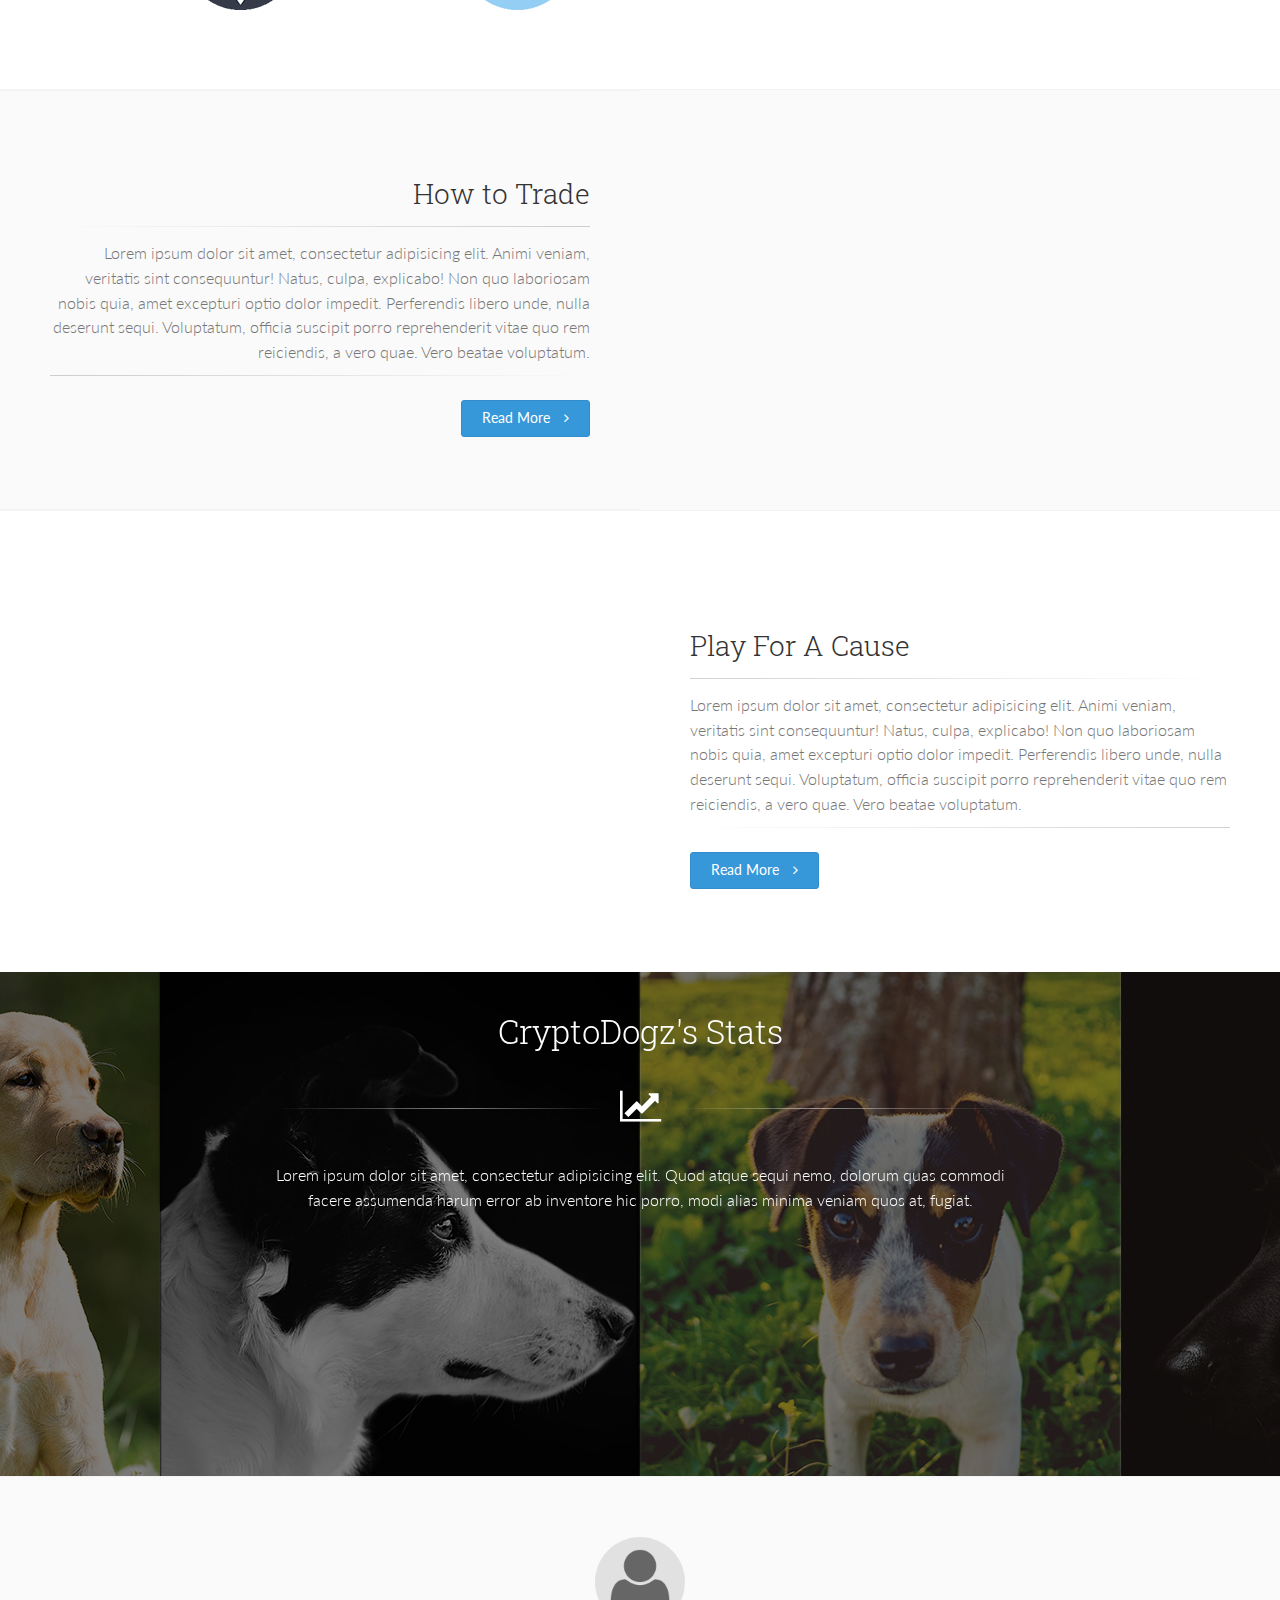
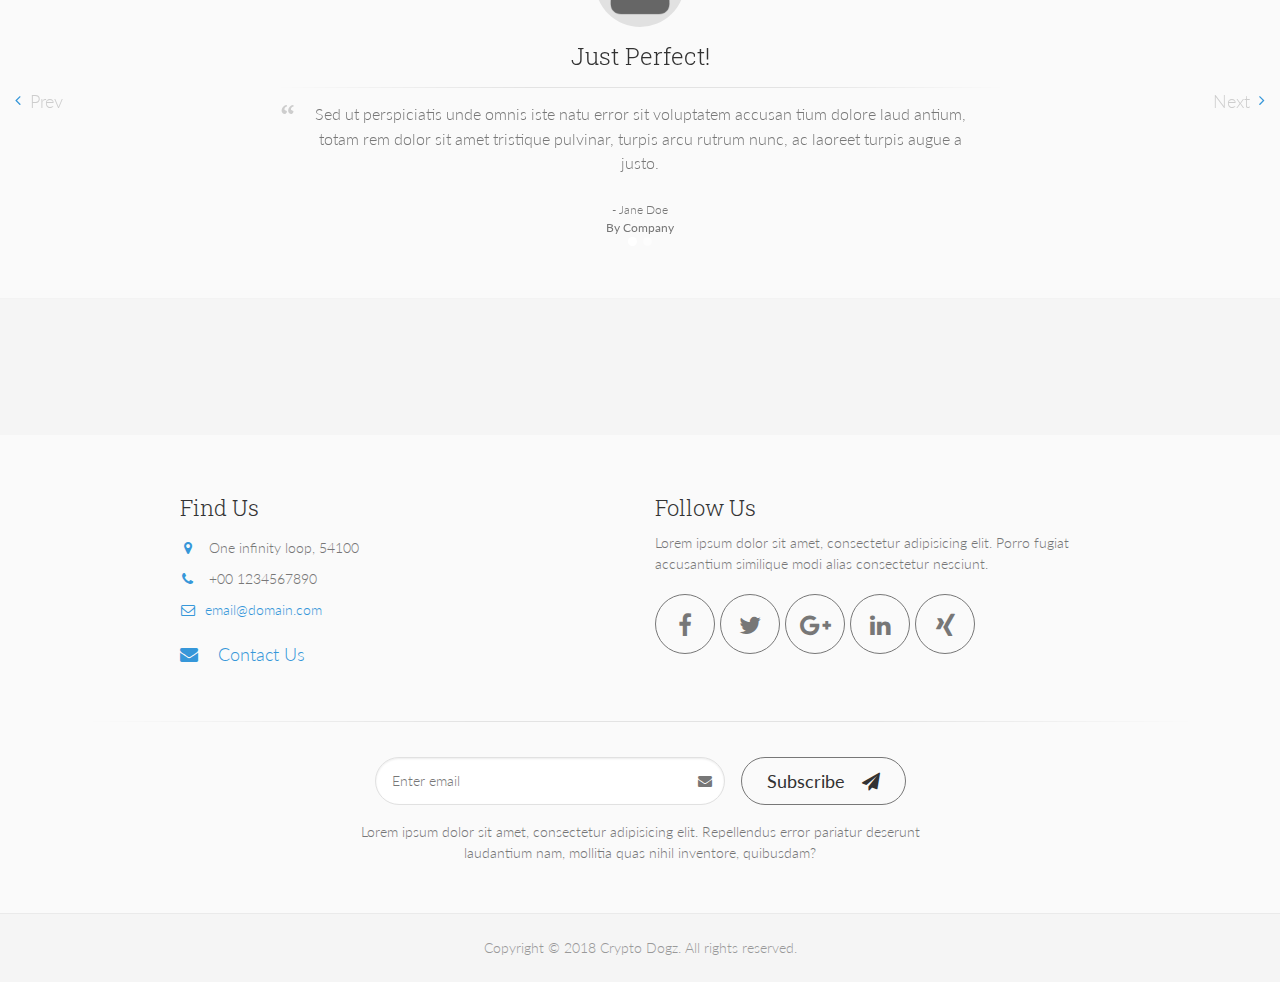
==== commit c4898234: "Update index.html" ====
--- a/index.html
+++ b/index.html
@@ -217,67 +217,8 @@
                         <!-- mega-menu end -->
                         <!-- mega-menu start -->
                         <li class="nav-item dropdown  mega-menu mega-menu--wide">
-                          <a href="#" class="nav-link dropdown-toggle" id="second-dropdown" data-toggle="dropdown" aria-haspopup="true" aria-expanded="false">Pages</a>
-                          <ul class="dropdown-menu" aria-labelledby="second-dropdown">
-                            <li>
-                              <div class="row">
-                                <div class="col-lg-8">
-                                  <h4 class="title">Pages</h4>
-                                  <div class="row">
-                                    <div class="col-lg-4">
-                                      <div class="divider"></div>
-                                      <ul class="menu">
-                                        <li ><a href="page-about.html"><i class="fa fa-angle-right"></i>About Us 1</a></li>
-                                        <li ><a href="page-about-2.html"><i class="fa fa-angle-right"></i>About Us 2</a></li>
-                                        <li ><a href="page-about-3.html"><i class="fa fa-angle-right"></i>About Us 3</a></li>
-                                        <li ><a href="page-about-4.html"><i class="fa fa-angle-right"></i>About Us 4</a></li>
-                                        <li ><a href="page-about-me.html"><i class="fa fa-angle-right"></i>About Me</a></li>
-                                        <li ><a href="page-team.html"><i class="fa fa-angle-right"></i>Our Team - Options 1</a></li>
-                                        <li ><a href="page-team-2.html"><i class="fa fa-angle-right"></i>Our Team - Options 2</a></li>
-                                        <li ><a href="page-team-3.html"><i class="fa fa-angle-right"></i>Our Team - Options 3</a></li>
-                                        <li ><a href="page-coming-soon.html"><i class="fa fa-angle-right"></i>Coming Soon Page</a></li>
-                                        <li ><a href="page-faq.html"><i class="fa fa-angle-right"></i>FAQ page</a></li>
-                                      </ul>
-                                    </div>
-                                    <div class="col-lg-4">
-                                      <div class="divider"></div>
-                                      <ul class="menu">
-                                        <li ><a href="page-services.html"><i class="fa fa-angle-right"></i>Services 1</a></li>
-                                        <li ><a href="page-services-2.html"><i class="fa fa-angle-right"></i>Services 2</a></li>
-                                        <li ><a href="page-services-3.html"><i class="fa fa-angle-right"></i>Services 3</a></li>
-                                        <li ><a href="page-contact.html"><i class="fa fa-angle-right"></i>Contact 1</a></li>
-                                        <li ><a href="page-contact-2.html"><i class="fa fa-angle-right"></i>Contact 2</a></li>
-                                        <li ><a href="page-contact-3.html"><i class="fa fa-angle-right"></i>Contact 3</a></li>
-                                        <li ><a href="page-login.html"><i class="fa fa-angle-right"></i>Login 1</a></li>
-                                        <li ><a href="page-login-2.html"><i class="fa fa-angle-right"></i>Login 2 - Fullsreen</a></li>
-                                        <li ><a href="page-signup.html"><i class="fa fa-angle-right"></i>Sign Up 1</a></li>
-                                        <li ><a href="page-signup-2.html"><i class="fa fa-angle-right"></i>Sign Up 2 - Fullsreen</a></li>
-                                      </ul>
-                                    </div>
-                                    <div class="col-lg-4">
-                                      <div class="divider"></div>
-                                      <ul class="menu">
-                                        <li ><a href="page-404.html"><i class="fa fa-angle-right"></i>404 error</a></li>
-                                        <li ><a href="page-404-2.html"><i class="fa fa-angle-right"></i>404 error - Fullscreen</a></li>
-                                        <li ><a href="page-left-sidebar.html"><i class="fa fa-angle-right"></i>Left Sidebar</a></li>
-                                        <li ><a href="page-right-sidebar.html"><i class="fa fa-angle-right"></i>Right Sidebar</a></li>
-                                        <li ><a href="page-two-sidebars.html"><i class="fa fa-angle-right"></i>Two Sidebars</a></li>
-                                        <li ><a href="page-two-sidebars-left.html"><i class="fa fa-angle-right"></i>Two Sidebars Left</a></li>
-                                        <li ><a href="page-two-sidebars-right.html"><i class="fa fa-angle-right"></i>Two Sidebars Right</a></li>
-                                        <li ><a href="page-no-sidebars.html"><i class="fa fa-angle-right"></i>No Sidebars</a></li>
-                                        <li ><a href="page-sitemap.html"><i class="fa fa-angle-right"></i>Sitemap</a></li>
-                                      </ul>
-                                    </div>
-                                  </div>
-                                </div>
-                                <div class="col-lg-4 col-md-3 hidden-md-down">
-                                  <h4 class="title">Premium HTML5 Template</h4>
-                                  <p class="mb-2">The Project is perfectly suitable for corporate, business and company webpages.</p>
-                                  <img src="images/section-image-3.png" alt="The Project">
-                                </div>
-                              </div>
-                            </li>
-                          </ul>
+                          <a href="#" class="nav-link" id="second-dropdown" data-toggle="dropdown" aria-haspopup="true" aria-expanded="false">Marketplace</a>
+                          
                         </li>
                         <!-- mega-menu end -->
                         <li class="nav-item dropdown ">
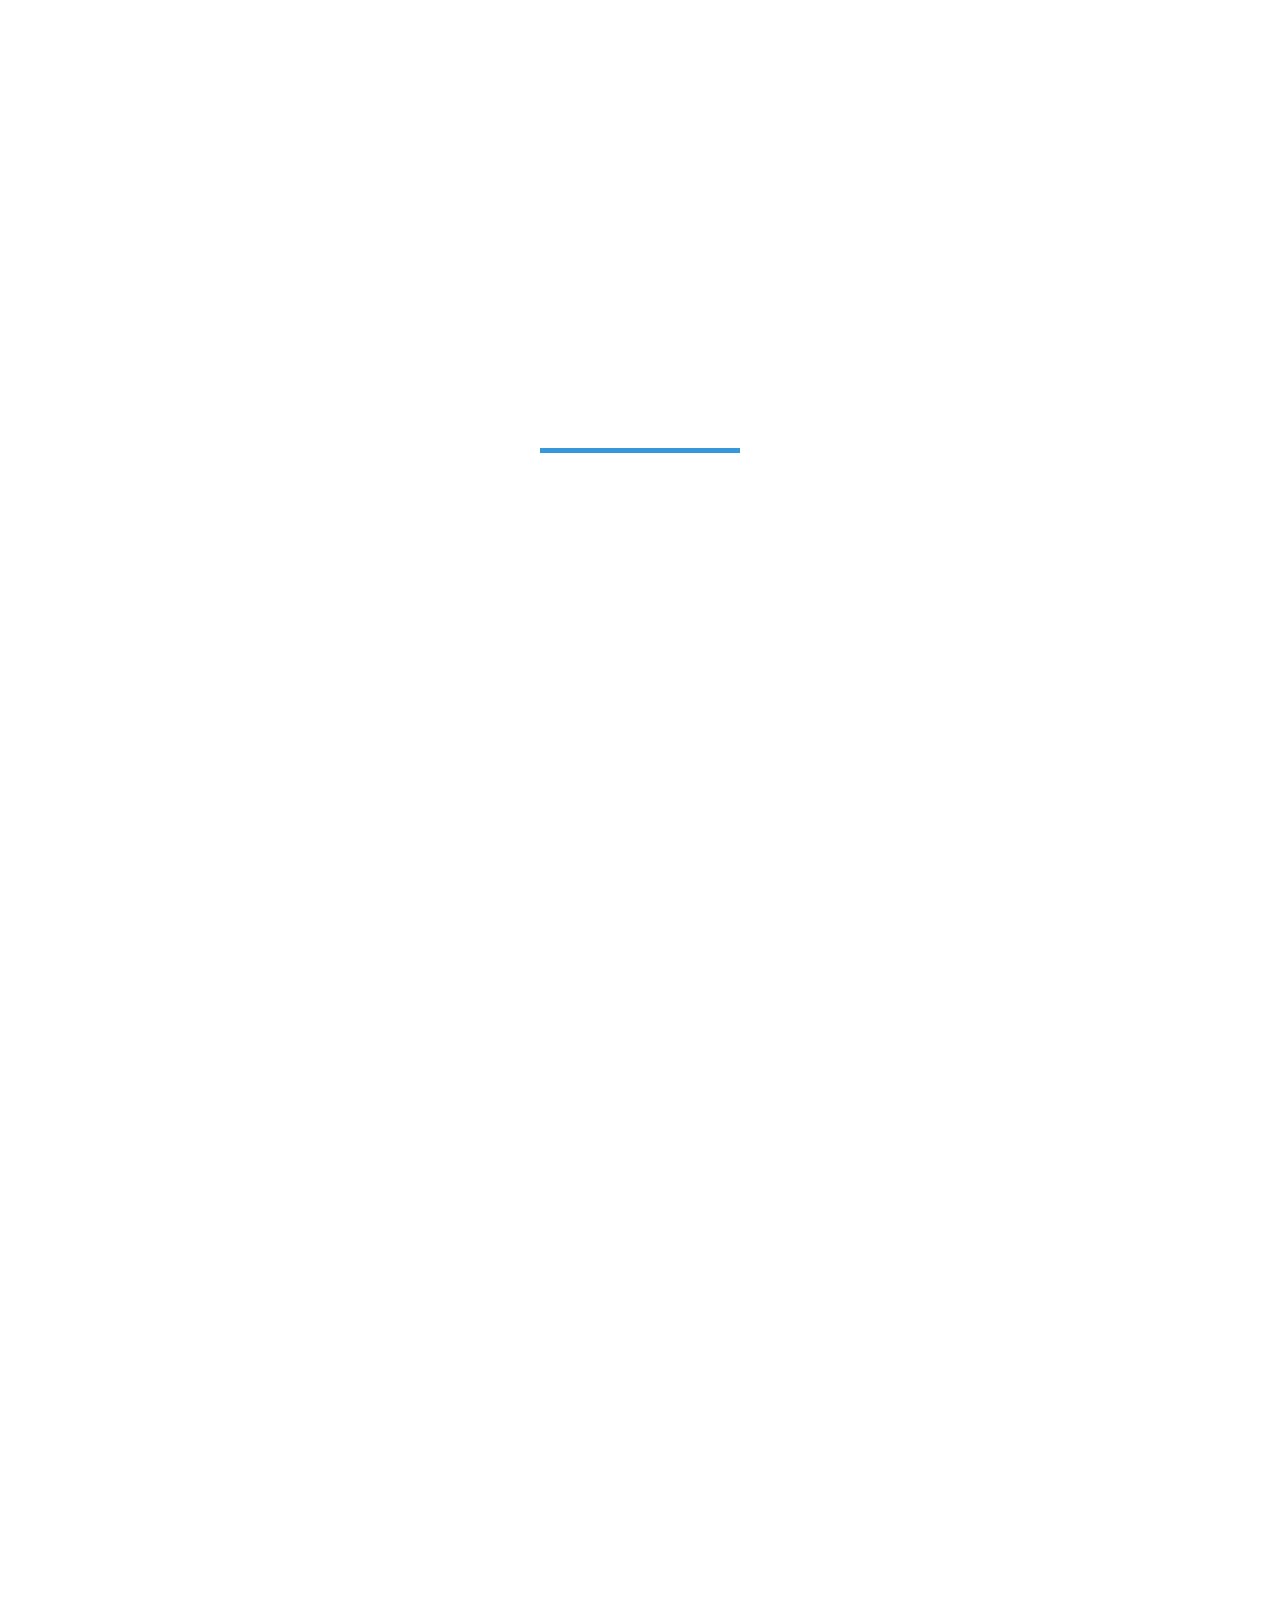
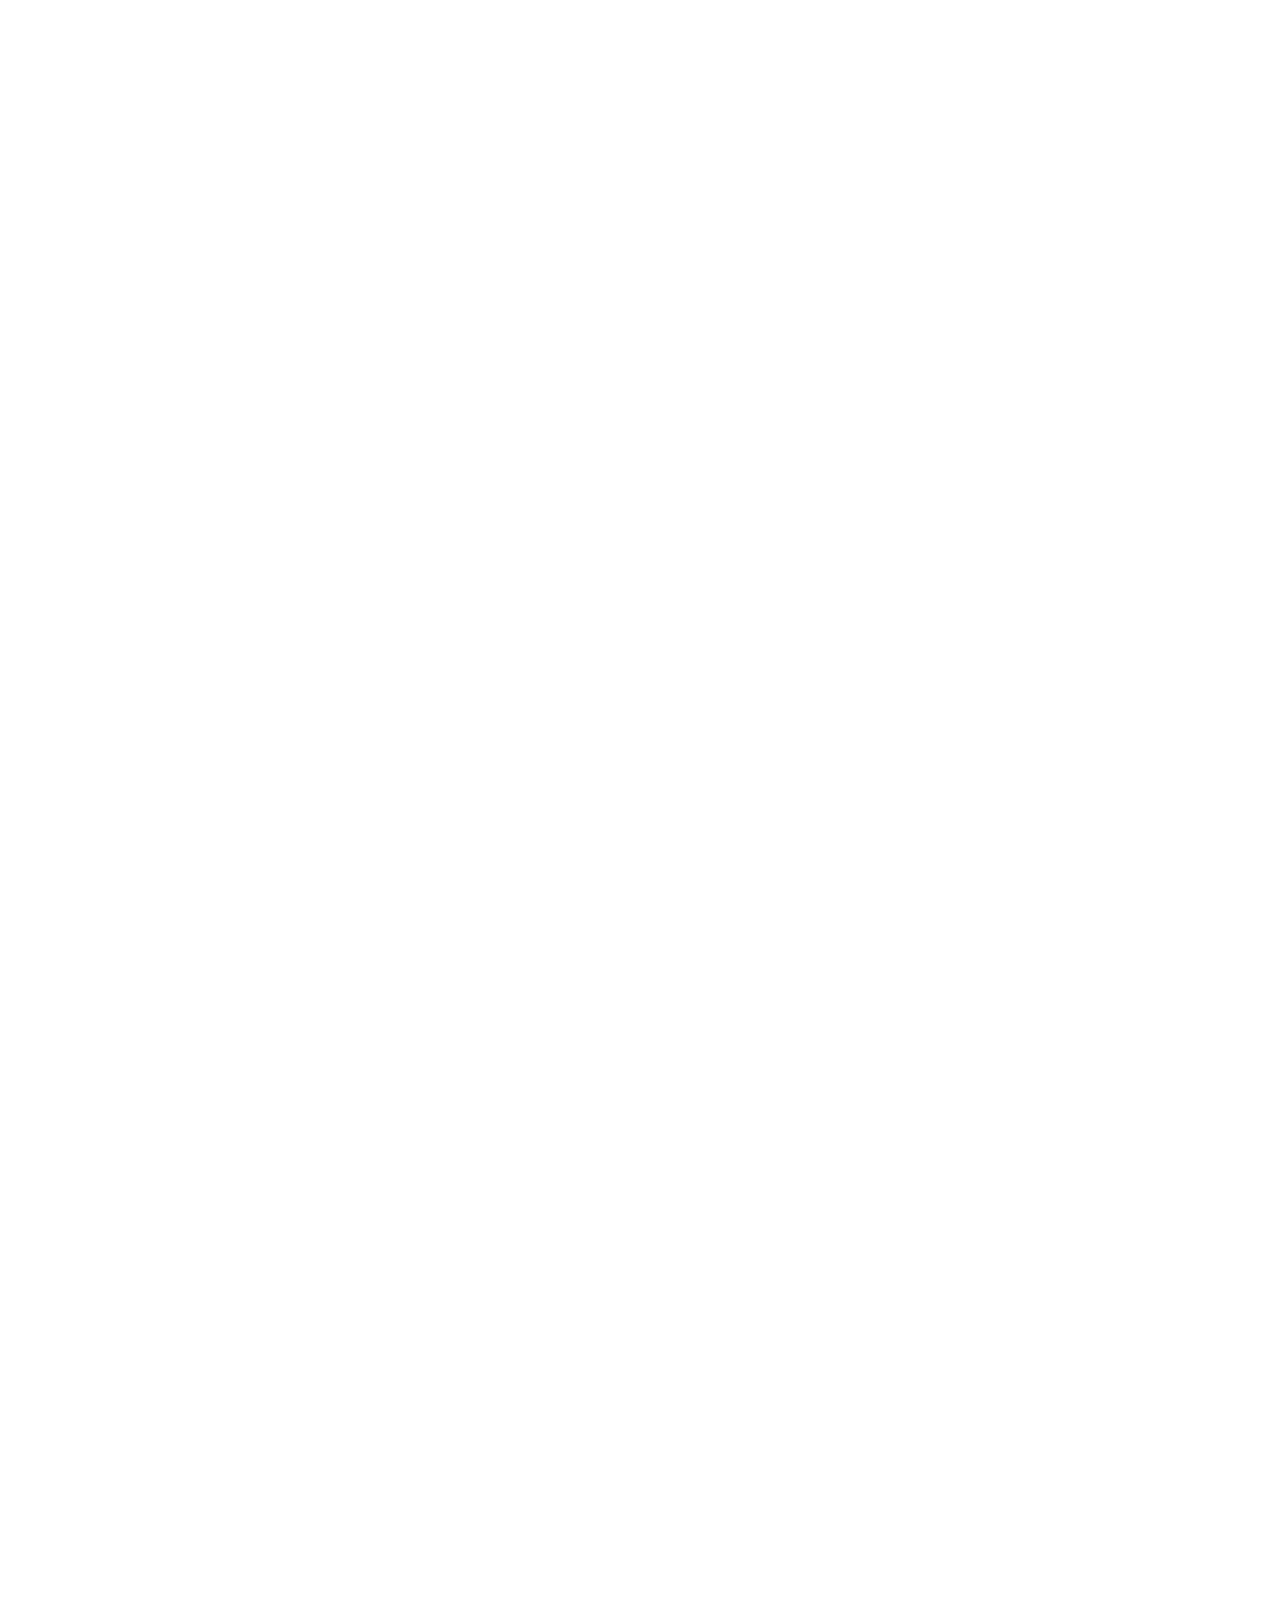
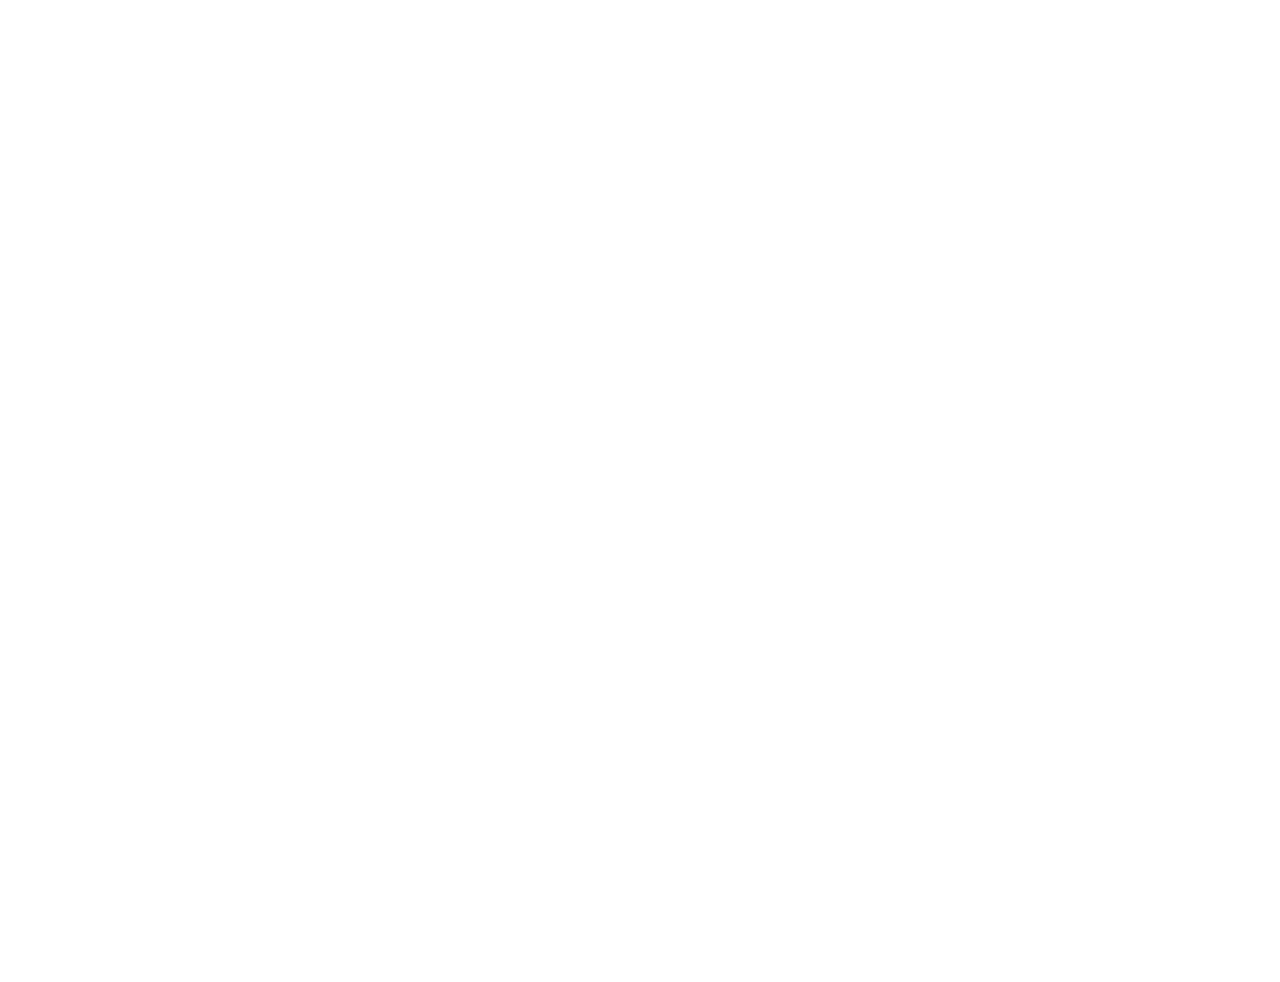
==== commit 4d824623: "Update index.html" ====
--- a/index.html
+++ b/index.html
@@ -222,110 +222,9 @@
                         </li>
                         <!-- mega-menu end -->
                         <li class="nav-item dropdown ">
-                          <a href="#" class="nav-link dropdown-toggle" id="third-dropdown" data-toggle="dropdown" aria-haspopup="true" aria-expanded="false">Features</a>
-                          <ul class="dropdown-menu" aria-labelledby="third-dropdown">
-                            <li class="dropdown ">
-                              <a  class="dropdown-toggle" data-toggle="dropdown" href="#">Headers <span class="badge">v1.2</span></a>
-                              <ul class="dropdown-menu">
-                                <li ><a href="features-headers-default.html">Default/Semi-Transparent</a></li>
-                                <li ><a href="features-headers-default-dark.html">Dark/Semi-Transparent</a></li>
-                                <li ><a href="features-headers-gradient-dark.html">Gradient Dark <span class="badge">v1.2</span></a></li>
-                                <li ><a href="features-headers-gradient-light.html">Gradient Light <span class="badge">v1.2</span></a></li>
-                                <li ><a href="features-headers-classic.html">Classic Light</a></li>
-                                <li ><a href="features-headers-classic-dark.html">Classic Dark</a></li>
-                                <li ><a href="features-headers-colored.html">Colored/Light</a></li>
-                                <li ><a href="features-headers-colored-dark.html">Colored/Dark</a></li>
-                                <li ><a href="features-headers-full-width.html">Full Width</a></li>
-                                <li ><a href="features-headers-offcanvas-left.html">Offcanvas Left Side</a></li>
-                                <li ><a href="features-headers-offcanvas-right.html">Offcanvas Right Side</a></li>
-                                <li ><a href="features-headers-logo-centered.html">Logo Centered</a></li>
-                                <li ><a href="features-headers-slider-top.html">Slider Top</a></li>
-                                <li ><a href="features-headers-simple.html">Simple Static</a></li>
-                              </ul>
-                            </li>
-                            <li class="dropdown ">
-                              <a  class="dropdown-toggle" data-toggle="dropdown" href="#">Menus <span class="badge">new</span></a>
-                              <ul class="dropdown-menu">
-                                <li ><a href="features-headers-default.html">Default/On Hover Menu</a></li>
-                                <li ><a href="features-menus-onhover-no-animations.html">On Hover Menu - No Animations</a></li>
-                                <li ><a href="features-menus-onclick.html">On Click Menu - With Animations</a></li>
-                                <li ><a href="features-menus-onclick-no-animations.html">On Click Menu - No Animations</a></li>
-                                <li ><a href="features-menus-style-2.html">Menu Style 2 <span class="badge">new</span></a></li>
-                              </ul>
-                            </li>
-                            <li class="dropdown ">
-                              <a  class="dropdown-toggle" data-toggle="dropdown" href="#">Footers <span class="badge">new</span></a>
-                              <ul class="dropdown-menu">
-                                <li ><a href="features-footers-default.html#footer">Default</a></li>
-                                <li ><a href="features-footers-contact-form.html#footer">Contact Form</a></li>
-                                <li ><a href="features-footers-contact-form-2.html#footer">Contact Form 2 <span class="badge">v1.2</span></a></li>
-                                <li ><a href="features-footers-contact-form-3.html#footer">Contact Form 3 <span class="badge">new</span></a></li>
-                                <li ><a href="features-footers-google-maps.html#footer">Google Maps</a></li>
-                                <li ><a href="features-footers-subscribe.html#footer">Subscribe Form</a></li>
-                                <li ><a href="features-footers-minimal.html#footer">Minimal</a></li>
-                                <li ><a href="features-footers-links.html#footer">Links <span class="badge">v1.1</span></a></li>
-                                <li ><a href="features-footers-full-width.html#footer">Full Width <span class="badge">v1.2</span></a></li>
-                              </ul>
-                            </li>
-                            <li class="dropdown ">
-                              <a  class="dropdown-toggle" data-toggle="dropdown" href="#">Main Sliders <span class="badge">new</span></a>
-                              <ul class="dropdown-menu">
-                                <li ><a href="features-sliders-fullscreen.html">Full Screen</a></li>
-                                <li ><a href="features-sliders-fullscreen-2.html">Full Screen 2 <span class="badge">new</span></a></li>
-                                <li ><a href="features-sliders-fullwidth.html">Full Width</a></li>
-                                <li ><a href="features-sliders-fullwidth-big-height.html">Full Width - Big Height</a></li>
-                                <li ><a href="features-sliders-boxedwidth-light.html">Boxed Width - Light Bg</a></li>
-                                <li ><a href="features-sliders-boxedwidth-dark.html">Boxed Width - Dark Bg</a></li>
-                                <li ><a href="features-sliders-boxedwidth-default.html">Boxed Width - Default Bg</a></li>
-                                <li ><a href="features-sliders-video-background.html">Video Background</a></li>
-                                <li ><a href="features-sliders-text-rotator.html">Text Rotator</a></li>
-                              </ul>
-                            </li>
-                            <li class="dropdown">
-                              <a  class="dropdown-toggle" data-toggle="dropdown" href="#">Email Templates <span class="badge">v1.1</span></a>
-                              <ul class="dropdown-menu">
-                                <li><a target="_blank" href="email_templates/email_template_blue.html">Blue</a></li>
-                                <li><a target="_blank" href="email_templates/email_template_brown.html">Brown</a></li>
-                                <li><a target="_blank" href="email_templates/email_template_cool_green.html">Cool Green</a></li>
-                                <li><a target="_blank" href="email_templates/email_template_dark_cyan.html">Dark Cyan</a></li>
-                                <li><a target="_blank" href="email_templates/email_template_dark_red.html">Dark Red</a></li>
-                                <li><a target="_blank" href="email_templates/email_template_gold.html">Gold</a></li>
-                                <li><a target="_blank" href="email_templates/email_template_gray.html">Gray</a></li>
-                                <li><a target="_blank" href="email_templates/email_template_green.html">Green</a></li>
-                                <li><a target="_blank" href="email_templates/email_template_light_blue.html">Light Blue</a></li>
-                                <li><a target="_blank" href="email_templates/email_template_orange.html">Orange</a></li>
-                                <li><a target="_blank" href="email_templates/email_template_pink.html">Pink</a></li>
-                                <li><a target="_blank" href="email_templates/email_template_purple.html">Purple</a></li>
-                                <li><a target="_blank" href="email_templates/email_template_red.html">Red</a></li>
-                                <li><a target="_blank" href="email_templates/email_template_vivid_red.html">Vivid Red</a></li>
-                              </ul>
-                            </li>
-                            <li class="dropdown ">
-                              <a  class="dropdown-toggle" data-toggle="dropdown" href="#">Pricing Tables</a>
-                              <ul class="dropdown-menu">
-                                <li ><a href="features-pricing-tables-1.html">Pricing Tables 1</a></li>
-                                <li ><a href="features-pricing-tables-2.html">Pricing Tables 2</a></li>
-                                <li ><a href="features-pricing-tables-3.html">Pricing Tables 3</a></li>
-                              </ul>
-                            </li>
-                            <li class="dropdown ">
-                              <a class="dropdown-toggle" data-toggle="dropdown" href="#">Icons</a>
-                              <ul class="dropdown-menu">
-                                <li ><a href="features-icons-fontawesome.html">Font Awesome</a></li>
-                              </ul>
-                            </li>
-                            <li ><a href="features-dark-page.html">Dark Page</a></li>
-                            <li class="dropdown ">
-                              <a class="dropdown-toggle" data-toggle="dropdown" href="#">Typography <span class="badge">new</span></a>
-                              <ul class="dropdown-menu">
-                                <li ><a href="features-typography.html">Font Scheme 1</a></li>
-                                <li ><a href="features-typography-2.html">Font Scheme 2</a></li>
-                                <li ><a href="features-typography-3.html">Font Scheme 3 <span class="badge">new</span></a></li>
-                              </ul>
-                            </li>
-                            <li ><a href="features-backgrounds.html">Backgrounds</a></li>
-                            <li ><a href="features-grid.html">Grid</a></li>
-                          </ul>
+                          <a href="#" class="nav-link" id="third-dropdown" data-toggle="dropdown" aria-haspopup="true" aria-expanded="false">Earn</a>
+                          
+                          
                         </li>
                         <!-- mega-menu start -->
                         <li class="nav-item dropdown  mega-menu mega-menu--narrow">
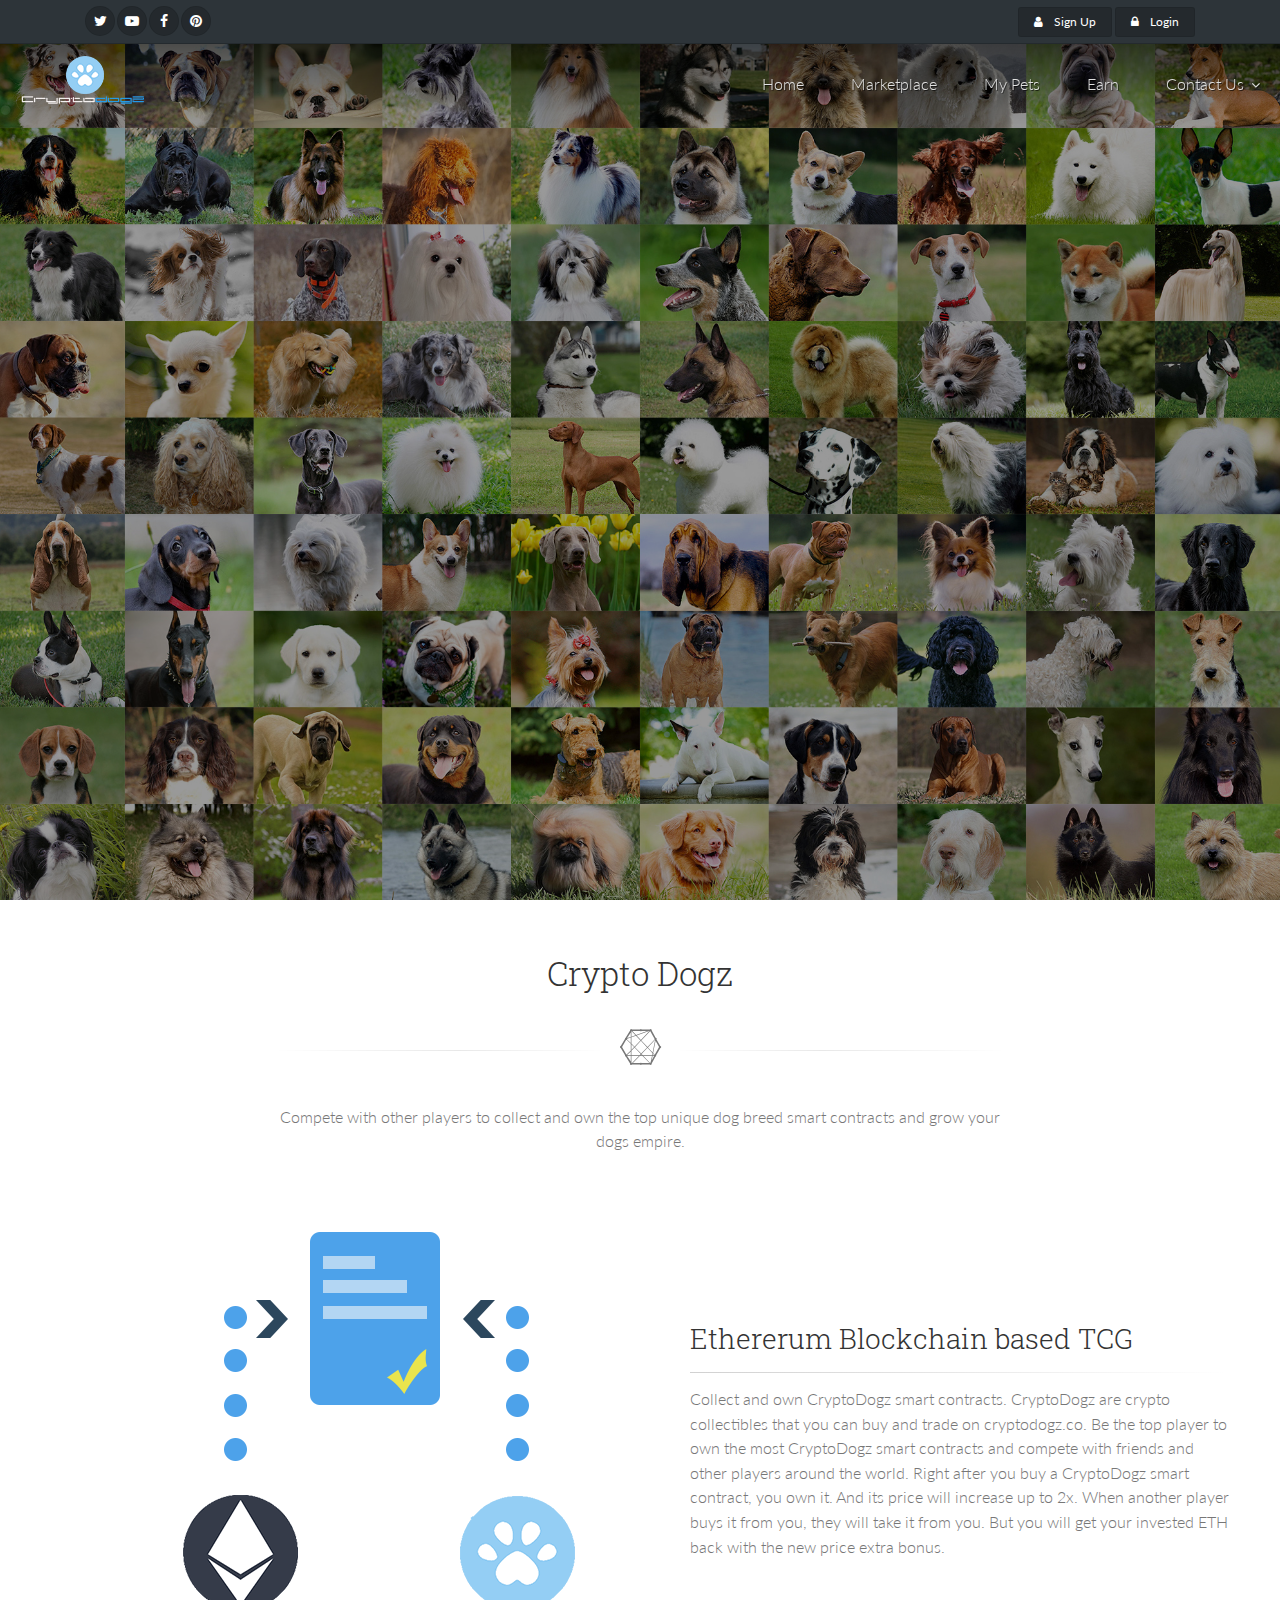
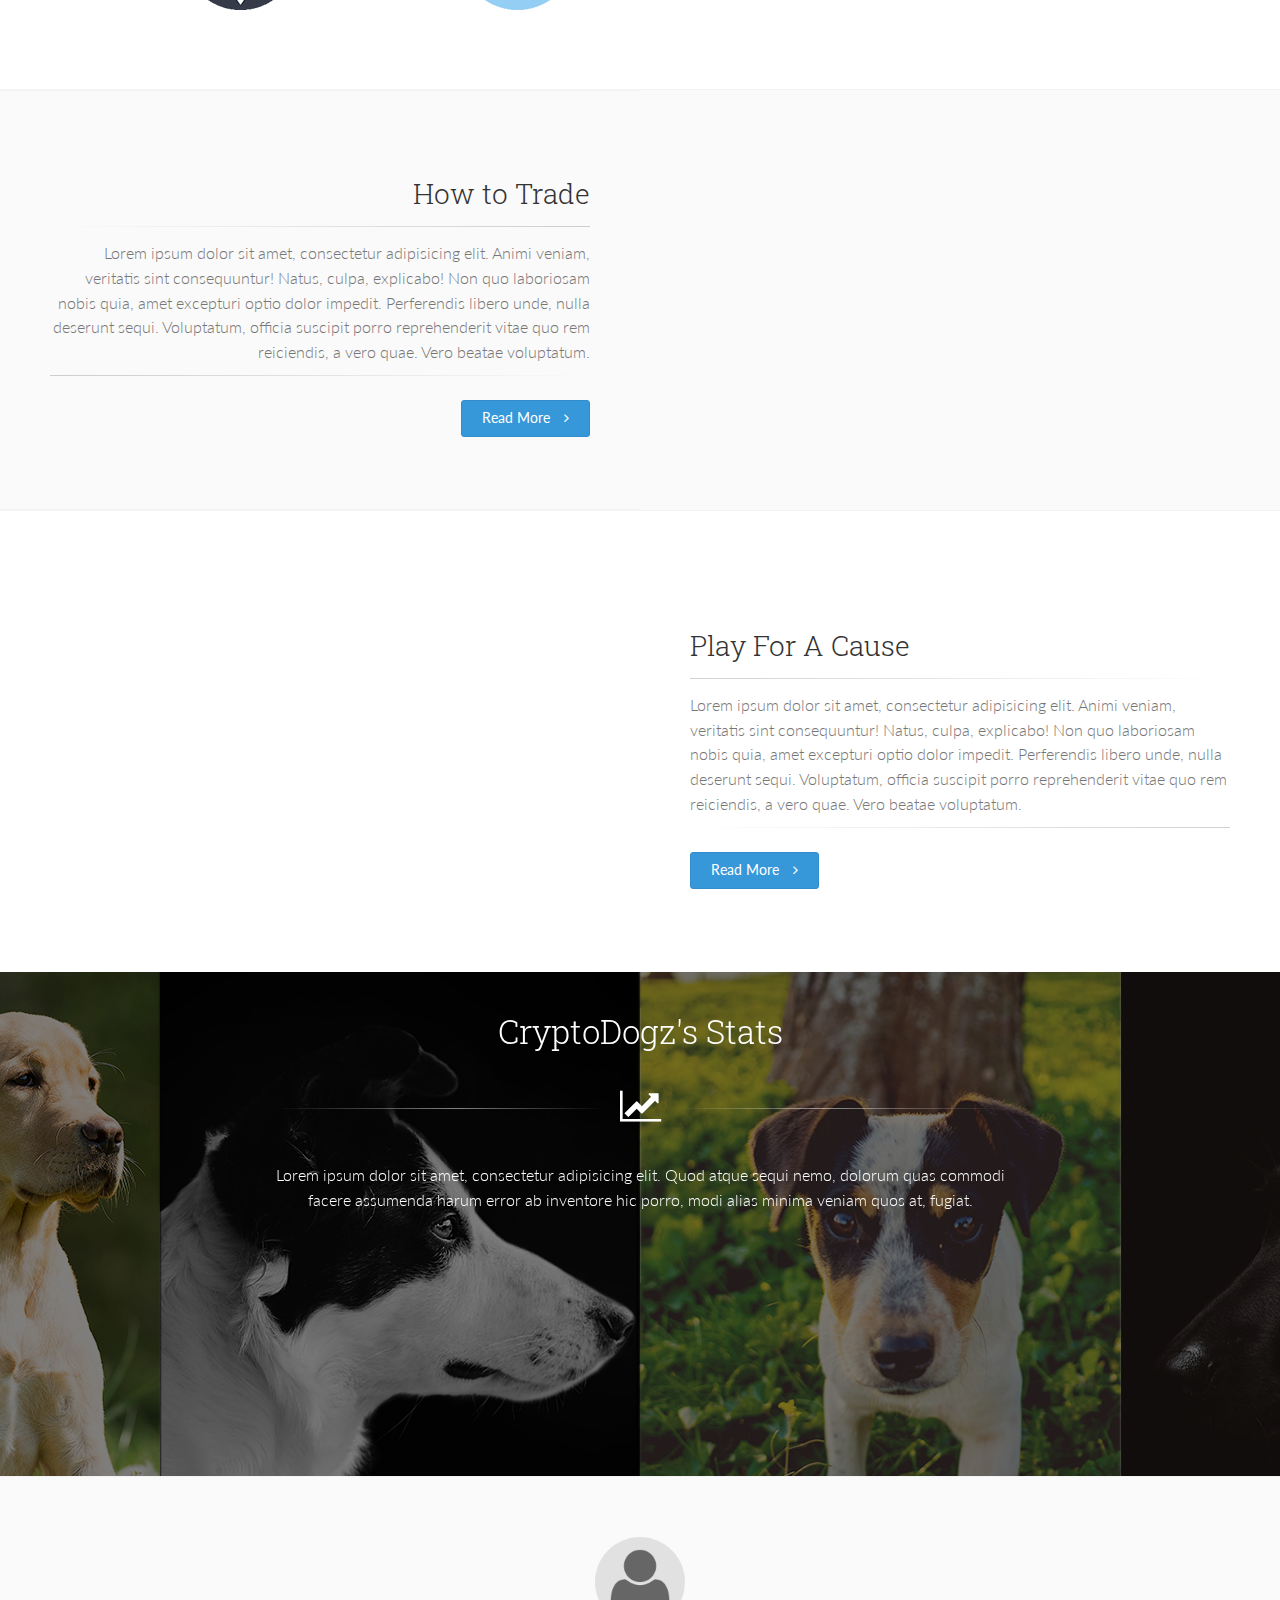
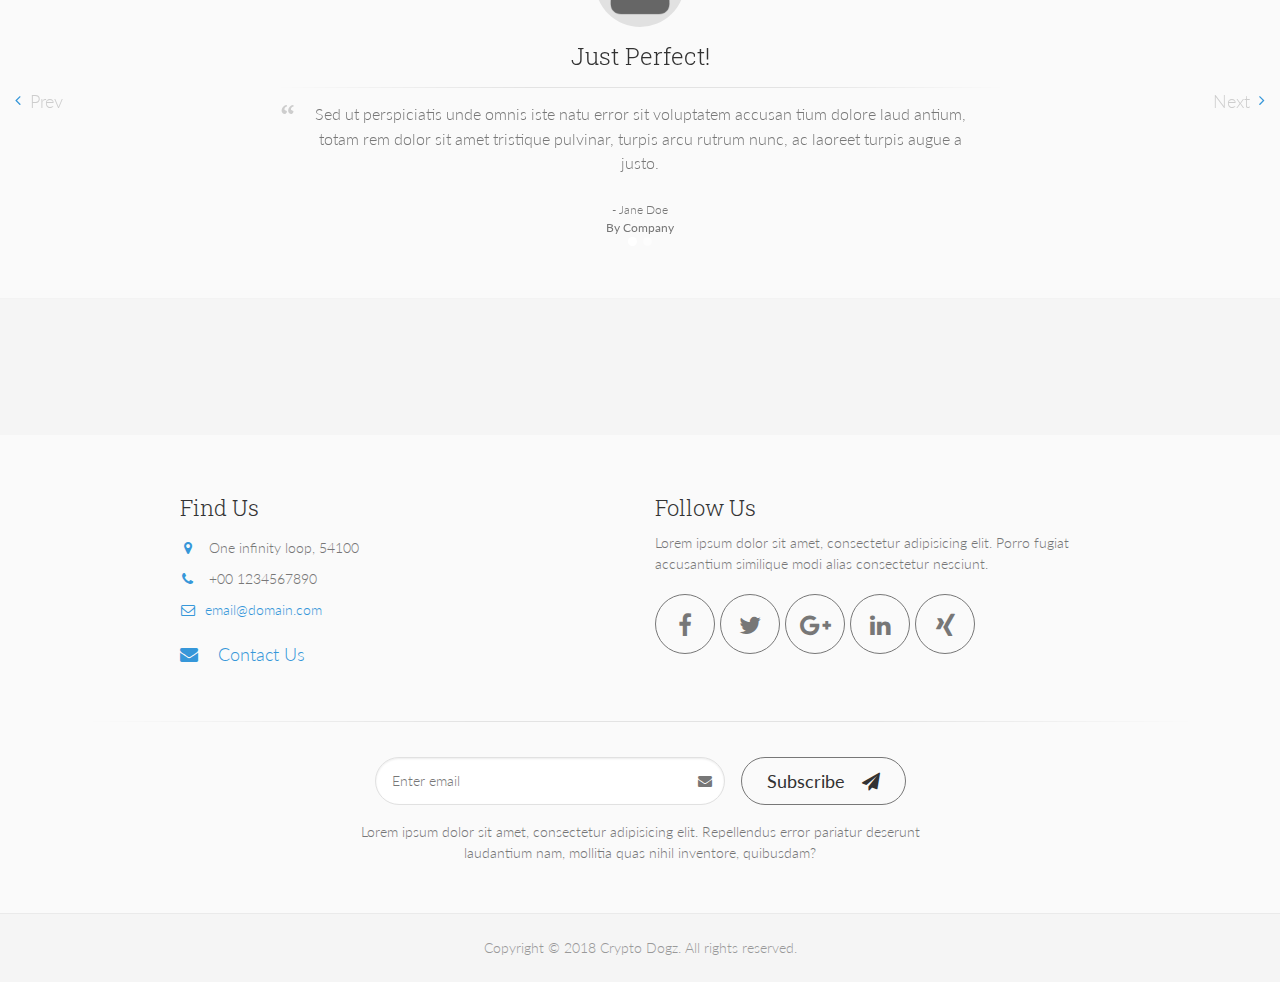
==== commit f77031ee: "Update index.html" ====
--- a/index.html
+++ b/index.html
@@ -222,162 +222,23 @@
                         </li>
                         <!-- mega-menu end -->
                         <li class="nav-item dropdown ">
-                          <a href="#" class="nav-link" id="third-dropdown" data-toggle="dropdown" aria-haspopup="true" aria-expanded="false">Earn</a>
+                          <a href="#" class="nav-link" id="third-dropdown" data-toggle="dropdown" aria-haspopup="true" aria-expanded="false">My Pets</a>
                           
                           
                         </li>
                         <!-- mega-menu start -->
                         <li class="nav-item dropdown  mega-menu mega-menu--narrow">
-                          <a href="#" class="nav-link dropdown-toggle" id="fourth-dropdown" data-toggle="dropdown" aria-haspopup="true" aria-expanded="false">Components</a>
-                          <ul class="dropdown-menu" aria-labelledby="fourth-dropdown">
-                            <li>
-                              <div class="row">
-                                <div class="col-md-12">
-                                  <h4 class="title"><i class="fa fa-magic pr-2"></i> Components</h4>
-                                  <div class="row">
-                                    <div class="col-lg-6">
-                                      <div class="divider"></div>
-                                      <ul class="menu">
-                                        <li ><a href="components-social-icons.html"><i class="fa fa-share-alt pr-2"></i>Social Icons</a></li>
-                                        <li ><a href="components-buttons.html"><i class="fa fa-flask pr-2"></i>Buttons</a></li>
-                                        <li ><a href="components-forms.html"><i class="fa fa-align-justify pr-2"></i>Forms</a></li>
-                                        <li ><a href="components-tabs-and-pills.html"><i class=" fa fa-list-ul pr-2"></i>Tabs &amp; Pills</a></li>
-                                        <li ><a href="components-accordions.html"><i class="fa fa-bars pr-2"></i>Accordions</a></li>
-                                        <li ><a href="components-progress-bars.html"><i class="fa fa-line-chart pr-2"></i>Progress Bars</a></li>
-                                        <li ><a href="components-call-to-action.html"><i class="fa fa-comments-o pr-2"></i>Call to Action Blocks</a></li>
-                                        <li ><a href="components-alerts-and-callouts.html"><i class="fa fa-info-circle pr-2"></i>Alerts &amp; Callouts</a></li>
-                                        <li ><a href="components-content-sliders.html"><i class="fa fa-star pr-2"></i>Content Sliders</a></li>
-                                        <li ><a href="components-charts.html"><i class="fa fa-pie-chart pr-2"></i>Charts</a></li>
-                                        <li ><a href="components-page-loaders.html"><i class="fa fa-circle-o-notch fa-spin"></i>Page Loaders <span class="badge">v1.1</span></a></li>
-                                        <li ><a href="components-icon-boxes.html"><i class="fa fa-picture-o pr-2"></i>Icon Boxes</a></li>
-                                      </ul>
-                                    </div>
-                                    <div class="col-lg-6">
-                                      <div class="divider"></div>
-                                      <ul class="menu">
-                                        <li ><a href="components-image-boxes.html"><i class="fa fa-camera pr-2"></i>Image Boxes</a></li>
-                                        <li ><a href="components-fullwidth-sections.html"><i class="fa fa-code pr-2"></i>Full Width Sections</a></li>
-                                        <li ><a href="components-animations.html"><i class="fa fa-heart pr-2"></i>Animations</a></li>
-                                        <li ><a href="components-video-and-audio.html"><i class="fa fa-play pr-2"></i>Video</a></li>
-                                        <li ><a href="components-lightbox.html"><i class="fa fa-plus pr-2"></i>Lightbox</a></li>
-                                        <li ><a href="components-counters.html"><i class="fa fa-sort-numeric-desc pr-2"></i>Counters</a></li>
-                                        <li ><a href="components-modals.html"><i class="fa fa-arrows-alt pr-2"></i>Modals</a></li>
-                                        <li ><a href="components-tables.html"><i class="fa fa-table pr-2"></i>Tables</a></li>
-                                        <li ><a href="components-text-rotators.html"><i class="fa fa-rotate-left pr-2"></i>Text Rotators</a></li>
-                                        <li ><a href="components-announcement-default.html"><i class="fa fa-bullhorn pr-2"></i>Announcements <span class="badge">v1.3</span></a></li>
-                                        <li ><a href="components-separators.html"><i class="fa fa-star pr-2"></i>Separators <span class="badge">v1.3</span></a></li>
-                                      </ul>
-                                    </div>
-                                  </div>
-                                </div>
-                              </div>
-                            </li>
-                          </ul>
+                          <a href="#" class="nav-link" id="fourth-dropdown" data-toggle="dropdown" aria-haspopup="true" aria-expanded="false">Earn</a>
+                          
                         </li>
                         <!-- mega-menu end -->
                         <li class="nav-item dropdown ">
-                          <a href="portfolio-grid-2-3-col.html" class="nav-link dropdown-toggle" id="fifth-dropdown" data-toggle="dropdown" aria-haspopup="true" aria-expanded="false">Portfolio</a>
-                          <ul class="dropdown-menu" aria-labelledby="fifth-dropdown">
-                            <li class="dropdown ">
-                              <a  class="dropdown-toggle" data-toggle="dropdown" href="#">Portfolio Grid 1</a>
-                              <ul class="dropdown-menu">
-                                <li ><a href="portfolio-grid-1-2-col.html">2 Column</a></li>
-                                <li ><a href="portfolio-grid-1-3-col.html">3 Column</a></li>
-                                <li ><a href="portfolio-grid-1-4-col.html">4 Column</a></li>
-                                <li ><a href="portfolio-grid-1-sidebar.html">With Sidebar</a></li>
-                              </ul>
-                            </li>
-                            <li class="dropdown ">
-                              <a  class="dropdown-toggle" data-toggle="dropdown" href="#">Portfolio Grid 2</a>
-                              <ul class="dropdown-menu">
-                                <li ><a href="portfolio-grid-2-2-col.html">2 Column</a></li>
-                                <li ><a href="portfolio-grid-2-3-col.html">3 Column</a></li>
-                                <li ><a href="portfolio-grid-2-4-col.html">4 Column</a></li>
-                                <li ><a href="portfolio-grid-2-sidebar.html">With Sidebar</a></li>
-                              </ul>
-                            </li>
-                            <li class="dropdown ">
-                              <a  class="dropdown-toggle" data-toggle="dropdown" href="#">Portfolio Grid 3 - Dark</a>
-                              <ul class="dropdown-menu">
-                                <li ><a href="portfolio-grid-3-2-col.html">2 Column</a></li>
-                                <li ><a href="portfolio-grid-3-3-col.html">3 Column</a></li>
-                                <li ><a href="portfolio-grid-3-4-col.html">4 Column</a></li>
-                                <li ><a href="portfolio-grid-3-sidebar.html">With Sidebar</a></li>
-                              </ul>
-                            </li>
-                            <li class="dropdown ">
-                              <a  class="dropdown-toggle" data-toggle="dropdown" href="#">Portfolio Fullwidth</a>
-                              <ul class="dropdown-menu">
-                                <li ><a href="portfolio-fullwidth-2-col.html">2 Column</a></li>
-                                <li ><a href="portfolio-fullwidth-3-col.html">3 Column</a></li>
-                                <li ><a href="portfolio-fullwidth-4-col.html">4 Column</a></li>
-                              </ul>
-                            </li>
-                            <li class="dropdown ">
-                              <a  class="dropdown-toggle" data-toggle="dropdown" href="#">Portfolio List</a>
-                              <ul class="dropdown-menu">
-                                <li ><a href="portfolio-list-1.html">List - Large Images</a></li>
-                                <li ><a href="portfolio-list-2.html">List - Small Images</a></li>
-                                <li ><a href="portfolio-list-sidebar.html">With Sidebar</a></li>
-                              </ul>
-                            </li>
-                            <li ><a href="portfolio-item.html">Single Item 1</a></li>
-                            <li ><a href="portfolio-item-2.html">Single Item 2</a></li>
-                            <li ><a href="portfolio-item-3.html">Single Item 3</a></li>
-                          </ul>
+                          <a href="portfolio-grid-2-3-col.html" class="nav-link dropdown-toggle" id="fifth-dropdown" data-toggle="dropdown" aria-haspopup="true" aria-expanded="false">Contact Us</a>
+
+                          
                         </li>
-                        <li class="nav-item dropdown ">
-                          <a href="index-shop.html" class="nav-link dropdown-toggle" id="sixth-dropdown" data-toggle="dropdown" aria-haspopup="true" aria-expanded="false">Shop</a>
-                          <ul class="dropdown-menu" aria-labelledby="sixth-dropdown">
-                            <li ><a href="index-shop.html">Shop Home 1</a></li>
-                            <li ><a href="index-shop-2.html">Shop Home 2</a></li>
-                            <li ><a href="shop-listing-4col.html">Grid - 4 Columns</a></li>
-                            <li ><a href="shop-listing-3col.html">Grid - 3 Columns</a></li>
-                            <li ><a href="shop-listing-2col.html">Grid - 2 Columns</a></li>
-                            <li ><a href="shop-listing-sidebar.html">Grid - With Sidebar</a></li>
-                            <li ><a href="shop-listing-list.html">List</a></li>
-                            <li ><a href="shop-product.html">Product Page</a></li>
-                            <li ><a href="shop-product-2.html">Product Page 2 <span class="badge">v1.3</span></a></li>
-                            <li ><a href="shop-cart.html">Shopping Cart</a></li>
-                            <li ><a href="shop-checkout.html">Checkout Page - Step 1</a></li>
-                            <li ><a href="shop-checkout-payment.html">Checkout Page - Step 2</a></li>
-                            <li ><a href="shop-checkout-review.html">Checkout Page - Step 3</a></li>
-                            <li ><a href="shop-invoice.html">Invoice</a></li>
-                          </ul>
-                        </li>
-                        <li class="nav-item dropdown ">
-                          <a href="blog-large-image-right-sidebar.html" class="nav-link dropdown-toggle" id="seventh-dropdown" data-toggle="dropdown" aria-haspopup="true" aria-expanded="false">Blog</a>
-                          <ul class="dropdown-menu" aria-labelledby="seventh-dropdown">
-                            <li ><a href="index-blog.html">Blog Home <span class="badge">v1.1</span></a></li>
-                            <li ><a href="index-blog-2.html">Blog Home 2 <span class="badge">v1.3</span></a></li>
-                            <li class="dropdown ">
-                              <a  class="dropdown-toggle" data-toggle="dropdown" href="#">Large Image</a>
-                              <ul class="dropdown-menu to-left">
-                                <li ><a href="blog-large-image-right-sidebar.html">Right Sidebar</a></li>
-                                <li ><a href="blog-large-image-left-sidebar.html">Left Sidebar</a></li>
-                                <li ><a href="blog-large-image-no-sidebar.html">Without Sidebar</a></li>
-                              </ul>
-                            </li>
-                            <li class="dropdown ">
-                              <a  class="dropdown-toggle" data-toggle="dropdown" href="#">Medium Image</a>
-                              <ul class="dropdown-menu to-left">
-                                <li ><a href="blog-medium-image-right-sidebar.html">Right Sidebar</a></li>
-                                <li ><a href="blog-medium-image-left-sidebar.html">Left Sidebar</a></li>
-                                <li ><a href="blog-medium-image-no-sidebar.html">Without Sidebar</a></li>
-                              </ul>
-                            </li>
-                            <li class="dropdown ">
-                              <a  class="dropdown-toggle" data-toggle="dropdown" href="#">Masonry</a>
-                              <ul class="dropdown-menu to-left">
-                                <li ><a href="blog-masonry-right-sidebar.html">Right Sidebar</a></li>
-                                <li ><a href="blog-masonry-left-sidebar.html">Left Sidebar</a></li>
-                                <li ><a href="blog-masonry-no-sidebar.html">Without Sidebar</a></li>
-                              </ul>
-                            </li>
-                            <li ><a href="blog-timeline.html">Timeline</a></li>
-                            <li ><a href="blog-post.html">Blog Post</a></li>
-                          </ul>
-                        </li>
+                        
+                       
                       </ul>
                       <!-- main-menu end -->
                     </div>
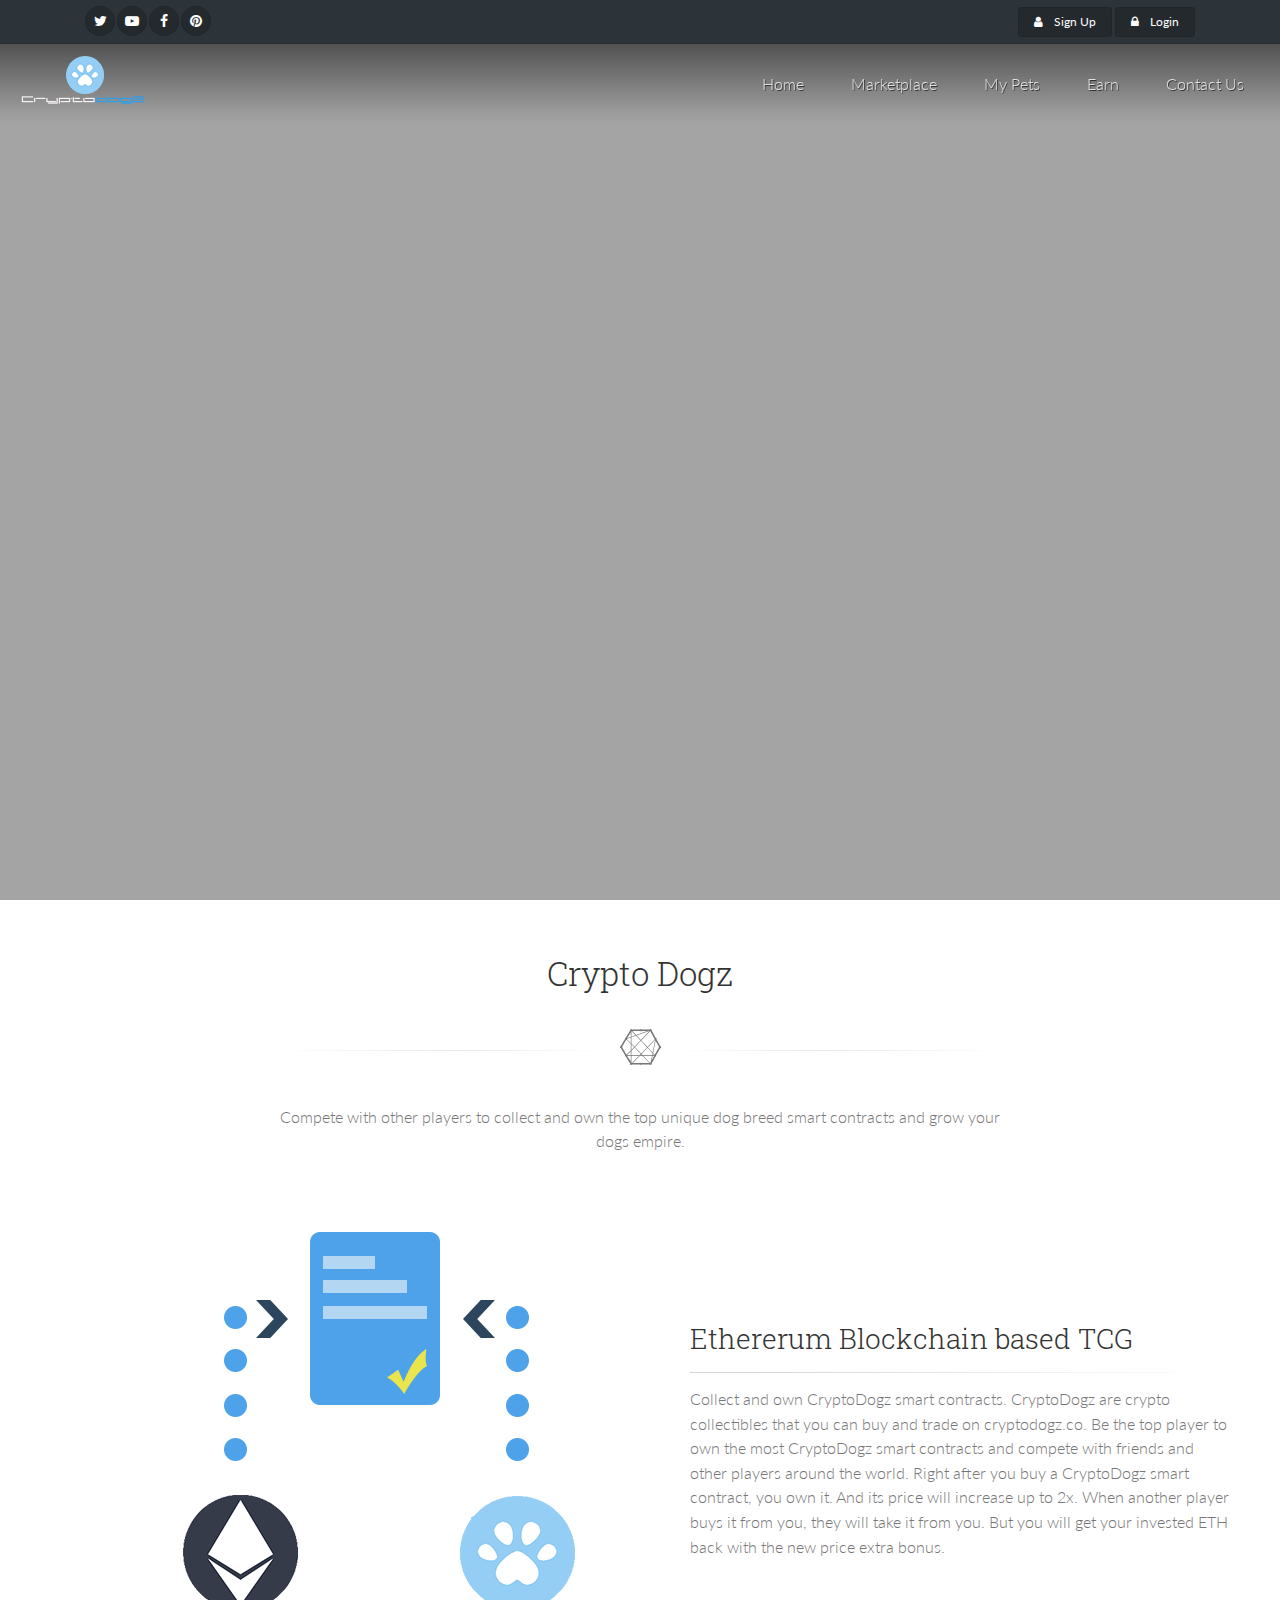
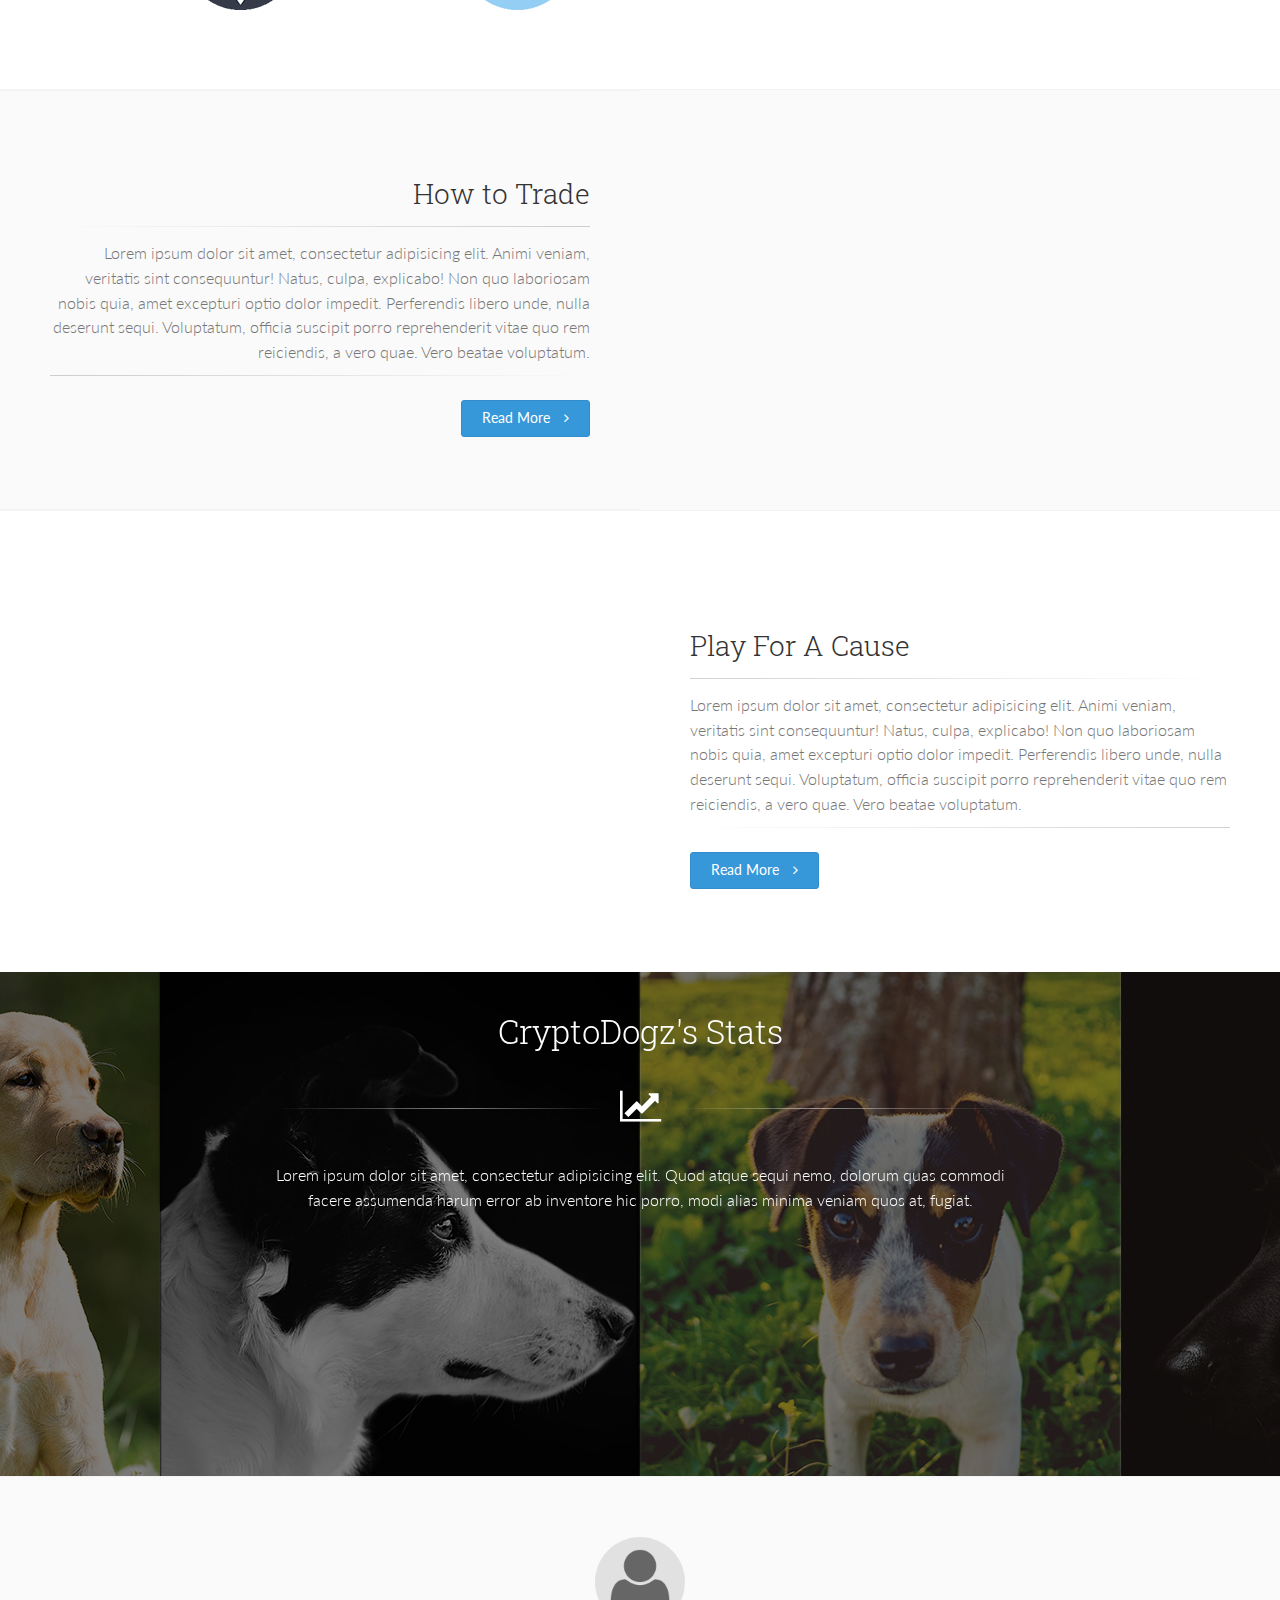
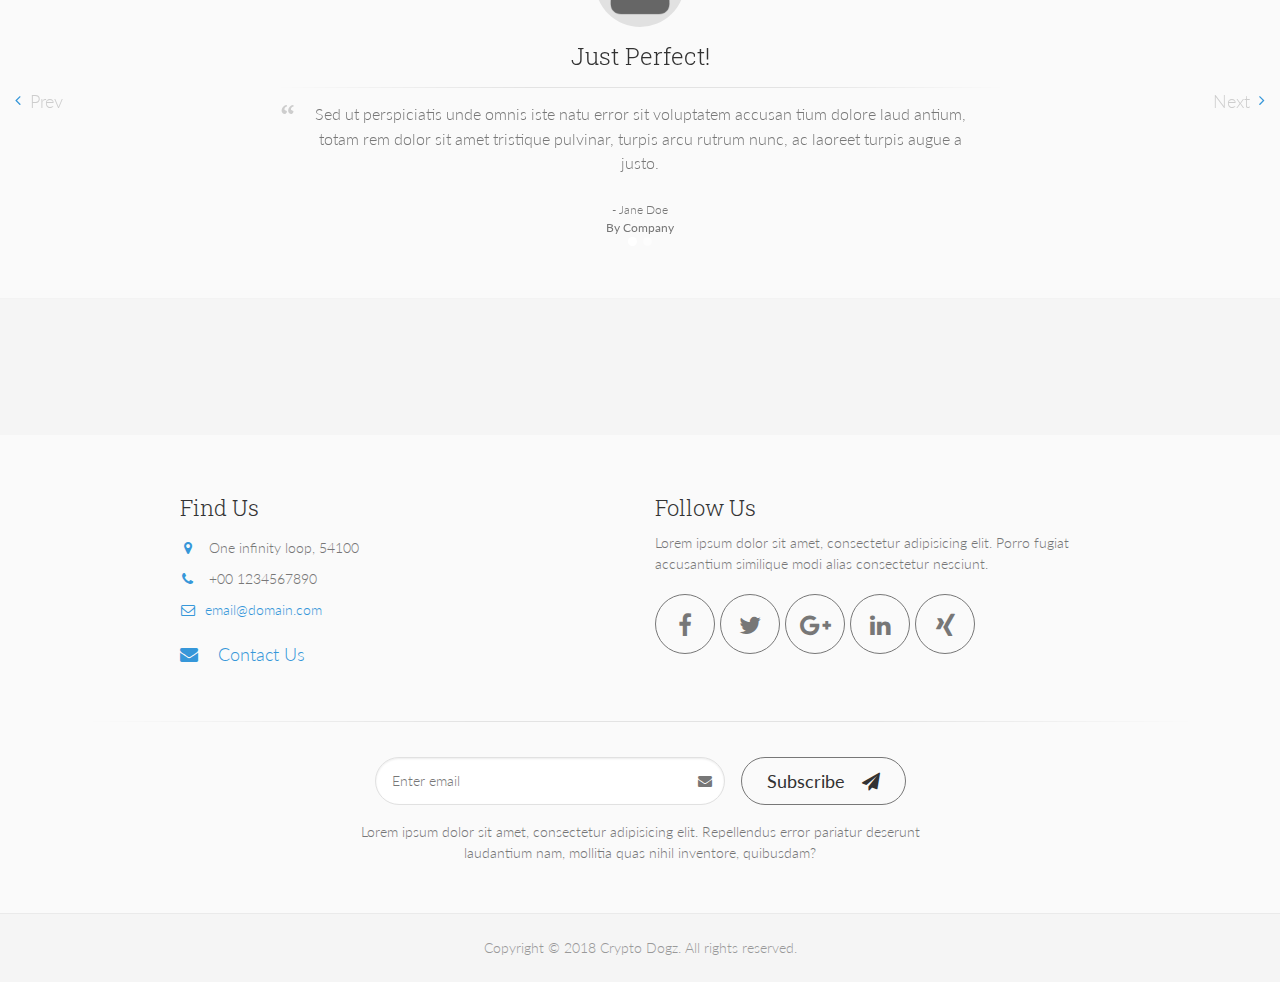
==== commit df6bf5ce: "Update index.html" ====
--- a/index.html
+++ b/index.html
@@ -233,7 +233,7 @@
                         </li>
                         <!-- mega-menu end -->
                         <li class="nav-item dropdown ">
-                          <a href="portfolio-grid-2-3-col.html" class="nav-link dropdown-toggle" id="fifth-dropdown" data-toggle="dropdown" aria-haspopup="true" aria-expanded="false">Contact Us</a>
+                          <a href="portfolio-grid-2-3-col.html" class="nav-link" id="fifth-dropdown" data-toggle="dropdown" aria-haspopup="true" aria-expanded="false">Contact Us</a>
 
                           
                         </li>
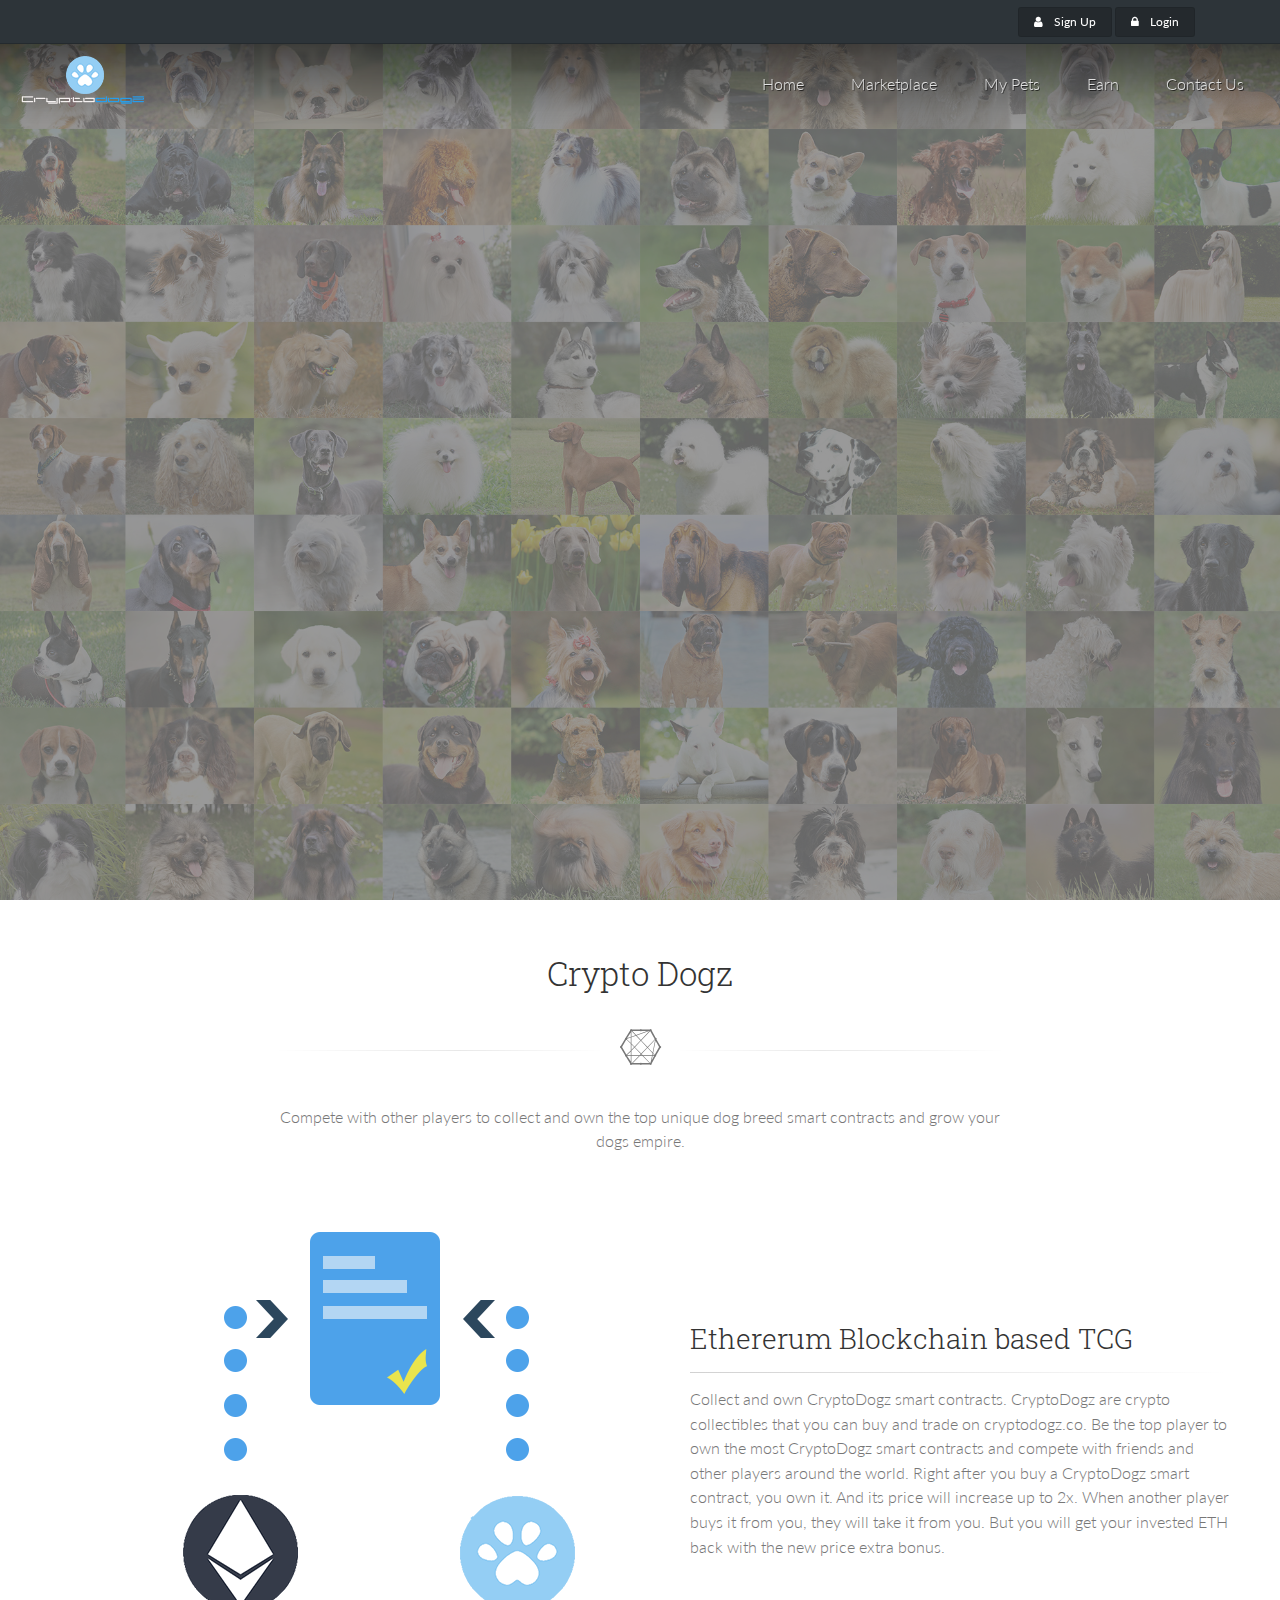
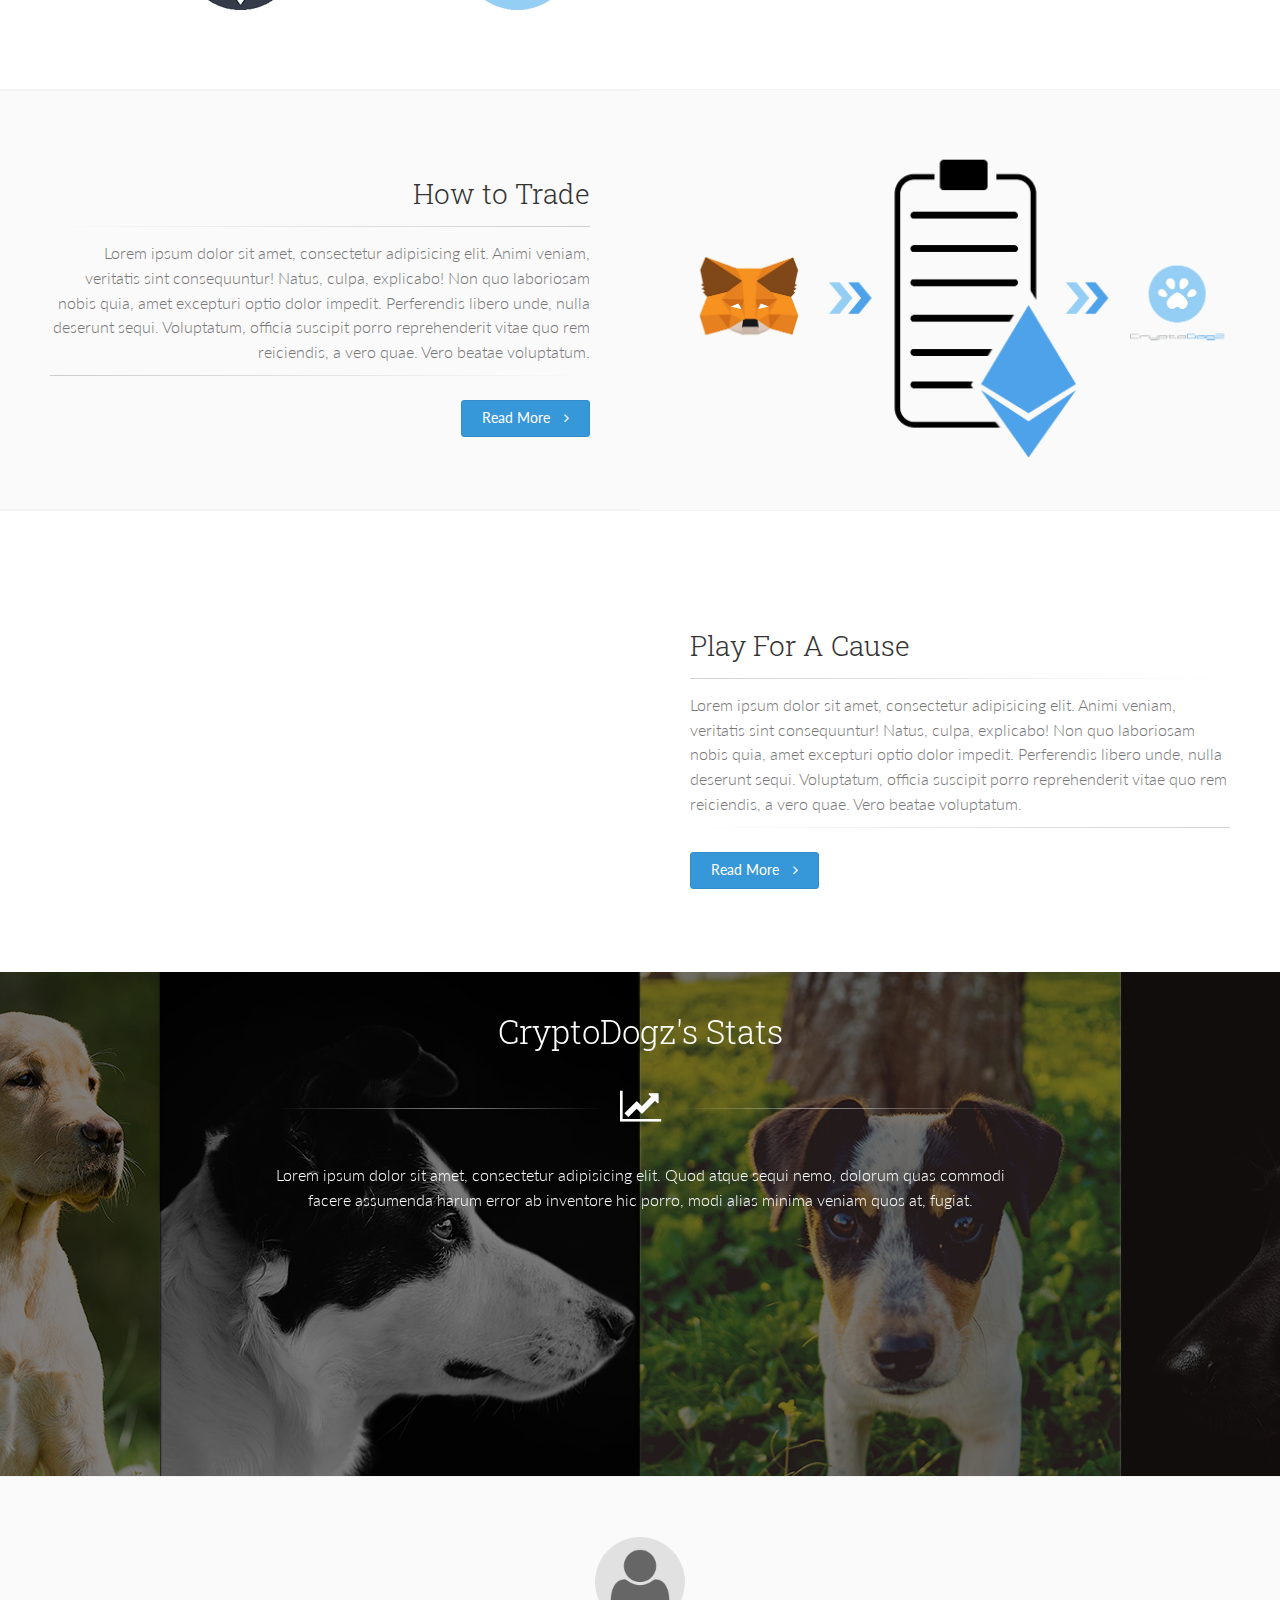
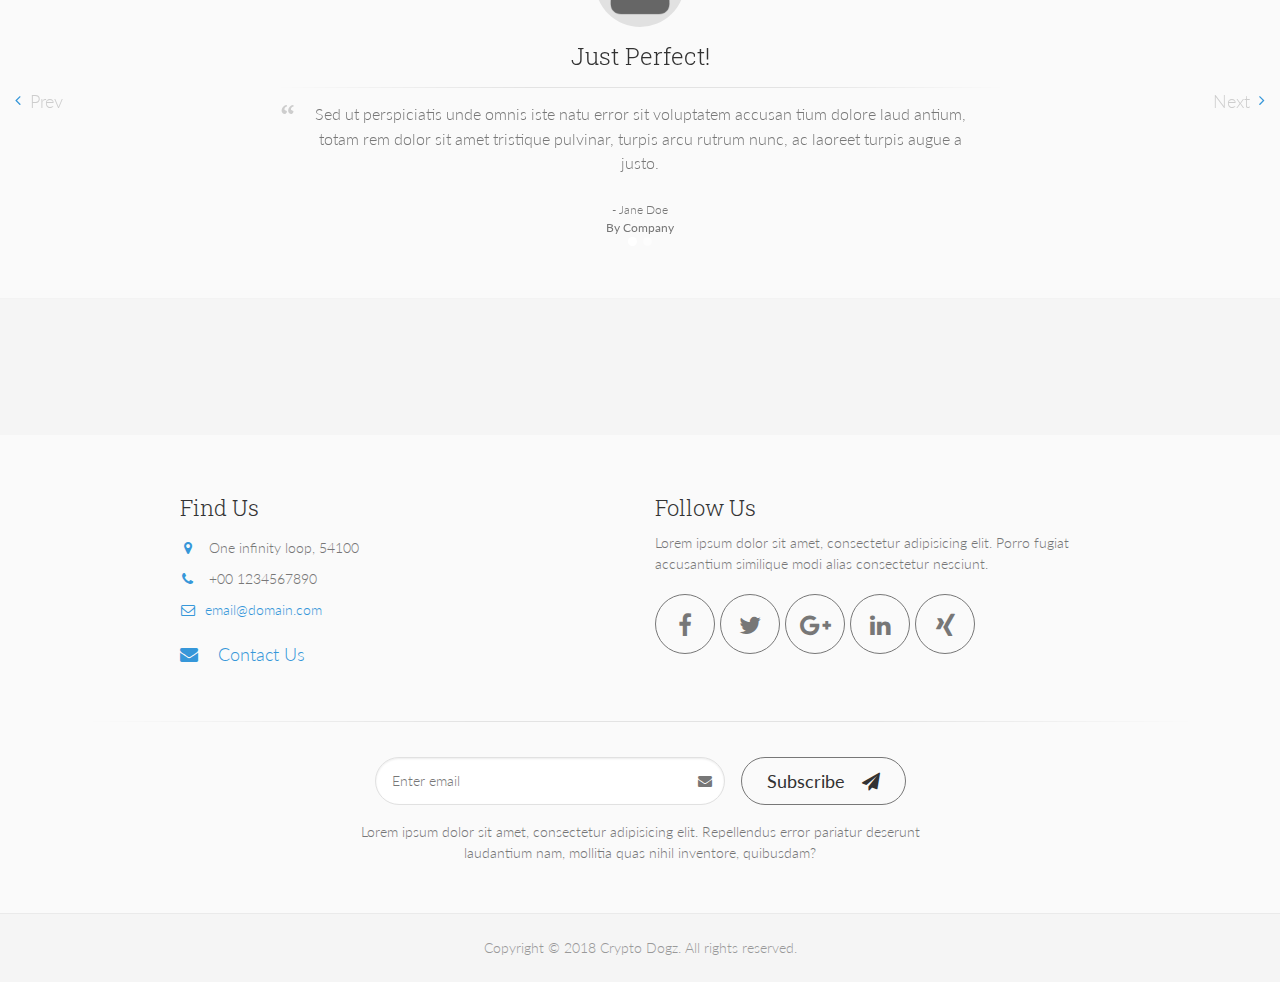
==== commit 03b24fac: "Update index.html" ====
--- a/index.html
+++ b/index.html
@@ -4,7 +4,7 @@
   <head>
     <meta charset="utf-8">
     <title>Crypto Dogz</title>
-    <meta name="description" content="Crypto Dogz blockchain based trading card game">
+    <meta name="description" content="Crypto Dogz blockchain-Based trading card game">
     <meta name="author" content="author">
 
     <!-- Mobile Meta -->
@@ -78,25 +78,7 @@
               <div class="col-3 col-sm-6 col-lg-9">
                 <!-- header-top-first start -->
                 <!-- ================ -->
-                <div class="header-top-first clearfix">
-                  <ul class="social-links circle small clearfix hidden-sm-down">
-                    <li class="twitter"><a href="https://twitter.com/pharaohkidgames"><i class="fa fa-twitter"></i></a></li>
-                    <li class="youtube"><a href="#"><i class="fa fa-youtube-play"></i></a></li>
-                    <li class="facebook"><a href="https://www.facebook.com/Crypto-Dogz-404995263341208/"><i class="fa fa-facebook"></i></a></li>
-                    <li class="pinterest"><a href="https://www.pinterest.com/cryptodogz/"><i class="fa fa-pinterest"></i></a></li>
-                  </ul>
-                  <div class="social-links hidden-md-up circle small">
-                    <div class="btn-group dropdown">
-                      <button id="header-top-drop-1" type="button" class="btn dropdown-toggle dropdown-toggle--no-caret" data-toggle="dropdown" aria-haspopup="true" aria-expanded="false"><i class="fa fa-share-alt"></i></button>
-                      <ul class="dropdown-menu dropdown-animation" aria-labelledby="header-top-drop-1">
-                        <li class="twitter"><a href="https://twitter.com/pharaohkidgames"><i class="fa fa-twitter"></i></a></li>
-                        <li class="youtube"><a href="#"><i class="fa fa-youtube-play"></i></a></li>
-                        <li class="facebook"><a href="https://www.facebook.com/Crypto-Dogz-404995263341208/"><i class="fa fa-facebook"></i></a></li>
-                        <li class="pinterest"><a href="https://www.pinterest.com/cryptodogz/"><i class="fa fa-pinterest"></i></a></li>
-                      </ul>
-                    </div>
-                  </div>
-                </div>
+
                 <!-- header-top-first end -->
               </div>
               <div class="col-9 col-sm-6 col-lg-3">
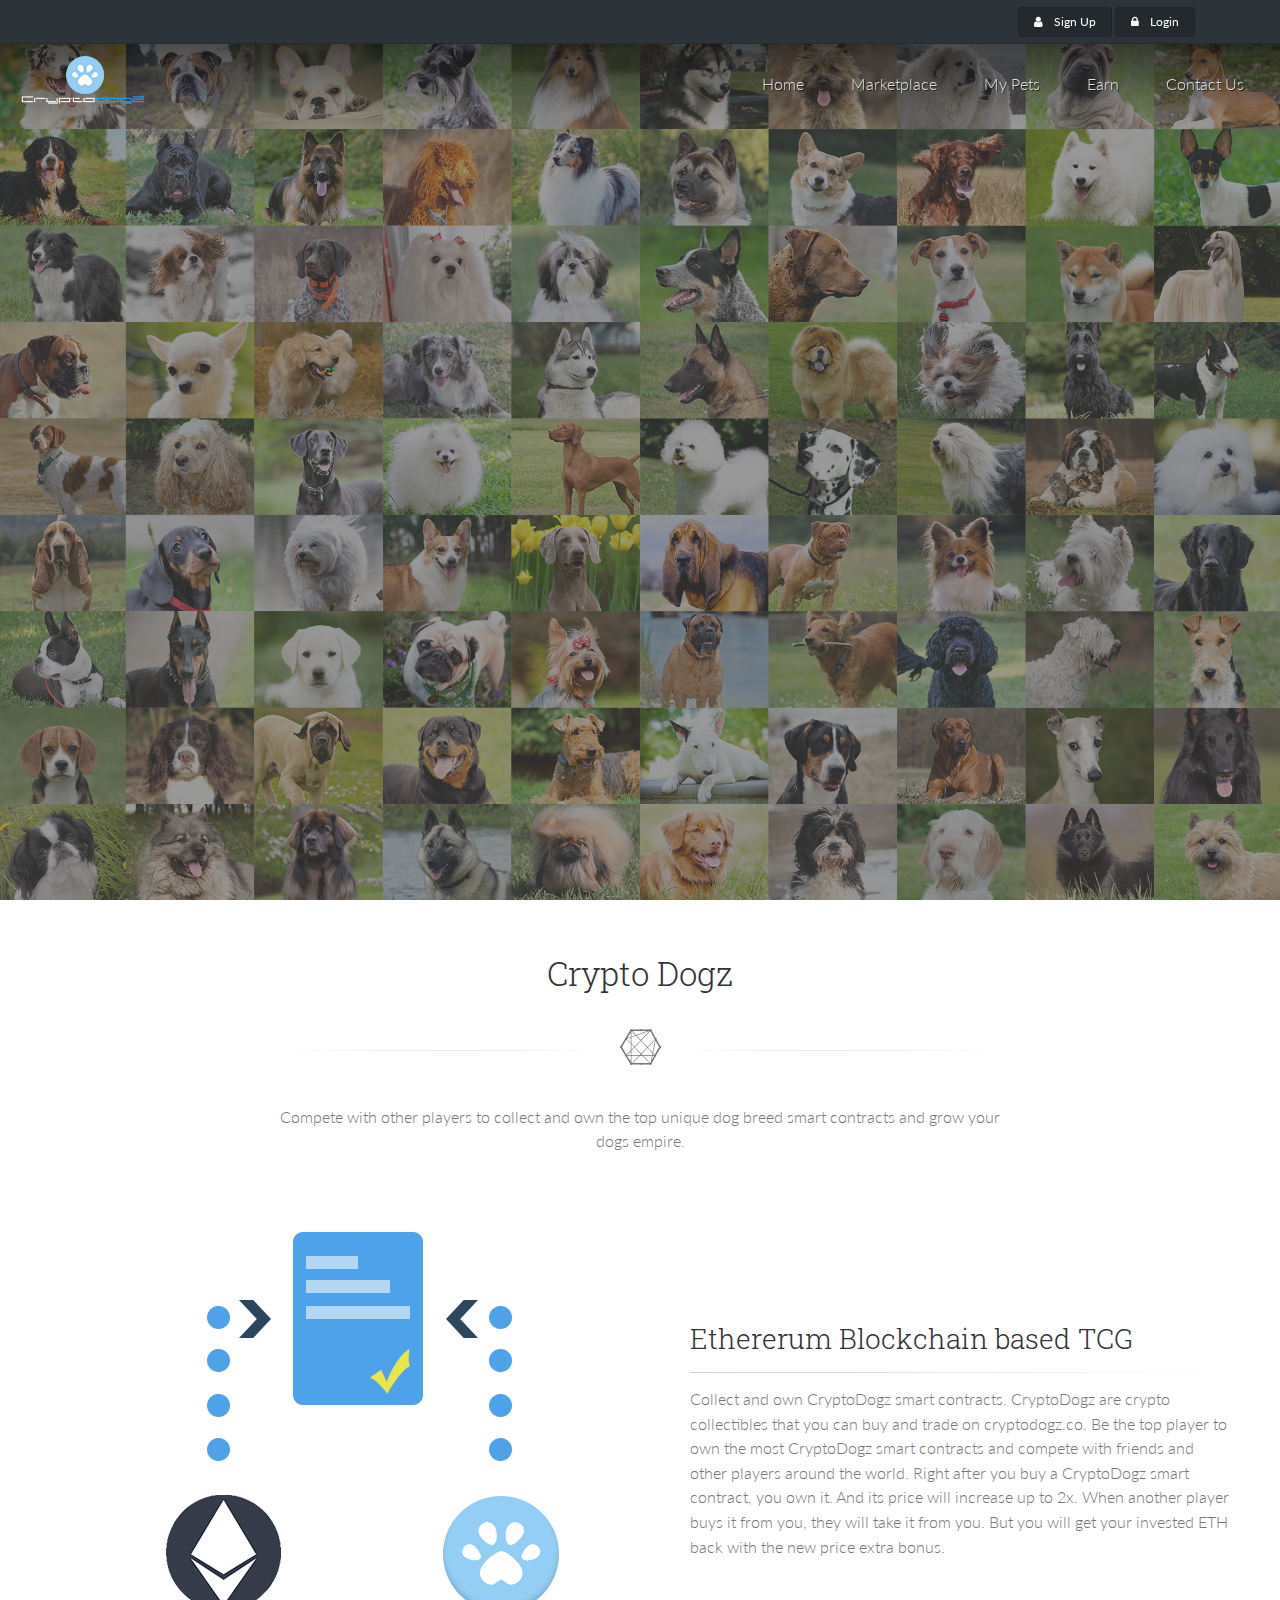
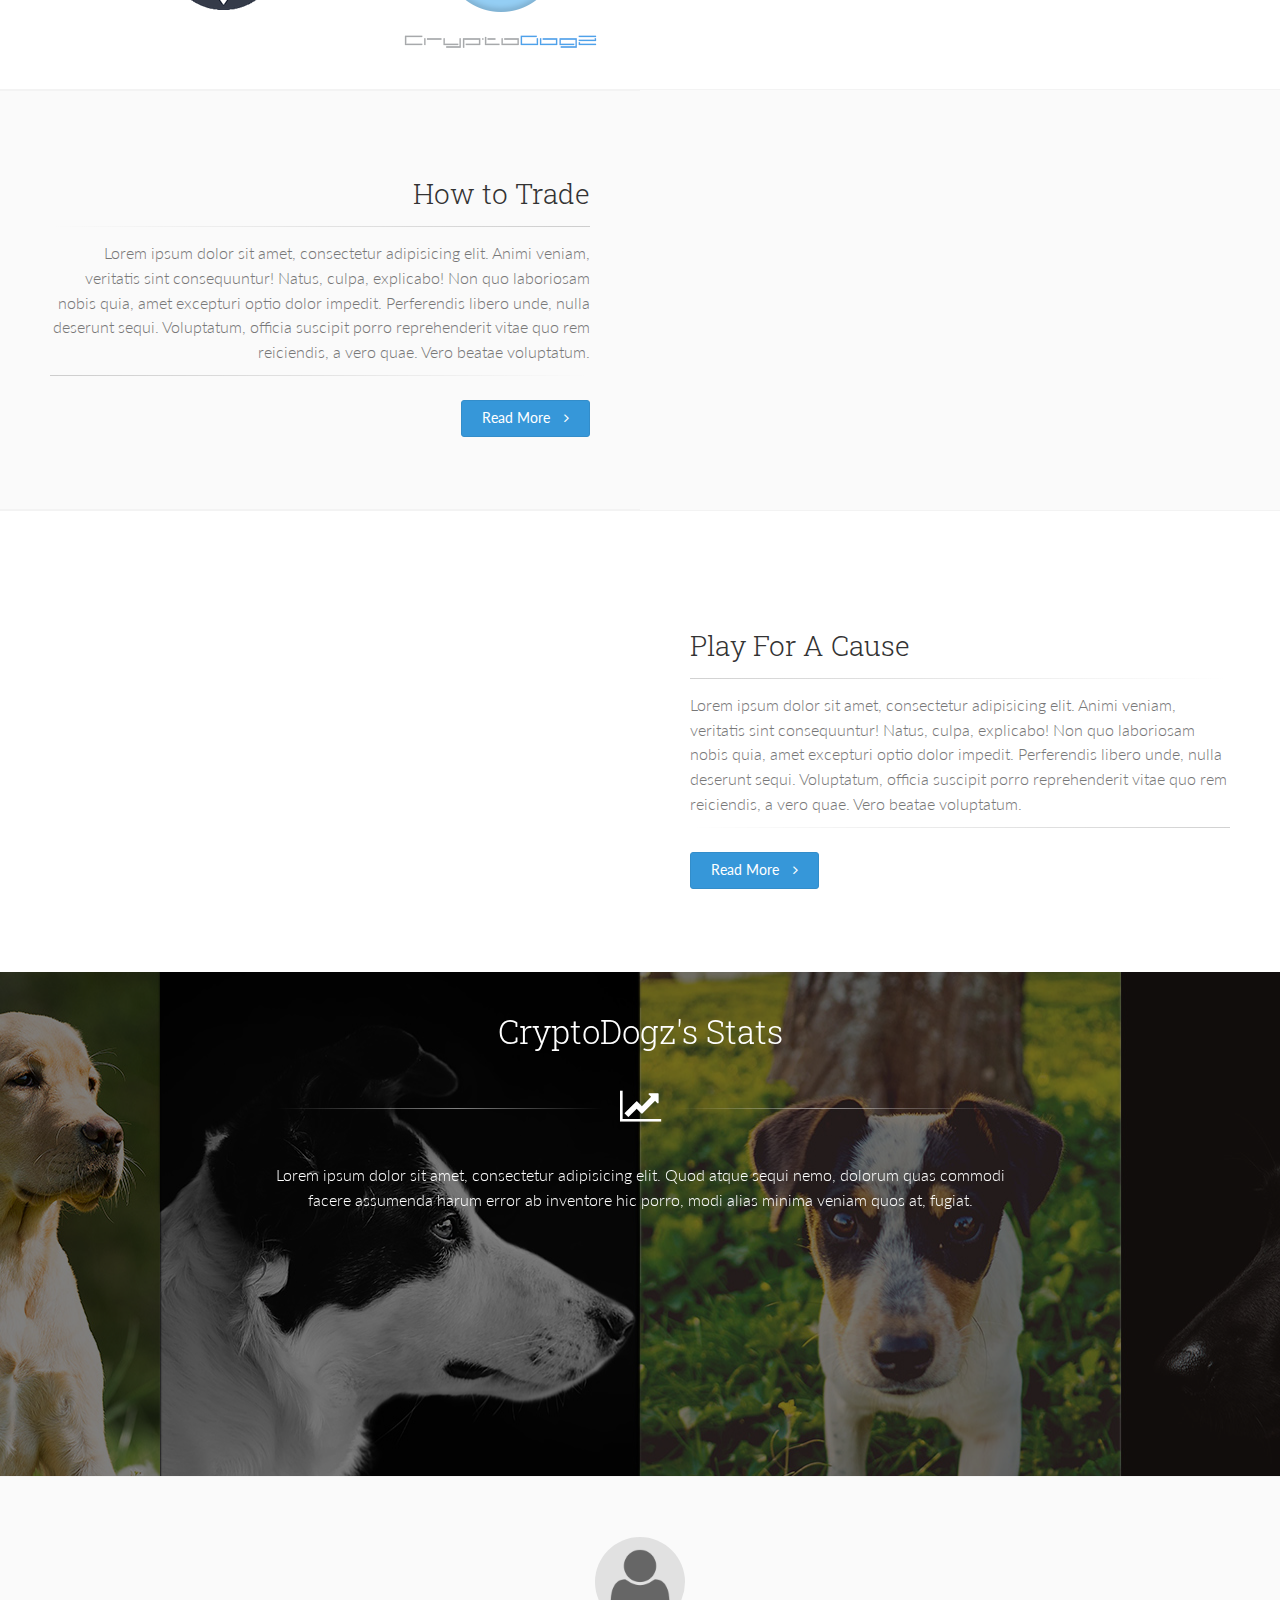
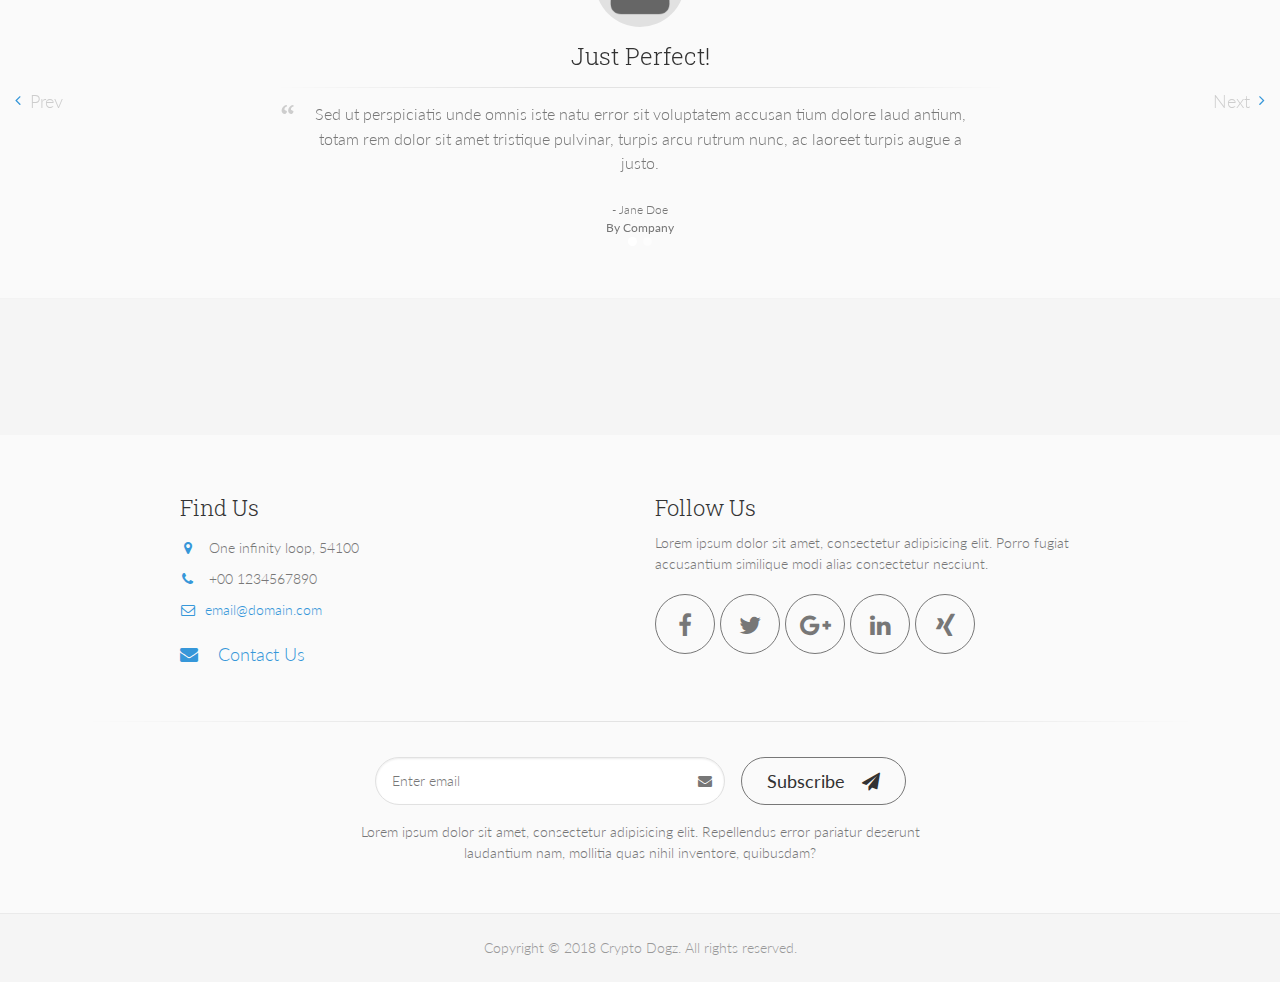
==== commit dc23c46b: "Add files via upload" ====
--- a/index.html
+++ b/index.html
@@ -1,742 +1,742 @@
-<!DOCTYPE html>
-<html dir="ltr" lang="zxx">
-
-  <head>
-    <meta charset="utf-8">
-    <title>Crypto Dogz</title>
-    <meta name="description" content="Crypto Dogz blockchain-Based trading card game">
-    <meta name="author" content="author">
-
-    <!-- Mobile Meta -->
-    <meta name="viewport" content="width=device-width, initial-scale=1, shrink-to-fit=no">
-
-    <!-- Favicon -->
-    <link rel="shortcut icon" href="images/favicon.ico">
-
-    <!-- Web Fonts -->
-    <link href="https://fonts.googleapis.com/css?family=Lato:300,300i,400,400i,700,700i" rel="stylesheet">
-    <link href="https://fonts.googleapis.com/css?family=Roboto+Slab:100,300,400,700" rel="stylesheet">
-    <link href="https://fonts.googleapis.com/css?family=Pacifico" rel="stylesheet">
-    <link href="https://fonts.googleapis.com/css?family=PT+Serif" rel="stylesheet">
-
-    <!-- Bootstrap core CSS -->
-    <link href="bootstrap/css/bootstrap.css" rel="stylesheet">
-
-    <!-- Font Awesome CSS -->
-    <link href="fonts/font-awesome/css/font-awesome.css" rel="stylesheet">
-
-    <!-- Plugins -->
-    <link href="plugins/magnific-popup/magnific-popup.css" rel="stylesheet">
-    <link href="plugins/rs-plugin-5/css/settings.css" rel="stylesheet">
-    <link href="plugins/rs-plugin-5/css/layers.css" rel="stylesheet">
-    <link href="plugins/rs-plugin-5/css/navigation.css" rel="stylesheet">
-    <link href="css/animations.css" rel="stylesheet">
-    <link href="plugins/slick/slick.css" rel="stylesheet">
-    
-    <!-- The Project's core CSS file -->
-    <!-- Use css/rtl_style.css for RTL version -->
-    <link href="css/style.css" rel="stylesheet" >
-    <!-- The Project's Typography CSS file, includes used fonts -->
-    <!-- Used font for body: Lato -->
-    <!-- Used font for headings: Roboto Slab -->
-    <!-- Use css/rtl_typography-scheme-2.css for RTL version -->
-    <link href="css/typography-scheme-2.css" rel="stylesheet" >
-    <!-- Color Scheme (In order to change the color scheme, replace the blue.css with the color scheme that you prefer) -->
-    <link href="css/skins/blue.css" rel="stylesheet">
-    
-
-    <!-- Custom css -->
-    <link href="css/custom.css" rel="stylesheet">
-    
-  </head>
-
-  <!-- body classes:  -->
-  <!-- "boxed": boxed layout mode e.g. <body class="boxed"> -->
-  <!-- "pattern-1 ... pattern-9": background patterns for boxed layout mode e.g. <body class="boxed pattern-1"> -->
-  <!-- "transparent-header": makes the header transparent and pulls the banner to top -->
-  <!-- "gradient-background-header": applies gradient background to header -->
-  <!-- "page-loader-1 ... page-loader-6": add a page loader to the page (more info @components-page-loaders.html) -->
-  <body class="gradient-background-header transparent-header front-page page-loader-1">
-
-    <!-- scrollToTop -->
-    <!-- ================ -->
-    <div class="scrollToTop circle"><i class="fa fa-angle-up"></i></div>
-
-    <!-- page wrapper start -->
-    <!-- ================ -->
-    <div class="page-wrapper">
-      <!-- header-container start -->
-      <div class="header-container">
-        <!-- header-top start -->
-        <!-- classes:  -->
-        <!-- "dark": dark version of header top e.g. class="header-top dark" -->
-        <!-- "colored": colored version of header top e.g. class="header-top colored" -->
-        <!-- ================ -->
-        <div class="header-top dark">
-          <div class="container">
-            <div class="row">
-              <div class="col-3 col-sm-6 col-lg-9">
-                <!-- header-top-first start -->
-                <!-- ================ -->
-
-                <!-- header-top-first end -->
-              </div>
-              <div class="col-9 col-sm-6 col-lg-3">
-
-                <!-- header-top-second start -->
-                <!-- ================ -->
-                <div id="header-top-second"  class="clearfix">
-
-                  <!-- header top dropdowns start -->
-                  <!-- ================ -->
-                  <div class="header-top-dropdown text-right">
-                    <div class="btn-group">
-                      <a href="page-signup.html" class="btn btn-default btn-sm"><i class="fa fa-user pr-2"></i> Sign Up</a>
-                    </div>
-                    <div class="btn-group">
-                      <button id="header-top-drop-2" type="button" class="btn dropdown-toggle btn-default btn-sm dropdown-toggle--no-caret" data-toggle="dropdown" aria-haspopup="true" aria-expanded="false"><i class="fa fa-lock pr-2"></i> Login</button>
-                      <ul class="dropdown-menu dropdown-menu-right dropdown-animation" aria-labelledby="header-top-drop-2">
-                        <li>
-                          <form class="login-form margin-clear">
-                            <div class="form-group has-feedback">
-                              <label class="control-label">Username</label>
-                              <input type="text" class="form-control" placeholder="">
-                              <i class="fa fa-user form-control-feedback"></i>
-                            </div>
-                            <div class="form-group has-feedback">
-                              <label class="control-label">Password</label>
-                              <input type="password" class="form-control" placeholder="">
-                              <i class="fa fa-lock form-control-feedback"></i>
-                            </div>
-                            <button type="submit" class="btn btn-gray btn-sm">Log In</button>
-                            <span class="pl-1 pr-1">or</span>
-                            <button type="submit" class="btn btn-default btn-sm">Sing Up</button>
-                            <ul>
-                              <li><a href="#">Forgot your password?</a></li>
-                            </ul>
-                            <span class="text-center">Login with</span>
-                            <ul class="social-links circle small colored clearfix">
-                              <li class="facebook"><a href="#"><i class="fa fa-facebook"></i></a></li>
-                              <li class="twitter"><a href="#"><i class="fa fa-twitter"></i></a></li>
-                              <li class="googleplus"><a href="#"><i class="fa fa-google-plus"></i></a></li>
-                            </ul>
-                          </form>
-                        </li>
-                      </ul>
-                    </div>
-                  </div>
-                  <!--  header top dropdowns end -->
-                </div>
-                <!-- header-top-second end -->
-              </div>
-            </div>
-          </div>
-        </div>
-        <!-- header-top end -->
-        <!-- header start -->
-        <!-- classes:  -->
-        <!-- "fixed": enables fixed navigation mode (sticky menu) e.g. class="header fixed clearfix" -->
-        <!-- "fixed-desktop": enables fixed navigation only for desktop devices e.g. class="header fixed fixed-desktop clearfix" -->
-        <!-- "fixed-all": enables fixed navigation only for all devices desktop and mobile e.g. class="header fixed fixed-desktop clearfix" -->
-        <!-- "dark": dark version of header e.g. class="header dark clearfix" -->
-        <!-- "centered": mandatory class for the centered logo layout -->
-        <!-- ================ -->
-        <header class="header dark fixed fixed-desktop clearfix">
-          <div class="container-fluid">
-            <div class="row">
-              <div class="col-md-auto hidden-md-down pl-3">
-                <!-- header-first start -->
-                <!-- ================ -->
-                <div class="header-first clearfix">
-
-                  <!-- logo -->
-                  <div id="logo" class="logo">
-                    <a href="index.html"><img id="logo_img" src="images/cryptodogzLogo.png" alt="Crypto Dogz"></a>
-                  </div>
-
-
-                </div>
-                <!-- header-first end -->
-
-              </div>
-              <div class="col-lg-auto ml-lg-auto col-12">
-          
-                <!-- header-second start -->
-                <!-- ================ -->
-                <div class="header-second clearfix">
-                  
-                <!-- main-navigation start -->
-                <!-- classes: -->
-                <!-- "onclick": Makes the dropdowns open on click, this the default bootstrap behavior e.g. class="main-navigation onclick" -->
-                <!-- "animated": Enables animations on dropdowns opening e.g. class="main-navigation animated" -->
-                <!-- ================ -->
-                <div class="main-navigation main-navigation--mega-menu  animated">
-                  <nav class="navbar navbar-expand-lg navbar-light p-0">
-                    <div class="navbar-brand clearfix hidden-lg-up">
-
-                      <!-- logo -->
-                      <div id="logo-mobile" class="logo">
-                        <a href="index.html"><img id="logo-img-mobile" src="images/cryptodogzLogo.png" alt="Crypto Dogz"></a>
-                      </div>
-
-                      
-
-                    </div>
-                    
-                    <button class="navbar-toggler" type="button" data-toggle="collapse" data-target="#navbar-collapse-1" aria-controls="navbar-collapse-1" aria-expanded="false" aria-label="Toggle navigation">
-                      <span class="navbar-toggler-icon"></span>
-                    </button>
-
-                    <div class="collapse navbar-collapse" id="navbar-collapse-1">
-                      <!-- main-menu -->
-                      <ul class="navbar-nav ml-xl-auto">
-
-                        <!-- mega-menu start -->
-                        <li class="nav-item dropdown active mega-menu mega-menu--wide">
-                          <a href="index.html" class="nav-link" id="first-dropdown" data-toggle="dropdown" aria-haspopup="true" aria-expanded="false">Home</a>
-                          
-                        </li>
-                        <!-- mega-menu end -->
-                        <!-- mega-menu start -->
-                        <li class="nav-item dropdown  mega-menu mega-menu--wide">
-                          <a href="#" class="nav-link" id="second-dropdown" data-toggle="dropdown" aria-haspopup="true" aria-expanded="false">Marketplace</a>
-                          
-                        </li>
-                        <!-- mega-menu end -->
-                        <li class="nav-item dropdown ">
-                          <a href="#" class="nav-link" id="third-dropdown" data-toggle="dropdown" aria-haspopup="true" aria-expanded="false">My Pets</a>
-                          
-                          
-                        </li>
-                        <!-- mega-menu start -->
-                        <li class="nav-item dropdown  mega-menu mega-menu--narrow">
-                          <a href="#" class="nav-link" id="fourth-dropdown" data-toggle="dropdown" aria-haspopup="true" aria-expanded="false">Earn</a>
-                          
-                        </li>
-                        <!-- mega-menu end -->
-                        <li class="nav-item dropdown ">
-                          <a href="portfolio-grid-2-3-col.html" class="nav-link" id="fifth-dropdown" data-toggle="dropdown" aria-haspopup="true" aria-expanded="false">Contact Us</a>
-
-                          
-                        </li>
-                        
-                       
-                      </ul>
-                      <!-- main-menu end -->
-                    </div>
-                  </nav>
-                </div>
-                <!-- main-navigation end -->
-                </div>
-                <!-- header-second end -->
-
-              </div>
-            </div>
-          </div>
-        </header>
-        <!-- header end -->
-      </div>
-      <!-- header-container end -->
-      <!-- banner start -->
-      <!-- ================ -->
-      <div class="banner clearfix">
-
-        <!-- slideshow start -->
-        <!-- ================ -->
-        <div class="slideshow">
-
-          <!-- slider revolution start -->
-          <!-- ================ -->
-          <div class="slider-revolution-5-container">
-            <div id="slider-banner-fullscreen-hero" class="slider-banner-fullscreen-hero rev_slider" data-version="5.0">
-              <ul class="slides">
-                <!-- slide 1 start -->
-                <!-- ================ -->
-                <li class="text-center" data-transition="random" data-slotamount="default" data-masterspeed="default" data-title="Slide Title">
-
-                <!-- main image -->
-                <img src="images/cryprodogz-Background.jpg" alt="slidebg1" data-bgposition="center bottom" data-kenburns="on" data-duration="30000" data-ease="Linear.easeNone" data-scalestart="100" data-scaleend="120" data-rotatestart="0" data-rotateend="0" data-offsetstart="0 0" data-offsetend="0 0" data-bgparallax="10" class="rev-slidebg" data-no-retina>
-
-                <!-- Transparent Background -->
-                <div class="tp-caption dark-translucent-bg"
-                  data-x="center"
-                  data-y="center"
-                  data-start="0"
-                  data-transform_in="opacity:0;s:600;e:Power2.easeInOut;"
-                  data-transform_out="opacity:0;s:600;s:300;"
-                  data-width="5000"
-                  data-height="5000">
-                </div>
-
-                  <!-- LAYER NR. 1 -->
-                <div class="tp-caption large_white hidden-sm-down"
-                  data-x="left"
-                  data-y="center"
-                  data-voffset="50"
-                  data-start="800"
-                  data-end="4500"
-                  data-width="500"
-                  data-transform_idle="o:1;"
-                  data-transform_in="y:[-100%];opacity:0;s:1100;"
-                  data-transform_out="y:[-100%];opacity:0;s:800;"
-                  ><img data-ww="450px" data-hh="311px" src="images/great-dane-dog.png" alt="">
-                </div>
-
-                <!-- LAYER NR. 2 -->
-                <div class="tp-caption large_white hidden-sm-down"
-                  data-x="left"
-                  data-y="center"
-                  data-voffset="50"
-                  data-start="4550"
-                  data-end="8700"
-                  data-width="500"
-                  data-transform_idle="o:1;"
-                  data-transform_in="y:[100%];opacity:0;s:1100;"
-                  data-transform_out="y:[100%];opacity:0;s:800;"
-                  ><img data-ww="450px" data-hh="311px" src="images/labrador-dog.png" alt="">
-                </div>
-
-                <!-- LAYER NR. 3 -->
-                <div class="tp-caption large_white hidden-sm-down"
-                  data-x="left"
-                  data-y="center"
-                  data-voffset="50"
-                  data-start="8750"
-                  data-width="500"
-                  data-transform_idle="o:1;"
-                  data-transform_in="y:[-100%];opacity:0;s:1100;"
-                  data-transform_out="y:[-100%];s:800;"
-                  ><img data-ww="450px" data-hh="311px" src="images/pembroke-welsh-corgis-dog.png" alt="">
-                </div>
-                  
-                <!-- LAYER NR. 4 -->
-                <div class="tp-caption large_white"
-                  data-x="[right,right,center,center]"
-                  data-y="[180,240,240,240]"
-                  data-fontsize="[42,42,36,28]"
-                  data-start="800"
-                  data-width="[500,500,full,full]"
-                  data-hoffset="30"
-                  data-transform_idle="o:1;"
-                  data-transform_in="y:[-100%];opacity:0;s:1200;e:Power4.easeInOut;"
-                  data-transform_out="y:[100%];s:1000;e:Power2.easeInOut;"
-                  >Crypto Dogz
-                </div>
-
-                <!-- LAYER NR. 5 -->
-                <div class="tp-caption large_white tp-resizeme hidden-md-down"
-                  data-x="[right,right,center,center]"
-                  data-y="230"
-                  data-start="800"
-                  data-width="500"
-                  data-hoffset="30"
-                  data-transform_idle="o:1;"
-                  data-transform_in="y:[-100%];opacity:0;s:2000;e:Power4.easeInOut;"
-                  data-transform_out="y:[100%];s:1000;e:Power2.easeInOut;">
-                    <div class="separator with-icon light"><i class="fa fa-connectdevelop"></i></div>
-                </div>
-
-                <!-- LAYER NR. 6 -->
-                <div class="tp-caption medium_white"
-                  data-x="[right,right,center,center]"
-                  data-y="330"
-                  data-start="800"
-                  data-width="[500,500,750,430]"
-                  data-fontsize="[28,28,22,20]"
-                  data-hoffset="30"
-                  data-whitespace="normal"
-                  data-transform_idle="o:1;"
-                  data-transform_in="y:[-100%];opacity:0;s:1200;e:Power4.easeInOut;"
-                  data-transform_out="y:[100%];s:1000;e:Power2.easeInOut;"
-                  data-mask_in="x:0px;y:[-100%];s:inherit;e:inherit;"
-                  data-mask_out="x:inherit;y:inherit;s:inherit;e:inherit;">Collect and own unique dog breed smart contracts.
-                </div>
-
-                <!-- LAYER NR. 7 -->
-                <div class="tp-caption"
-                  data-x="[right,right,center,center]"
-                  data-y="470"
-                  data-start="800"
-                  data-width="[500,500,full,full]"
-                  data-hoffset="30"
-                  data-transform_idle="o:1;"
-                  data-transform_in="y:[-100%];opacity:0;s:1200;e:Power4.easeInOut;"
-                  data-transform_out="y:[100%];s:1000;e:Power2.easeInOut;"
-                  data-mask_in="x:0px;y:[-100%];s:inherit;e:inherit;"
-                  data-mask_out="x:inherit;y:inherit;s:inherit;e:inherit;"><a href="#page-start" class="btn btn-default btn-xl margin-clear radius-50 smooth-scroll">Start Trading</a>
-                </div>
-
-                <!-- LAYER NR. 8 -->
-                <div class="tp-caption"
-                  data-x="center"
-                  data-y="bottom"
-                  data-voffset="-100"
-                  data-start="10000"
-                  data-transform_idle="o:1;"
-                  data-transform_in="y:[100%];sX:1;sY:1;o:0;s:2000;e:Power4.easeInOut;"
-                  data-transform_out="y:[100%];s:1000;e:Power2.easeInOut;"
-                  data-mask_in="x:0px;y:[100%];s:inherit;e:inherit;"
-                  data-mask_out="x:inherit;y:inherit;s:inherit;e:inherit;">
-                    <a href="#page-start" class="btn btn-lg moving smooth-scroll"><i class="fa fa-angle-down"></i><i class="fa fa-angle-down"></i><i class="fa fa-angle-down"></i></a>
-                </div>
-                </li>
-                <!-- slide 1 end -->
-              </ul>
-            </div>
-          </div>
-          <!-- slider revolution end -->
-
-        </div>
-        <!-- slideshow end -->
-
-      </div>
-      <!-- banner end -->
-
-      <div id="page-start"></div>
-
-      <!-- section start -->
-      <!-- ================ -->
-      <section class="clearfix text-center pv-30 object-non-visible" data-animation-effect="zoomIn" data-effect-delay="300">
-        <div class="container">
-          <div class="row justify-content-lg-center">
-            <div class="col-lg-8">
-              <h1 class="text-center mt-4">Crypto Dogz</h1>
-              <div class="separator with-icon"><i class="fa fa-connectdevelop"></i></div>
-              <p>Compete with other players to collect and own the top unique dog breed smart contracts and grow your dogs empire.</p>
-            </div>
-          </div>
-        </div>
-      </section>
-      <!-- section end -->
-
-      <!-- section start -->
-      <!-- ================ -->
-      <section class="full-width-section hover-disabled space-bottom">
-        <div class="full-image-container ph-40 object-non-visible" data-animation-effect="fadeInLeft" data-effect-delay="300">
-          <img class="to-right-block" src="images/smart-contract.png" alt="">
-        </div>
-        <div class="full-text-container white-bg ">
-          <h2 class="mt-4">Ethererum Blockchain based TCG</h2>
-          <div class="separator-2 hidden-lg-down"></div>
-          <p>Collect and own CryptoDogz smart contracts. CryptoDogz are crypto collectibles that you can buy and trade on cryptodogz.co. Be the top player to own the most CryptoDogz smart contracts and compete with friends and other players around the world. Right after you buy a CryptoDogz smart contract, you own it. And its price will increase up to 2x. When another player buys it from you, they will take it from you. But you will get your invested ETH back with the new price extra bonus.</p>
-          
-      </section>
-      <!-- section end -->
-
-      <!-- section start -->
-      <!-- ================ -->
-      <section class="full-width-section light-gray-bg hover-disabled">
-        <div class="full-text-container light-gray-bg left text-right">
-          <h2 class="mt-4">How to Trade</h2>
-          <div class="separator-3 hidden-lg-down"></div>
-          <p>Lorem ipsum dolor sit amet, consectetur adipisicing elit. Animi veniam, veritatis sint consequuntur! Natus, culpa, explicabo! Non quo laboriosam nobis quia, amet excepturi optio dolor impedit. Perferendis libero unde, nulla deserunt sequi. Voluptatum, officia suscipit porro reprehenderit vitae quo rem reiciendis, a vero quae. Vero beatae voluptatum.</p>
-          
-        <div class="separator-2 hidden-lg-down"></div>
-          <a href="mailto:youremail@domain.com" class="btn btn-default">Read More <i class="pl-10 fa fa-angle-right"></i></a>
-        </div>
-        <div class="full-image-container ph-40 object-non-visible" data-animation-effect="fadeInRight" data-effect-delay="300">
-          <img src="images/how-it-works.png" alt="">
-        </div>
-      </section>
-      <!-- section end -->
-
-      <!-- section start -->
-      <!-- ================ -->
-      <section class="full-width-section hover-disabled space-top">
-        <div class="full-image-container ph-40 object-non-visible space-bottom" data-animation-effect="fadeInLeft" data-effect-delay="300">
-          <img class="to-right-block" src="images/donations.png" alt="">
-        </div>
-        <div class="full-text-container white-bg">
-          <h2 class="mt-4">Play For A Cause</h2>
-          <div class="separator-2 hidden-lg-down"></div>
-          <p>Lorem ipsum dolor sit amet, consectetur adipisicing elit. Animi veniam, veritatis sint consequuntur! Natus, culpa, explicabo! Non quo laboriosam nobis quia, amet excepturi optio dolor impedit. Perferendis libero unde, nulla deserunt sequi. Voluptatum, officia suscipit porro reprehenderit vitae quo rem reiciendis, a vero quae. Vero beatae voluptatum.</p>
-          <div class="separator-3 hidden-lg-down"></div>
-          <a href="mailto:youremail@domain.com" class="btn btn-default">Read More <i class="pl-10 fa fa-angle-right"></i></a>
-        </div>
-      </section>
-      <!-- section end -->
-<!-- section start -->
-      <!-- ================ -->
-      <section class="dark-translucent-bg fixed-bg pv-40" style="background: url(images/stats-background.jpg) 50% 50% no-repeat;">
-        <div class="container">
-          <div class="row justify-content-lg-center">
-            <div class="col-lg-8">
-              <h1 class="text-center">CryptoDogz's Stats</h1>
-              <div class="separator with-icon"><i class="fa fa-line-chart"></i></div>
-              <p class="text-center">Lorem ipsum dolor sit amet, consectetur adipisicing elit. Quod atque sequi nemo, dolorum quas commodi facere assumenda harum error ab inventore hic porro, modi alias minima veniam quos at, fugiat.</p>
-            </div>
-          </div>
-        </div>
-        <div class="container-fluid">
-          <div class="stats">
-            <div class="row grid-space-0">
-              <div class="col-lg-3 col-6 text-center">
-                <div class="feature-box object-non-visible" data-animation-effect="fadeIn" data-effect-delay="300">
-                  <span class="icon default-bg large circle"><i class="fa fa-diamond"></i></span>
-                  <h3><strong>Projects</strong></h3>
-                  <span class="counter" data-to="1525" data-speed="5000">0</span>
-                </div>
-              </div>
-              <div class="col-lg-3 col-6 text-center">
-                <div class="feature-box object-non-visible" data-animation-effect="fadeIn" data-effect-delay="300">
-                  <span class="icon default-bg large circle"><i class="fa fa-users"></i></span>
-                  <h3><strong>Clients</strong></h3>
-                  <span class="counter" data-to="1225" data-speed="5000">0</span>
-                </div>
-              </div>
-              <div class="col-lg-3 col-6 text-center">
-                <div class="feature-box object-non-visible" data-animation-effect="fadeIn" data-effect-delay="300">
-                  <span class="icon default-bg large circle"><i class="fa fa-cloud-download"></i></span>
-                  <h3><strong>Downloads</strong></h3>
-                  <span class="counter" data-to="6532" data-speed="5000">0</span>
-                </div>
-              </div>
-              <div class="col-lg-3 col-6 text-center">
-                <div class="feature-box object-non-visible" data-animation-effect="fadeIn" data-effect-delay="300">
-                  <span class="icon default-bg large circle"><i class="fa fa-share"></i></span>
-                  <h3><strong>Sherot</strong></h3>
-                  <span class="counter" data-to="15002" data-speed="5000">0</span>
-                </div>
-              </div>
-            </div>
-          </div>
-        </div>
-      </section>
-      <!-- section end -->
-
-      <!-- section start -->
-      <!-- ================ -->
-      <section class="pv-40 clearfix light-gray-bg">
-        <div class="slick-carousel content-slider-with-large-controls">
-          <div>
-            <div class="container">
-              <div class="row justify-content-lg-center">
-                <div class="col-lg-8">
-                  <div class="testimonial text-center">
-                    <div class="testimonial-image">
-                      <img src="images/testimonial-1.jpg" alt="Jane Doe" title="Jane Doe" class="rounded-circle">
-                    </div>
-                    <h3>Just Perfect!</h3>
-                    <div class="separator"></div>
-                    <div class="testimonial-body">
-                      <blockquote>
-                        <p>Sed ut perspiciatis unde omnis iste natu error sit voluptatem accusan tium dolore laud antium, totam rem dolor sit amet tristique pulvinar, turpis arcu rutrum nunc, ac laoreet turpis augue a justo.</p>
-                      </blockquote>
-                      <div class="testimonial-info-1">- Jane Doe</div>
-                      <div class="testimonial-info-2">By Company</div>
-                    </div>
-                  </div>
-                </div>
-              </div>
-            </div>
-          </div>
-          <div>
-            <div class="container">
-              <div class="row justify-content-lg-center">
-                <div class="col-lg-8">
-                  <div class="testimonial text-center">
-                    <div class="testimonial-image">
-                      <img src="images/testimonial-2.jpg" alt="Jane Doe" title="Jane Doe" class="rounded-circle">
-                    </div>
-                    <h3>Amazing!</h3>
-                    <div class="separator"></div>
-                    <div class="testimonial-body">
-                      <blockquote>
-                        <p>Lorem ipsum dolor sit amet, consectetur adipisicing elit. Et cupiditate deleniti ratione in. Expedita nemo, quisquam, fuga adipisci omnis ad mollitia libero culpa nostrum est quia eos esse vel!</p>
-                      </blockquote>
-                      <div class="testimonial-info-1">- Jane Doe</div>
-                      <div class="testimonial-info-2">By Company</div>
-                    </div>
-                  </div>
-                </div>
-              </div>
-            </div>
-          </div>
-        </div>
-      </section>
-      <!-- section end -->
-
-      <!-- footer top start -->
-      <!-- ================ -->
-      <div class="light-gray-bg footer-top border-clear">
-        <div class="container">
-          <div class="row">
-            <div class="col-12">
-              <div class="clients-container">
-                <div class="clients margin-clear">
-                  <div class="client-image object-non-visible" data-animation-effect="fadeIn" data-effect-delay="100">
-                    <a href="#"><img src="images/client-1.png" alt=""></a>
-                  </div>
-                  <div class="client-image object-non-visible" data-animation-effect="fadeIn" data-effect-delay="200">
-                    <a href="#"><img src="images/client-2.png" alt=""></a>
-                  </div>
-                  <div class="client-image object-non-visible" data-animation-effect="fadeIn" data-effect-delay="300">
-                    <a href="#"><img src="images/client-3.png" alt=""></a>
-                  </div>
-                  <div class="client-image object-non-visible" data-animation-effect="fadeIn" data-effect-delay="400">
-                    <a href="#"><img src="images/client-4.png" alt=""></a>
-                  </div>
-                  <div class="client-image object-non-visible" data-animation-effect="fadeIn" data-effect-delay="500">
-                    <a href="#"><img src="images/client-5.png" alt=""></a>
-                  </div>
-                  <div class="client-image object-non-visible" data-animation-effect="fadeIn" data-effect-delay="600">
-                    <a href="#"><img src="images/client-6.png" alt=""></a>
-                  </div>
-                  <div class="client-image object-non-visible" data-animation-effect="fadeIn" data-effect-delay="700">
-                    <a href="#"><img src="images/client-7.png" alt=""></a>
-                  </div>
-                  <div class="client-image object-non-visible" data-animation-effect="fadeIn" data-effect-delay="800">
-                    <a href="#"><img src="images/client-8.png" alt=""></a>
-                  </div>
-                </div>
-              </div>
-            </div>
-          </div>
-        </div>
-      </div>
-      <!-- footer top end -->
-
-      <!-- footer start (Add "dark" class to #footer in order to enable dark footer) -->
-      <!-- ================ -->
-      <footer id="footer" class="clearfix ">
-
-        <!-- .footer start -->
-        <!-- ================ -->
-        <div class="footer">
-          <div class="container">
-            <div class="footer-inner">
-              <div class="row justify-content-xl-center">
-                <div class="col-xl-10 col-12">
-                  <div class="row">
-                    <div class="col-md-6">
-                      <div class="footer-content">
-                        <h2 class="title">Find Us</h2>
-                        <ul class="list-icons">
-                          <li><i class="fa fa-map-marker pr-10 text-default"></i> One infinity loop, 54100</li>
-                          <li><i class="fa fa-phone pr-10 text-default"></i> +00 1234567890</li>
-                          <li><a href="mailto:email@domain.com"><i class="fa fa-envelope-o pr-10"></i>email@domain.com</a></li>
-                        </ul>
-                        <a class="collapsed map-show btn-lg-link padding-hor-clear" data-toggle="collapse" href="#collapseContact" aria-expanded="false" aria-controls="collapseContact"><i class="fa fa-envelope pr-20"></i>Contact Us</a>
-                      </div>
-                    </div>
-                    <div class="col-md-6">
-                      <div class="footer-content">
-                        <h2 class="title">Follow Us</h2>
-                        <p>Lorem ipsum dolor sit amet, consectetur adipisicing elit. Porro fugiat accusantium similique modi alias consectetur nesciunt.</p>
-                        <ul class="social-links large circle animated-effect-1">
-                          <li class="facebook"><a href="#"><i class="fa fa-facebook"></i></a></li>
-                          <li class="twitter"><a href="#"><i class="fa fa-twitter"></i></a></li>
-                          <li class="googleplus"><a href="#"><i class="fa fa-google-plus"></i></a></li>
-                          <li class="linkedin"><a href="#"><i class="fa fa-linkedin"></i></a></li>
-                          <li class="xing"><a href="#"><i class="fa fa-xing"></i></a></li>
-                        </ul>
-                      </div>
-                    </div>
-                  </div>
-                </div>
-              </div>
-              <div class="row justify-content-lg-center">
-                <div class="col-lg-10">
-                  <div class="clearfix hidden-md-up"></div>
-                  <section id="collapseContact" class="collapse">
-                    <div class="footer-content">
-                      <h2 class="title">Contact Us</h2>
-                      <form class="margin-clear">
-                        <div class="row">
-                          <div class="col-md-6 form-group has-feedback mb-10">
-                            <label class="sr-only" for="name2">Name</label>
-                            <input type="text" class="form-control" id="name2" placeholder="Name" required>
-                            <i class="fa fa-user form-control-feedback pr-4"></i>
-                          </div>
-                          <div class="col-md-6 form-group has-feedback mb-10">
-                            <label class="sr-only" for="email2">Email address</label>
-                            <input type="email" class="form-control" id="email2" placeholder="Enter email" required>
-                            <i class="fa fa-envelope form-control-feedback pr-4"></i>
-                          </div>
-                        </div>
-                        <div class="form-group has-feedback mb-10">
-                          <label class="sr-only" for="message2">Message</label>
-                          <textarea class="form-control" rows="4" id="message2" placeholder="Message" required></textarea>
-                          <i class="fa fa-pencil form-control-feedback"></i>
-                        </div>
-                        <input type="submit" value="Send" class="margin-clear submit-button radius-50 btn btn-default">
-                      </form>
-                    </div>
-                  </section>
-                </div>
-              </div>
-              <div class="separator"></div>
-              <div class="row">
-                <div class="col-12">
-                  <div class="call-to-action text-center">
-                    <div class="row justify-content-lg-center">
-                      <div class="col-lg-8">
-                        <br>
-                        <form class="form-inline margin-clear d-flex justify-content-center">
-                          <div class="form-group has-feedback">
-                            <label class="sr-only" for="subscribe3">Email address</label>
-                            <input type="email" class="form-control radius-50 form-control-lg" id="subscribe3" placeholder="Enter email" required="">
-                            <i class="fa fa-envelope form-control-feedback"></i>
-                          </div>
-                          <button type="submit" class="btn btn-lg btn-gray-transparent radius-50 btn-animated ml-md-3 mt-sm-3 mt-md-0">Subscribe <i class="fa fa-send"></i></button>
-                        </form>
-                        <p class="mt-3">Lorem ipsum dolor sit amet, consectetur adipisicing elit. Repellendus error pariatur deserunt <br> laudantium nam, mollitia quas nihil inventore, quibusdam?</p>
-                      </div>
-                    </div>
-                  </div>
-                </div>
-              </div>
-            </div>
-          </div>
-        </div>
-        <!-- .footer end -->
-
-        <!-- .subfooter start -->
-        <!-- ================ -->
-        <div class="subfooter">
-          <div class="container">
-            <div class="subfooter-inner">
-              <div class="row">
-                <div class="col-md-12">
-                  <p class="text-center">Copyright © 2018 Crypto Dogz. All rights reserved.</p>
-                </div>
-              </div>
-            </div>
-          </div>
-        </div>
-        <!-- .subfooter end -->
-
-      </footer>
-      <!-- footer end -->
-    </div>
-    <!-- page-wrapper end -->
-
-    <!-- JavaScript files placed at the end of the document so the pages load faster -->
-    <!-- ================================================== -->
-    <!-- Jquery and Bootstap core js files -->
-    <script src="plugins/jquery.min.js"></script>
-    <script src="bootstrap/js/bootstrap.bundle.min.js"></script>
-    <!-- jQuery Revolution Slider  -->
-    <script src="plugins/rs-plugin-5/js/jquery.themepunch.tools.min.js"></script>
-    <script src="plugins/rs-plugin-5/js/jquery.themepunch.revolution.min.js"></script>
-    <!-- Isotope javascript -->
-    <script src="plugins/isotope/imagesloaded.pkgd.min.js"></script>
-    <script src="plugins/isotope/isotope.pkgd.min.js"></script>
-    <!-- Magnific Popup javascript -->
-    <script src="plugins/magnific-popup/jquery.magnific-popup.min.js"></script>
-    <!-- Appear javascript -->
-    <script src="plugins/waypoints/jquery.waypoints.min.js"></script>
-    <script src="plugins/waypoints/sticky.min.js"></script>
-    <!-- Count To javascript -->
-    <script src="plugins/countTo/jquery.countTo.js"></script>
-    <!-- Slick carousel javascript -->
-    <script src="plugins/slick/slick.min.js"></script>
-    <!-- Pace javascript -->
-    <script src="plugins/pace/pace.min.js"></script>
-    <!-- Initialization of Plugins -->
-    <script src="js/template.js"></script>
-    <!-- Custom Scripts -->
-    <script src="js/custom.js"></script>
-
-  </body>
-</html>
+<!DOCTYPE html>
+<html dir="ltr" lang="zxx">
+
+  <head>
+    <meta charset="utf-8">
+    <title>Crypto Dogz</title>
+    <meta name="description" content="Crypto Dogz blockchain-Based trading card game">
+    <meta name="author" content="author">
+
+    <!-- Mobile Meta -->
+    <meta name="viewport" content="width=device-width, initial-scale=1, shrink-to-fit=no">
+
+    <!-- Favicon -->
+    <link rel="shortcut icon" href="images/favicon.ico">
+
+    <!-- Web Fonts -->
+    <link href="https://fonts.googleapis.com/css?family=Lato:300,300i,400,400i,700,700i" rel="stylesheet">
+    <link href="https://fonts.googleapis.com/css?family=Roboto+Slab:100,300,400,700" rel="stylesheet">
+    <link href="https://fonts.googleapis.com/css?family=Pacifico" rel="stylesheet">
+    <link href="https://fonts.googleapis.com/css?family=PT+Serif" rel="stylesheet">
+
+    <!-- Bootstrap core CSS -->
+    <link href="bootstrap/css/bootstrap.css" rel="stylesheet">
+
+    <!-- Font Awesome CSS -->
+    <link href="fonts/font-awesome/css/font-awesome.css" rel="stylesheet">
+
+    <!-- Plugins -->
+    <link href="plugins/magnific-popup/magnific-popup.css" rel="stylesheet">
+    <link href="plugins/rs-plugin-5/css/settings.css" rel="stylesheet">
+    <link href="plugins/rs-plugin-5/css/layers.css" rel="stylesheet">
+    <link href="plugins/rs-plugin-5/css/navigation.css" rel="stylesheet">
+    <link href="css/animations.css" rel="stylesheet">
+    <link href="plugins/slick/slick.css" rel="stylesheet">
+
+    <!-- The Project's core CSS file -->
+    <!-- Use css/rtl_style.css for RTL version -->
+    <link href="css/style.css" rel="stylesheet" >
+    <!-- The Project's Typography CSS file, includes used fonts -->
+    <!-- Used font for body: Lato -->
+    <!-- Used font for headings: Roboto Slab -->
+    <!-- Use css/rtl_typography-scheme-2.css for RTL version -->
+    <link href="css/typography-scheme-2.css" rel="stylesheet" >
+    <!-- Color Scheme (In order to change the color scheme, replace the blue.css with the color scheme that you prefer) -->
+    <link href="css/skins/blue.css" rel="stylesheet">
+
+
+    <!-- Custom css -->
+    <link href="css/custom.css" rel="stylesheet">
+
+  </head>
+
+  <!-- body classes:  -->
+  <!-- "boxed": boxed layout mode e.g. <body class="boxed"> -->
+  <!-- "pattern-1 ... pattern-9": background patterns for boxed layout mode e.g. <body class="boxed pattern-1"> -->
+  <!-- "transparent-header": makes the header transparent and pulls the banner to top -->
+  <!-- "gradient-background-header": applies gradient background to header -->
+  <!-- "page-loader-1 ... page-loader-6": add a page loader to the page (more info @components-page-loaders.html) -->
+  <body class="gradient-background-header transparent-header front-page page-loader-1">
+
+    <!-- scrollToTop -->
+    <!-- ================ -->
+    <div class="scrollToTop circle"><i class="fa fa-angle-up"></i></div>
+
+    <!-- page wrapper start -->
+    <!-- ================ -->
+    <div class="page-wrapper">
+      <!-- header-container start -->
+      <div class="header-container">
+        <!-- header-top start -->
+        <!-- classes:  -->
+        <!-- "dark": dark version of header top e.g. class="header-top dark" -->
+        <!-- "colored": colored version of header top e.g. class="header-top colored" -->
+        <!-- ================ -->
+        <div class="header-top dark">
+          <div class="container">
+            <div class="row">
+              <div class="col-3 col-sm-6 col-lg-9">
+                <!-- header-top-first start -->
+                <!-- ================ -->
+
+                <!-- header-top-first end -->
+              </div>
+              <div class="col-9 col-sm-6 col-lg-3">
+
+                <!-- header-top-second start -->
+                <!-- ================ -->
+                <div id="header-top-second"  class="clearfix">
+
+                  <!-- header top dropdowns start -->
+                  <!-- ================ -->
+                  <div class="header-top-dropdown text-right">
+                    <div class="btn-group">
+                      <a href="page-signup.html" class="btn btn-default btn-sm"><i class="fa fa-user pr-2"></i> Sign Up</a>
+                    </div>
+                    <div class="btn-group">
+                      <button id="header-top-drop-2" type="button" class="btn dropdown-toggle btn-default btn-sm dropdown-toggle--no-caret" data-toggle="dropdown" aria-haspopup="true" aria-expanded="false"><i class="fa fa-lock pr-2"></i> Login</button>
+                      <ul class="dropdown-menu dropdown-menu-right dropdown-animation" aria-labelledby="header-top-drop-2">
+                        <li>
+                          <form class="login-form margin-clear">
+                            <div class="form-group has-feedback">
+                              <label class="control-label">Username</label>
+                              <input type="text" class="form-control" placeholder="">
+                              <i class="fa fa-user form-control-feedback"></i>
+                            </div>
+                            <div class="form-group has-feedback">
+                              <label class="control-label">Password</label>
+                              <input type="password" class="form-control" placeholder="">
+                              <i class="fa fa-lock form-control-feedback"></i>
+                            </div>
+                            <button type="submit" class="btn btn-gray btn-sm">Log In</button>
+                            <span class="pl-1 pr-1">or</span>
+                            <button type="submit" class="btn btn-default btn-sm">Sing Up</button>
+                            <ul>
+                              <li><a href="#">Forgot your password?</a></li>
+                            </ul>
+                            <span class="text-center">Login with</span>
+                            <ul class="social-links circle small colored clearfix">
+                              <li class="facebook"><a href="#"><i class="fa fa-facebook"></i></a></li>
+                              <li class="twitter"><a href="#"><i class="fa fa-twitter"></i></a></li>
+                              <li class="googleplus"><a href="#"><i class="fa fa-google-plus"></i></a></li>
+                            </ul>
+                          </form>
+                        </li>
+                      </ul>
+                    </div>
+                  </div>
+                  <!--  header top dropdowns end -->
+                </div>
+                <!-- header-top-second end -->
+              </div>
+            </div>
+          </div>
+        </div>
+        <!-- header-top end -->
+        <!-- header start -->
+        <!-- classes:  -->
+        <!-- "fixed": enables fixed navigation mode (sticky menu) e.g. class="header fixed clearfix" -->
+        <!-- "fixed-desktop": enables fixed navigation only for desktop devices e.g. class="header fixed fixed-desktop clearfix" -->
+        <!-- "fixed-all": enables fixed navigation only for all devices desktop and mobile e.g. class="header fixed fixed-desktop clearfix" -->
+        <!-- "dark": dark version of header e.g. class="header dark clearfix" -->
+        <!-- "centered": mandatory class for the centered logo layout -->
+        <!-- ================ -->
+        <header class="header dark fixed fixed-desktop clearfix">
+          <div class="container-fluid">
+            <div class="row">
+              <div class="col-md-auto hidden-md-down pl-3">
+                <!-- header-first start -->
+                <!-- ================ -->
+                <div class="header-first clearfix">
+
+                  <!-- logo -->
+                  <div id="logo" class="logo">
+                    <a href="index.html"><img id="logo_img" src="images/cryptodogzLogo.png" alt="Crypto Dogz"></a>
+                  </div>
+
+
+                </div>
+                <!-- header-first end -->
+
+              </div>
+              <div class="col-lg-auto ml-lg-auto col-12">
+
+                <!-- header-second start -->
+                <!-- ================ -->
+                <div class="header-second clearfix">
+
+                <!-- main-navigation start -->
+                <!-- classes: -->
+                <!-- "onclick": Makes the dropdowns open on click, this the default bootstrap behavior e.g. class="main-navigation onclick" -->
+                <!-- "animated": Enables animations on dropdowns opening e.g. class="main-navigation animated" -->
+                <!-- ================ -->
+                <div class="main-navigation main-navigation--mega-menu  animated">
+                  <nav class="navbar navbar-expand-lg navbar-light p-0">
+                    <div class="navbar-brand clearfix hidden-lg-up">
+
+                      <!-- logo -->
+                      <div id="logo-mobile" class="logo">
+                        <a href="index.html"><img id="logo-img-mobile" src="images/cryptodogzLogo.png" alt="Crypto Dogz"></a>
+                      </div>
+
+
+
+                    </div>
+
+                    <button class="navbar-toggler" type="button" data-toggle="collapse" data-target="#navbar-collapse-1" aria-controls="navbar-collapse-1" aria-expanded="false" aria-label="Toggle navigation">
+                      <span class="navbar-toggler-icon"></span>
+                    </button>
+
+                    <div class="collapse navbar-collapse" id="navbar-collapse-1">
+                      <!-- main-menu -->
+                      <ul class="navbar-nav ml-xl-auto">
+
+                        <!-- mega-menu start -->
+                        <li class="nav-item dropdown active mega-menu mega-menu--wide">
+                          <a href="index.html" class="nav-link" id="first-dropdown" data-toggle="dropdown" aria-haspopup="true" aria-expanded="false">Home</a>
+
+                        </li>
+                        <!-- mega-menu end -->
+                        <!-- mega-menu start -->
+                        <li class="nav-item dropdown  mega-menu mega-menu--wide">
+                          <a href="#" class="nav-link" id="second-dropdown" data-toggle="dropdown" aria-haspopup="true" aria-expanded="false">Marketplace</a>
+
+                        </li>
+                        <!-- mega-menu end -->
+                        <li class="nav-item dropdown ">
+                          <a href="#" class="nav-link" id="third-dropdown" data-toggle="dropdown" aria-haspopup="true" aria-expanded="false">My Pets</a>
+
+
+                        </li>
+                        <!-- mega-menu start -->
+                        <li class="nav-item dropdown  mega-menu mega-menu--narrow">
+                          <a href="#" class="nav-link" id="fourth-dropdown" data-toggle="dropdown" aria-haspopup="true" aria-expanded="false">Earn</a>
+
+                        </li>
+                        <!-- mega-menu end -->
+                        <li class="nav-item dropdown ">
+                          <a href="portfolio-grid-2-3-col.html" class="nav-link" id="fifth-dropdown" data-toggle="dropdown" aria-haspopup="true" aria-expanded="false">Contact Us</a>
+
+
+                        </li>
+
+
+                      </ul>
+                      <!-- main-menu end -->
+                    </div>
+                  </nav>
+                </div>
+                <!-- main-navigation end -->
+                </div>
+                <!-- header-second end -->
+
+              </div>
+            </div>
+          </div>
+        </header>
+        <!-- header end -->
+      </div>
+      <!-- header-container end -->
+      <!-- banner start -->
+      <!-- ================ -->
+      <div class="banner clearfix">
+
+        <!-- slideshow start -->
+        <!-- ================ -->
+        <div class="slideshow">
+
+          <!-- slider revolution start -->
+          <!-- ================ -->
+          <div class="slider-revolution-5-container">
+            <div id="slider-banner-fullscreen-hero" class="slider-banner-fullscreen-hero rev_slider" data-version="5.0">
+              <ul class="slides">
+                <!-- slide 1 start -->
+                <!-- ================ -->
+                <li class="text-center" data-transition="random" data-slotamount="default" data-masterspeed="default" data-title="Slide Title">
+
+                <!-- main image -->
+                <img src="images/cryprodogz-Background.jpg" alt="slidebg1" data-bgposition="center bottom" data-kenburns="on" data-duration="30000" data-ease="Linear.easeNone" data-scalestart="100" data-scaleend="120" data-rotatestart="0" data-rotateend="0" data-offsetstart="0 0" data-offsetend="0 0" data-bgparallax="10" class="rev-slidebg" data-no-retina>
+
+                <!-- Transparent Background -->
+                <div class="tp-caption dark-translucent-bg"
+                  data-x="center"
+                  data-y="center"
+                  data-start="0"
+                  data-transform_in="opacity:0;s:600;e:Power2.easeInOut;"
+                  data-transform_out="opacity:0;s:600;s:300;"
+                  data-width="5000"
+                  data-height="5000">
+                </div>
+
+                  <!-- LAYER NR. 1 -->
+                <div class="tp-caption large_white hidden-sm-down"
+                  data-x="left"
+                  data-y="center"
+                  data-voffset="50"
+                  data-start="800"
+                  data-end="4500"
+                  data-width="500"
+                  data-transform_idle="o:1;"
+                  data-transform_in="y:[-100%];opacity:0;s:1100;"
+                  data-transform_out="y:[-100%];opacity:0;s:800;"
+                  ><img data-ww="450px" data-hh="311px" src="images/great-dane-dog.png" alt="">
+                </div>
+
+                <!-- LAYER NR. 2 -->
+                <div class="tp-caption large_white hidden-sm-down"
+                  data-x="left"
+                  data-y="center"
+                  data-voffset="50"
+                  data-start="4550"
+                  data-end="8700"
+                  data-width="500"
+                  data-transform_idle="o:1;"
+                  data-transform_in="y:[100%];opacity:0;s:1100;"
+                  data-transform_out="y:[100%];opacity:0;s:800;"
+                  ><img data-ww="450px" data-hh="311px" src="images/labrador-dog.png" alt="">
+                </div>
+
+                <!-- LAYER NR. 3 -->
+                <div class="tp-caption large_white hidden-sm-down"
+                  data-x="left"
+                  data-y="center"
+                  data-voffset="50"
+                  data-start="8750"
+                  data-width="500"
+                  data-transform_idle="o:1;"
+                  data-transform_in="y:[-100%];opacity:0;s:1100;"
+                  data-transform_out="y:[-100%];s:800;"
+                  ><img data-ww="450px" data-hh="311px" src="images/pembroke-welsh-corgis-dog.png" alt="">
+                </div>
+
+                <!-- LAYER NR. 4 -->
+                <div class="tp-caption large_white"
+                  data-x="[right,right,center,center]"
+                  data-y="[180,240,240,240]"
+                  data-fontsize="[42,42,36,28]"
+                  data-start="800"
+                  data-width="[500,500,full,full]"
+                  data-hoffset="30"
+                  data-transform_idle="o:1;"
+                  data-transform_in="y:[-100%];opacity:0;s:1200;e:Power4.easeInOut;"
+                  data-transform_out="y:[100%];s:1000;e:Power2.easeInOut;"
+                  >Crypto Dogz
+                </div>
+
+                <!-- LAYER NR. 5 -->
+                <div class="tp-caption large_white tp-resizeme hidden-md-down"
+                  data-x="[right,right,center,center]"
+                  data-y="230"
+                  data-start="800"
+                  data-width="500"
+                  data-hoffset="30"
+                  data-transform_idle="o:1;"
+                  data-transform_in="y:[-100%];opacity:0;s:2000;e:Power4.easeInOut;"
+                  data-transform_out="y:[100%];s:1000;e:Power2.easeInOut;">
+                    <div class="separator with-icon light"><i class="fa fa-connectdevelop"></i></div>
+                </div>
+
+                <!-- LAYER NR. 6 -->
+                <div class="tp-caption medium_white"
+                  data-x="[right,right,center,center]"
+                  data-y="330"
+                  data-start="800"
+                  data-width="[500,500,750,430]"
+                  data-fontsize="[28,28,22,20]"
+                  data-hoffset="30"
+                  data-whitespace="normal"
+                  data-transform_idle="o:1;"
+                  data-transform_in="y:[-100%];opacity:0;s:1200;e:Power4.easeInOut;"
+                  data-transform_out="y:[100%];s:1000;e:Power2.easeInOut;"
+                  data-mask_in="x:0px;y:[-100%];s:inherit;e:inherit;"
+                  data-mask_out="x:inherit;y:inherit;s:inherit;e:inherit;">Collect and own unique dog breed smart contracts.
+                </div>
+
+                <!-- LAYER NR. 7 -->
+                <div class="tp-caption"
+                  data-x="[right,right,center,center]"
+                  data-y="470"
+                  data-start="800"
+                  data-width="[500,500,full,full]"
+                  data-hoffset="30"
+                  data-transform_idle="o:1;"
+                  data-transform_in="y:[-100%];opacity:0;s:1200;e:Power4.easeInOut;"
+                  data-transform_out="y:[100%];s:1000;e:Power2.easeInOut;"
+                  data-mask_in="x:0px;y:[-100%];s:inherit;e:inherit;"
+                  data-mask_out="x:inherit;y:inherit;s:inherit;e:inherit;"><a href="#page-start" class="btn btn-default btn-xl margin-clear radius-50 smooth-scroll">Start Trading</a>
+                </div>
+
+                <!-- LAYER NR. 8 -->
+                <div class="tp-caption"
+                  data-x="center"
+                  data-y="bottom"
+                  data-voffset="-100"
+                  data-start="10000"
+                  data-transform_idle="o:1;"
+                  data-transform_in="y:[100%];sX:1;sY:1;o:0;s:2000;e:Power4.easeInOut;"
+                  data-transform_out="y:[100%];s:1000;e:Power2.easeInOut;"
+                  data-mask_in="x:0px;y:[100%];s:inherit;e:inherit;"
+                  data-mask_out="x:inherit;y:inherit;s:inherit;e:inherit;">
+                    <a href="#page-start" class="btn btn-lg moving smooth-scroll"><i class="fa fa-angle-down"></i><i class="fa fa-angle-down"></i><i class="fa fa-angle-down"></i></a>
+                </div>
+                </li>
+                <!-- slide 1 end -->
+              </ul>
+            </div>
+          </div>
+          <!-- slider revolution end -->
+
+        </div>
+        <!-- slideshow end -->
+
+      </div>
+      <!-- banner end -->
+
+      <div id="page-start"></div>
+
+      <!-- section start -->
+      <!-- ================ -->
+      <section class="clearfix text-center pv-30 object-non-visible" data-animation-effect="zoomIn" data-effect-delay="300">
+        <div class="container">
+          <div class="row justify-content-lg-center">
+            <div class="col-lg-8">
+              <h1 class="text-center mt-4">Crypto Dogz</h1>
+              <div class="separator with-icon"><i class="fa fa-connectdevelop"></i></div>
+              <p>Compete with other players to collect and own the top unique dog breed smart contracts and grow your dogs empire.</p>
+            </div>
+          </div>
+        </div>
+      </section>
+      <!-- section end -->
+
+      <!-- section start -->
+      <!-- ================ -->
+      <section class="full-width-section hover-disabled space-bottom">
+        <div class="full-image-container ph-40 object-non-visible" data-animation-effect="fadeInLeft" data-effect-delay="300">
+          <img class="to-right-block" src="images/smart-contract.png" alt="">
+        </div>
+        <div class="full-text-container white-bg ">
+          <h2 class="mt-4">Ethererum Blockchain based TCG</h2>
+          <div class="separator-2 hidden-lg-down"></div>
+          <p>Collect and own CryptoDogz smart contracts. CryptoDogz are crypto collectibles that you can buy and trade on cryptodogz.co. Be the top player to own the most CryptoDogz smart contracts and compete with friends and other players around the world. Right after you buy a CryptoDogz smart contract, you own it. And its price will increase up to 2x. When another player buys it from you, they will take it from you. But you will get your invested ETH back with the new price extra bonus.</p>
+
+      </section>
+      <!-- section end -->
+
+      <!-- section start -->
+      <!-- ================ -->
+      <section class="full-width-section light-gray-bg hover-disabled">
+        <div class="full-text-container light-gray-bg left text-right">
+          <h2 class="mt-4">How to Trade</h2>
+          <div class="separator-3 hidden-lg-down"></div>
+          <p>Lorem ipsum dolor sit amet, consectetur adipisicing elit. Animi veniam, veritatis sint consequuntur! Natus, culpa, explicabo! Non quo laboriosam nobis quia, amet excepturi optio dolor impedit. Perferendis libero unde, nulla deserunt sequi. Voluptatum, officia suscipit porro reprehenderit vitae quo rem reiciendis, a vero quae. Vero beatae voluptatum.</p>
+
+        <div class="separator-2 hidden-lg-down"></div>
+          <a href="mailto:youremail@domain.com" class="btn btn-default">Read More <i class="pl-10 fa fa-angle-right"></i></a>
+        </div>
+        <div class="full-image-container ph-40 object-non-visible" data-animation-effect="fadeInRight" data-effect-delay="300">
+          <img src="images/how-it-works.png" alt="">
+        </div>
+      </section>
+      <!-- section end -->
+
+      <!-- section start -->
+      <!-- ================ -->
+      <section class="full-width-section hover-disabled space-top">
+        <div class="full-image-container ph-40 object-non-visible space-bottom" data-animation-effect="fadeInLeft" data-effect-delay="300">
+          <img class="to-right-block" src="images/donations.png" alt="">
+        </div>
+        <div class="full-text-container white-bg">
+          <h2 class="mt-4">Play For A Cause</h2>
+          <div class="separator-2 hidden-lg-down"></div>
+          <p>Lorem ipsum dolor sit amet, consectetur adipisicing elit. Animi veniam, veritatis sint consequuntur! Natus, culpa, explicabo! Non quo laboriosam nobis quia, amet excepturi optio dolor impedit. Perferendis libero unde, nulla deserunt sequi. Voluptatum, officia suscipit porro reprehenderit vitae quo rem reiciendis, a vero quae. Vero beatae voluptatum.</p>
+          <div class="separator-3 hidden-lg-down"></div>
+          <a href="mailto:youremail@domain.com" class="btn btn-default">Read More <i class="pl-10 fa fa-angle-right"></i></a>
+        </div>
+      </section>
+      <!-- section end -->
+<!-- section start -->
+      <!-- ================ -->
+      <section class="dark-translucent-bg fixed-bg pv-40" style="background: url(images/stats-background.jpg) 50% 50% no-repeat;">
+        <div class="container">
+          <div class="row justify-content-lg-center">
+            <div class="col-lg-8">
+              <h1 class="text-center">CryptoDogz's Stats</h1>
+              <div class="separator with-icon"><i class="fa fa-line-chart"></i></div>
+              <p class="text-center">Lorem ipsum dolor sit amet, consectetur adipisicing elit. Quod atque sequi nemo, dolorum quas commodi facere assumenda harum error ab inventore hic porro, modi alias minima veniam quos at, fugiat.</p>
+            </div>
+          </div>
+        </div>
+        <div class="container-fluid">
+          <div class="stats">
+            <div class="row grid-space-0">
+              <div class="col-lg-3 col-6 text-center">
+                <div class="feature-box object-non-visible" data-animation-effect="fadeIn" data-effect-delay="300">
+                  <span class="icon default-bg large circle"><i class="fa fa-diamond"></i></span>
+                  <h3><strong>Projects</strong></h3>
+                  <span class="counter" data-to="1525" data-speed="5000">0</span>
+                </div>
+              </div>
+              <div class="col-lg-3 col-6 text-center">
+                <div class="feature-box object-non-visible" data-animation-effect="fadeIn" data-effect-delay="300">
+                  <span class="icon default-bg large circle"><i class="fa fa-users"></i></span>
+                  <h3><strong>Clients</strong></h3>
+                  <span class="counter" data-to="1225" data-speed="5000">0</span>
+                </div>
+              </div>
+              <div class="col-lg-3 col-6 text-center">
+                <div class="feature-box object-non-visible" data-animation-effect="fadeIn" data-effect-delay="300">
+                  <span class="icon default-bg large circle"><i class="fa fa-cloud-download"></i></span>
+                  <h3><strong>Downloads</strong></h3>
+                  <span class="counter" data-to="6532" data-speed="5000">0</span>
+                </div>
+              </div>
+              <div class="col-lg-3 col-6 text-center">
+                <div class="feature-box object-non-visible" data-animation-effect="fadeIn" data-effect-delay="300">
+                  <span class="icon default-bg large circle"><i class="fa fa-share"></i></span>
+                  <h3><strong>Sherot</strong></h3>
+                  <span class="counter" data-to="15002" data-speed="5000">0</span>
+                </div>
+              </div>
+            </div>
+          </div>
+        </div>
+      </section>
+      <!-- section end -->
+
+      <!-- section start -->
+      <!-- ================ -->
+      <section class="pv-40 clearfix light-gray-bg">
+        <div class="slick-carousel content-slider-with-large-controls">
+          <div>
+            <div class="container">
+              <div class="row justify-content-lg-center">
+                <div class="col-lg-8">
+                  <div class="testimonial text-center">
+                    <div class="testimonial-image">
+                      <img src="images/testimonial-1.jpg" alt="Jane Doe" title="Jane Doe" class="rounded-circle">
+                    </div>
+                    <h3>Just Perfect!</h3>
+                    <div class="separator"></div>
+                    <div class="testimonial-body">
+                      <blockquote>
+                        <p>Sed ut perspiciatis unde omnis iste natu error sit voluptatem accusan tium dolore laud antium, totam rem dolor sit amet tristique pulvinar, turpis arcu rutrum nunc, ac laoreet turpis augue a justo.</p>
+                      </blockquote>
+                      <div class="testimonial-info-1">- Jane Doe</div>
+                      <div class="testimonial-info-2">By Company</div>
+                    </div>
+                  </div>
+                </div>
+              </div>
+            </div>
+          </div>
+          <div>
+            <div class="container">
+              <div class="row justify-content-lg-center">
+                <div class="col-lg-8">
+                  <div class="testimonial text-center">
+                    <div class="testimonial-image">
+                      <img src="images/testimonial-2.jpg" alt="Jane Doe" title="Jane Doe" class="rounded-circle">
+                    </div>
+                    <h3>Amazing!</h3>
+                    <div class="separator"></div>
+                    <div class="testimonial-body">
+                      <blockquote>
+                        <p>Lorem ipsum dolor sit amet, consectetur adipisicing elit. Et cupiditate deleniti ratione in. Expedita nemo, quisquam, fuga adipisci omnis ad mollitia libero culpa nostrum est quia eos esse vel!</p>
+                      </blockquote>
+                      <div class="testimonial-info-1">- Jane Doe</div>
+                      <div class="testimonial-info-2">By Company</div>
+                    </div>
+                  </div>
+                </div>
+              </div>
+            </div>
+          </div>
+        </div>
+      </section>
+      <!-- section end -->
+
+      <!-- footer top start -->
+      <!-- ================ -->
+      <div class="light-gray-bg footer-top border-clear">
+        <div class="container">
+          <div class="row">
+            <div class="col-12">
+              <div class="clients-container">
+                <div class="clients margin-clear">
+                  <div class="client-image object-non-visible" data-animation-effect="fadeIn" data-effect-delay="100">
+                    <a href="#"><img src="images/client-1.png" alt=""></a>
+                  </div>
+                  <div class="client-image object-non-visible" data-animation-effect="fadeIn" data-effect-delay="200">
+                    <a href="#"><img src="images/client-2.png" alt=""></a>
+                  </div>
+                  <div class="client-image object-non-visible" data-animation-effect="fadeIn" data-effect-delay="300">
+                    <a href="#"><img src="images/client-3.png" alt=""></a>
+                  </div>
+                  <div class="client-image object-non-visible" data-animation-effect="fadeIn" data-effect-delay="400">
+                    <a href="#"><img src="images/client-4.png" alt=""></a>
+                  </div>
+                  <div class="client-image object-non-visible" data-animation-effect="fadeIn" data-effect-delay="500">
+                    <a href="#"><img src="images/client-5.png" alt=""></a>
+                  </div>
+                  <div class="client-image object-non-visible" data-animation-effect="fadeIn" data-effect-delay="600">
+                    <a href="#"><img src="images/client-6.png" alt=""></a>
+                  </div>
+                  <div class="client-image object-non-visible" data-animation-effect="fadeIn" data-effect-delay="700">
+                    <a href="#"><img src="images/client-7.png" alt=""></a>
+                  </div>
+                  <div class="client-image object-non-visible" data-animation-effect="fadeIn" data-effect-delay="800">
+                    <a href="#"><img src="images/client-8.png" alt=""></a>
+                  </div>
+                </div>
+              </div>
+            </div>
+          </div>
+        </div>
+      </div>
+      <!-- footer top end -->
+
+      <!-- footer start (Add "dark" class to #footer in order to enable dark footer) -->
+      <!-- ================ -->
+      <footer id="footer" class="clearfix ">
+
+        <!-- .footer start -->
+        <!-- ================ -->
+        <div class="footer">
+          <div class="container">
+            <div class="footer-inner">
+              <div class="row justify-content-xl-center">
+                <div class="col-xl-10 col-12">
+                  <div class="row">
+                    <div class="col-md-6">
+                      <div class="footer-content">
+                        <h2 class="title">Find Us</h2>
+                        <ul class="list-icons">
+                          <li><i class="fa fa-map-marker pr-10 text-default"></i> One infinity loop, 54100</li>
+                          <li><i class="fa fa-phone pr-10 text-default"></i> +00 1234567890</li>
+                          <li><a href="mailto:email@domain.com"><i class="fa fa-envelope-o pr-10"></i>email@domain.com</a></li>
+                        </ul>
+                        <a class="collapsed map-show btn-lg-link padding-hor-clear" data-toggle="collapse" href="#collapseContact" aria-expanded="false" aria-controls="collapseContact"><i class="fa fa-envelope pr-20"></i>Contact Us</a>
+                      </div>
+                    </div>
+                    <div class="col-md-6">
+                      <div class="footer-content">
+                        <h2 class="title">Follow Us</h2>
+                        <p>Lorem ipsum dolor sit amet, consectetur adipisicing elit. Porro fugiat accusantium similique modi alias consectetur nesciunt.</p>
+                        <ul class="social-links large circle animated-effect-1">
+                          <li class="facebook"><a href="#"><i class="fa fa-facebook"></i></a></li>
+                          <li class="twitter"><a href="#"><i class="fa fa-twitter"></i></a></li>
+                          <li class="googleplus"><a href="#"><i class="fa fa-google-plus"></i></a></li>
+                          <li class="linkedin"><a href="#"><i class="fa fa-linkedin"></i></a></li>
+                          <li class="xing"><a href="#"><i class="fa fa-xing"></i></a></li>
+                        </ul>
+                      </div>
+                    </div>
+                  </div>
+                </div>
+              </div>
+              <div class="row justify-content-lg-center">
+                <div class="col-lg-10">
+                  <div class="clearfix hidden-md-up"></div>
+                  <section id="collapseContact" class="collapse">
+                    <div class="footer-content">
+                      <h2 class="title">Contact Us</h2>
+                      <form class="margin-clear">
+                        <div class="row">
+                          <div class="col-md-6 form-group has-feedback mb-10">
+                            <label class="sr-only" for="name2">Name</label>
+                            <input type="text" class="form-control" id="name2" placeholder="Name" required>
+                            <i class="fa fa-user form-control-feedback pr-4"></i>
+                          </div>
+                          <div class="col-md-6 form-group has-feedback mb-10">
+                            <label class="sr-only" for="email2">Email address</label>
+                            <input type="email" class="form-control" id="email2" placeholder="Enter email" required>
+                            <i class="fa fa-envelope form-control-feedback pr-4"></i>
+                          </div>
+                        </div>
+                        <div class="form-group has-feedback mb-10">
+                          <label class="sr-only" for="message2">Message</label>
+                          <textarea class="form-control" rows="4" id="message2" placeholder="Message" required></textarea>
+                          <i class="fa fa-pencil form-control-feedback"></i>
+                        </div>
+                        <input type="submit" value="Send" class="margin-clear submit-button radius-50 btn btn-default">
+                      </form>
+                    </div>
+                  </section>
+                </div>
+              </div>
+              <div class="separator"></div>
+              <div class="row">
+                <div class="col-12">
+                  <div class="call-to-action text-center">
+                    <div class="row justify-content-lg-center">
+                      <div class="col-lg-8">
+                        <br>
+                        <form class="form-inline margin-clear d-flex justify-content-center">
+                          <div class="form-group has-feedback">
+                            <label class="sr-only" for="subscribe3">Email address</label>
+                            <input type="email" class="form-control radius-50 form-control-lg" id="subscribe3" placeholder="Enter email" required="">
+                            <i class="fa fa-envelope form-control-feedback"></i>
+                          </div>
+                          <button type="submit" class="btn btn-lg btn-gray-transparent radius-50 btn-animated ml-md-3 mt-sm-3 mt-md-0">Subscribe <i class="fa fa-send"></i></button>
+                        </form>
+                        <p class="mt-3">Lorem ipsum dolor sit amet, consectetur adipisicing elit. Repellendus error pariatur deserunt <br> laudantium nam, mollitia quas nihil inventore, quibusdam?</p>
+                      </div>
+                    </div>
+                  </div>
+                </div>
+              </div>
+            </div>
+          </div>
+        </div>
+        <!-- .footer end -->
+
+        <!-- .subfooter start -->
+        <!-- ================ -->
+        <div class="subfooter">
+          <div class="container">
+            <div class="subfooter-inner">
+              <div class="row">
+                <div class="col-md-12">
+                  <p class="text-center">Copyright © 2018 Crypto Dogz. All rights reserved.</p>
+                </div>
+              </div>
+            </div>
+          </div>
+        </div>
+        <!-- .subfooter end -->
+
+      </footer>
+      <!-- footer end -->
+    </div>
+    <!-- page-wrapper end -->
+
+    <!-- JavaScript files placed at the end of the document so the pages load faster -->
+    <!-- ================================================== -->
+    <!-- Jquery and Bootstap core js files -->
+    <script src="plugins/jquery.min.js"></script>
+    <script src="bootstrap/js/bootstrap.bundle.min.js"></script>
+    <!-- jQuery Revolution Slider  -->
+    <script src="plugins/rs-plugin-5/js/jquery.themepunch.tools.min.js"></script>
+    <script src="plugins/rs-plugin-5/js/jquery.themepunch.revolution.min.js"></script>
+    <!-- Isotope javascript -->
+    <script src="plugins/isotope/imagesloaded.pkgd.min.js"></script>
+    <script src="plugins/isotope/isotope.pkgd.min.js"></script>
+    <!-- Magnific Popup javascript -->
+    <script src="plugins/magnific-popup/jquery.magnific-popup.min.js"></script>
+    <!-- Appear javascript -->
+    <script src="plugins/waypoints/jquery.waypoints.min.js"></script>
+    <script src="plugins/waypoints/sticky.min.js"></script>
+    <!-- Count To javascript -->
+    <script src="plugins/countTo/jquery.countTo.js"></script>
+    <!-- Slick carousel javascript -->
+    <script src="plugins/slick/slick.min.js"></script>
+    <!-- Pace javascript -->
+    <script src="plugins/pace/pace.min.js"></script>
+    <!-- Initialization of Plugins -->
+    <script src="js/template.js"></script>
+    <!-- Custom Scripts -->
+    <script src="js/custom.js"></script>
+
+  </body>
+</html>
